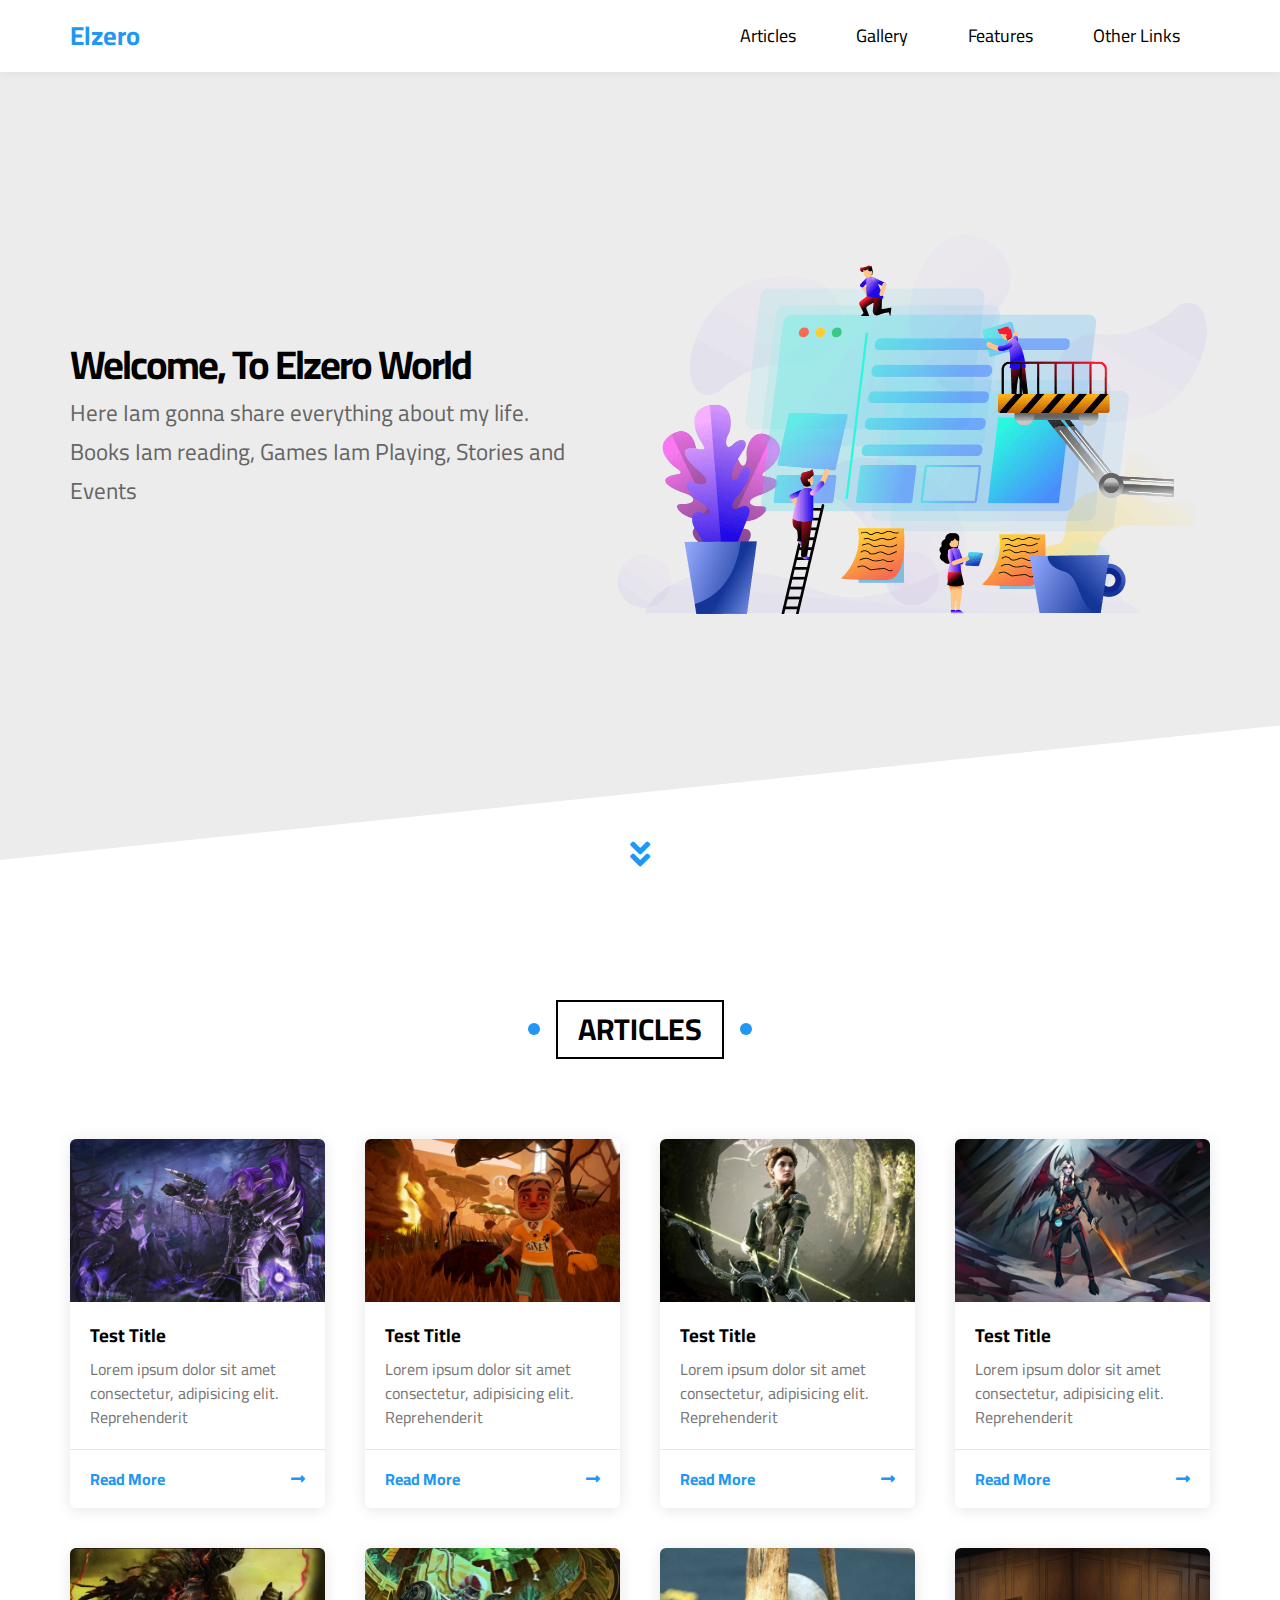
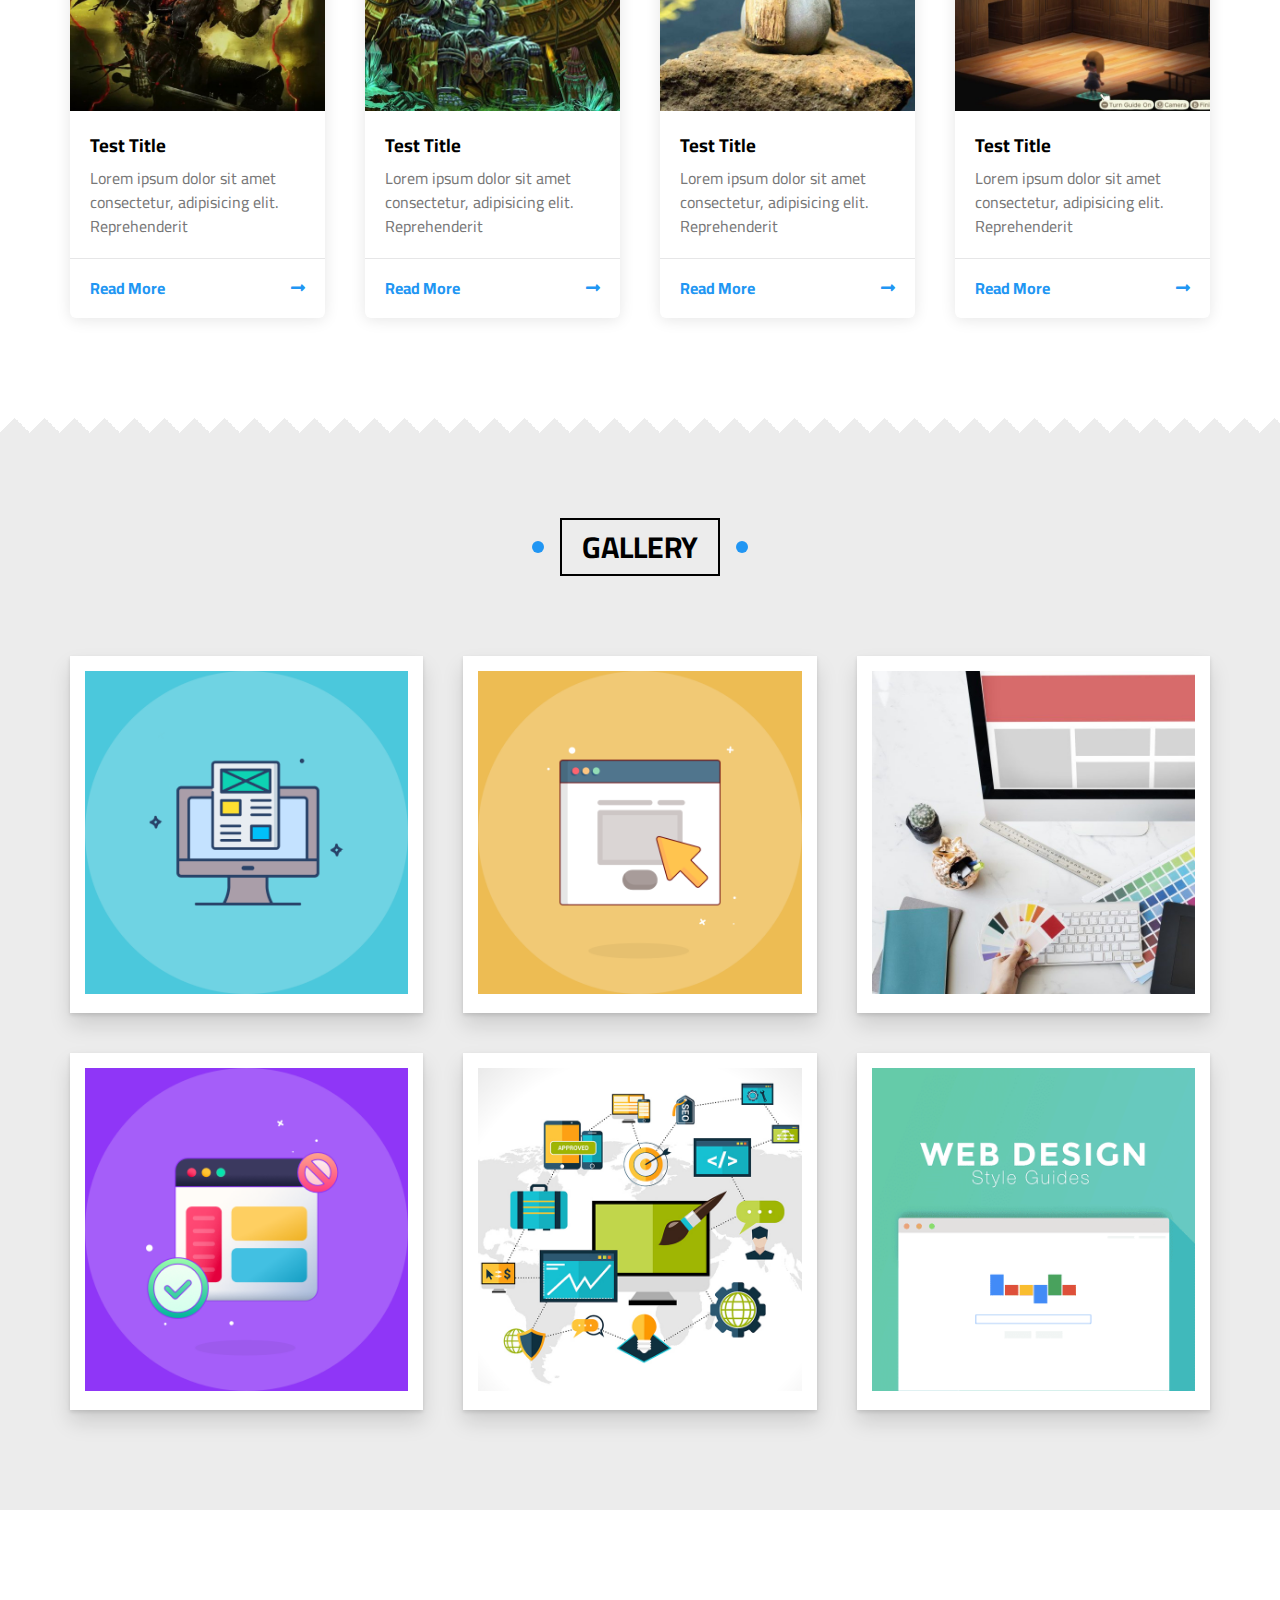
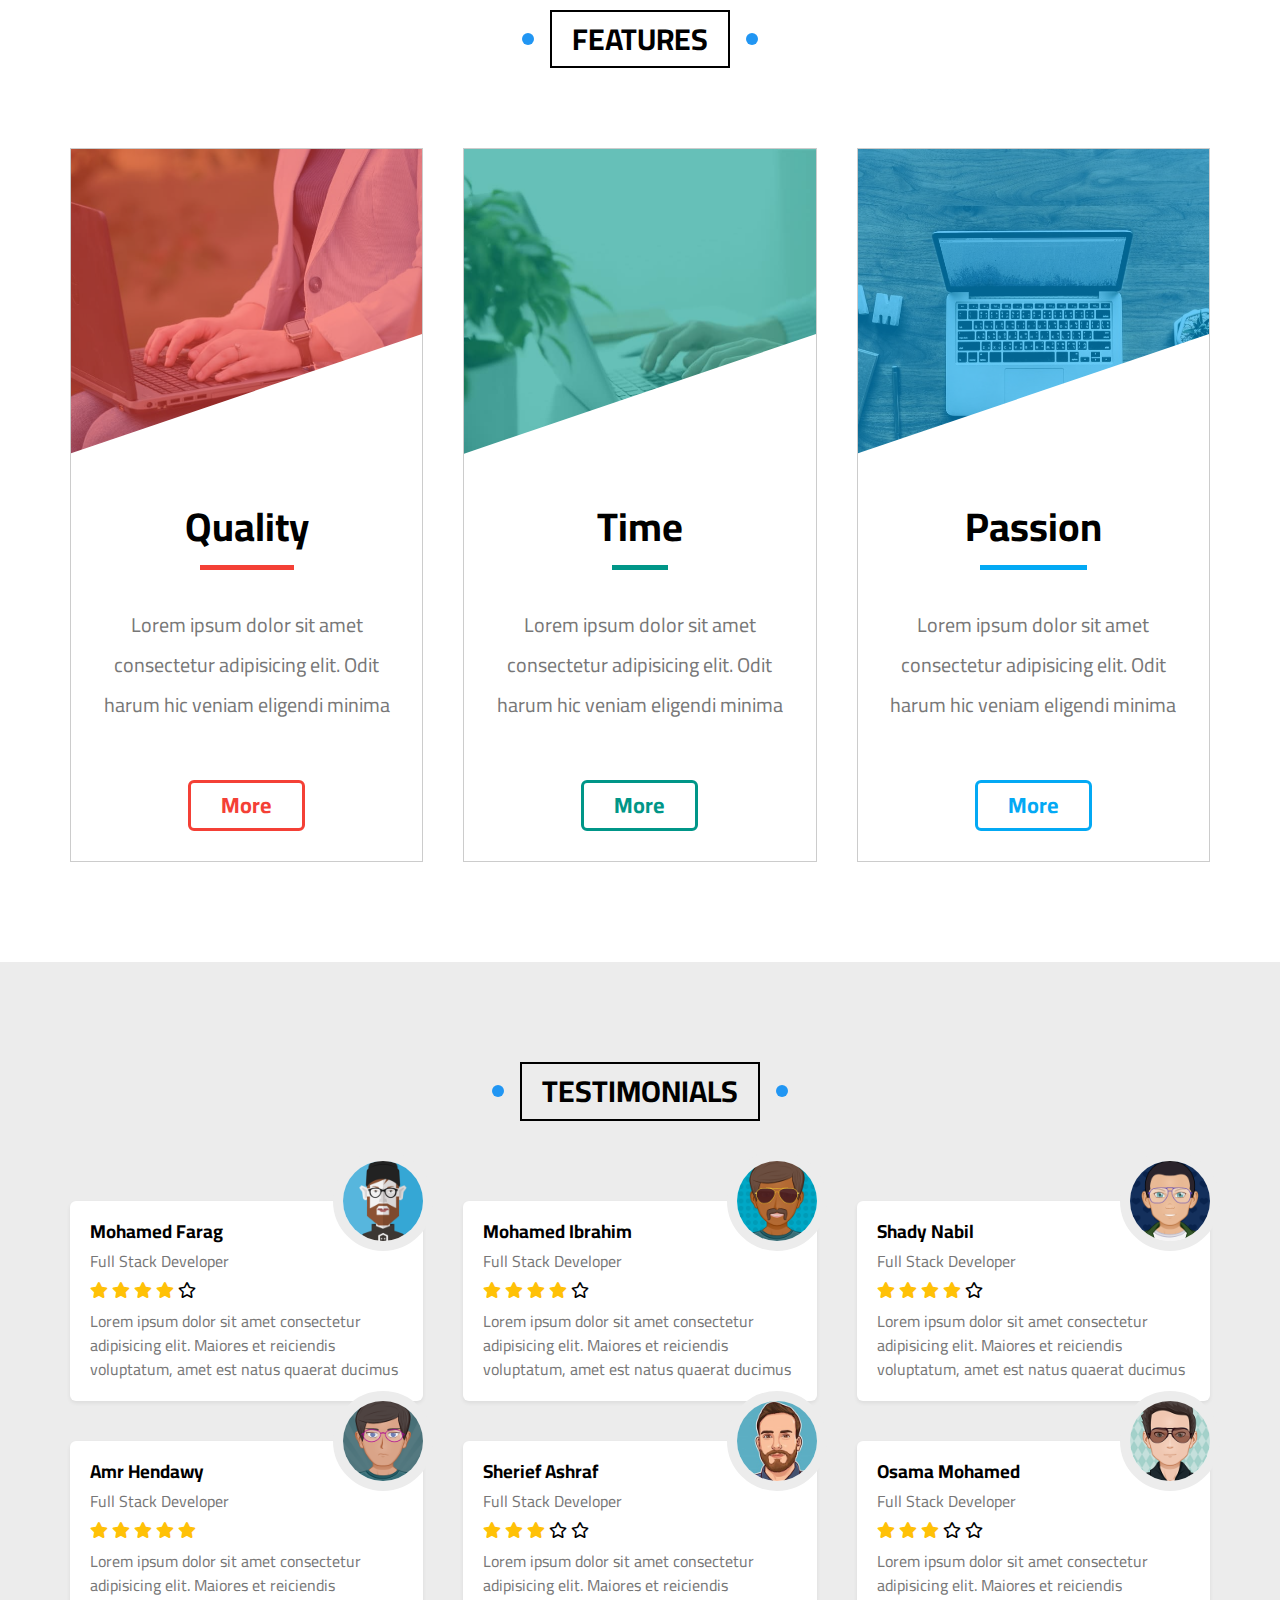
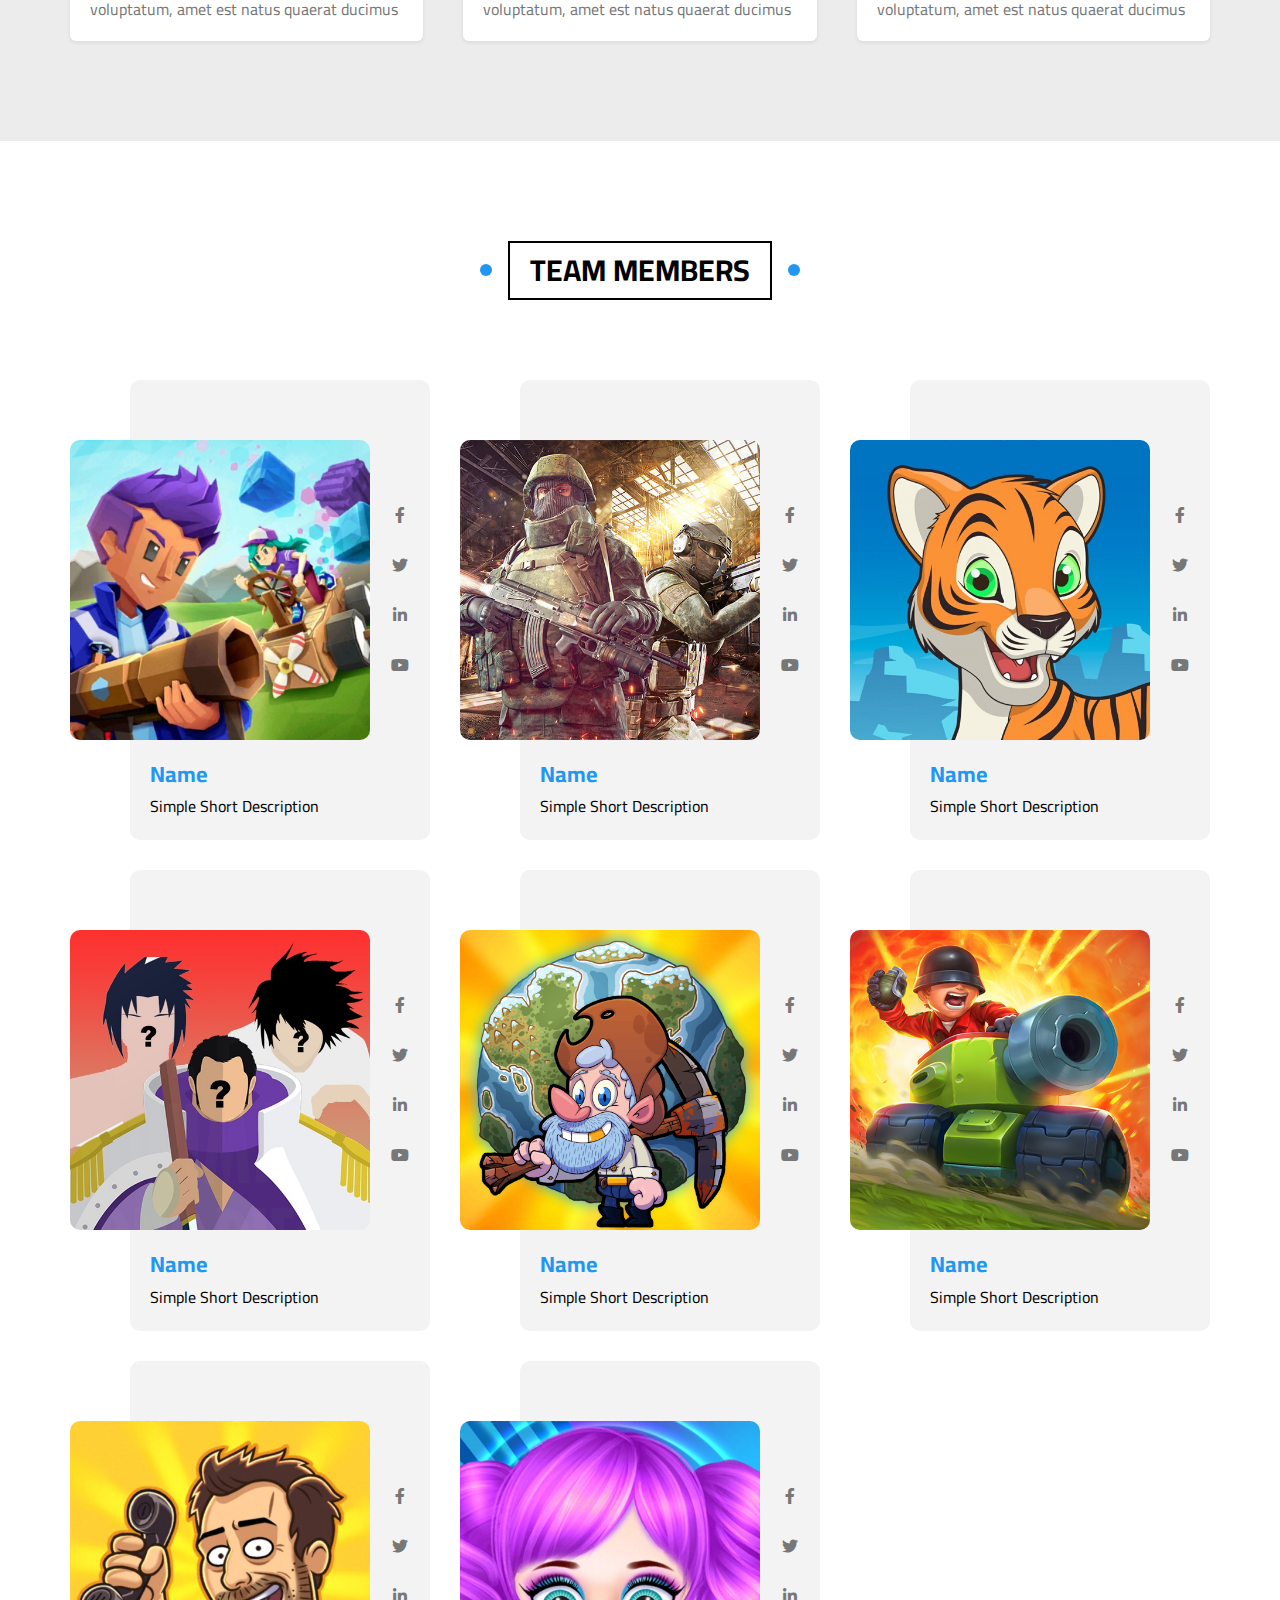
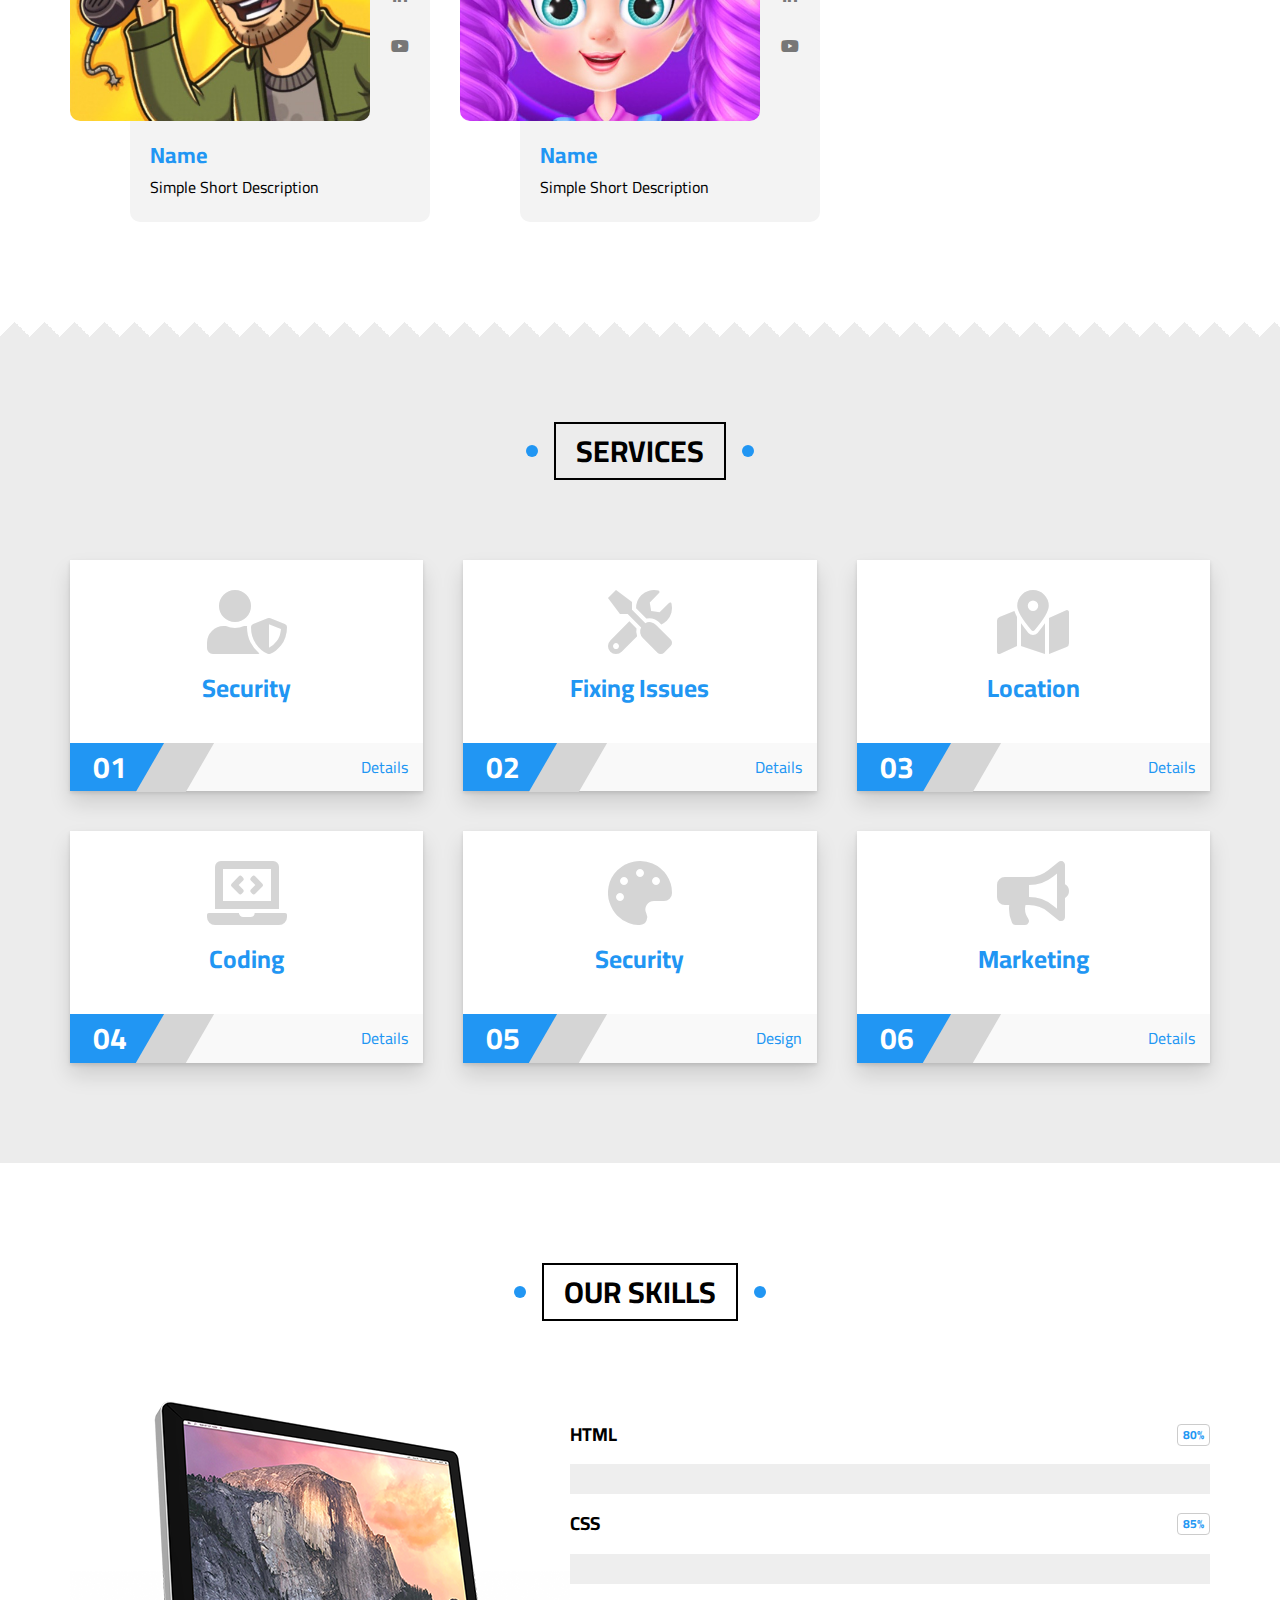
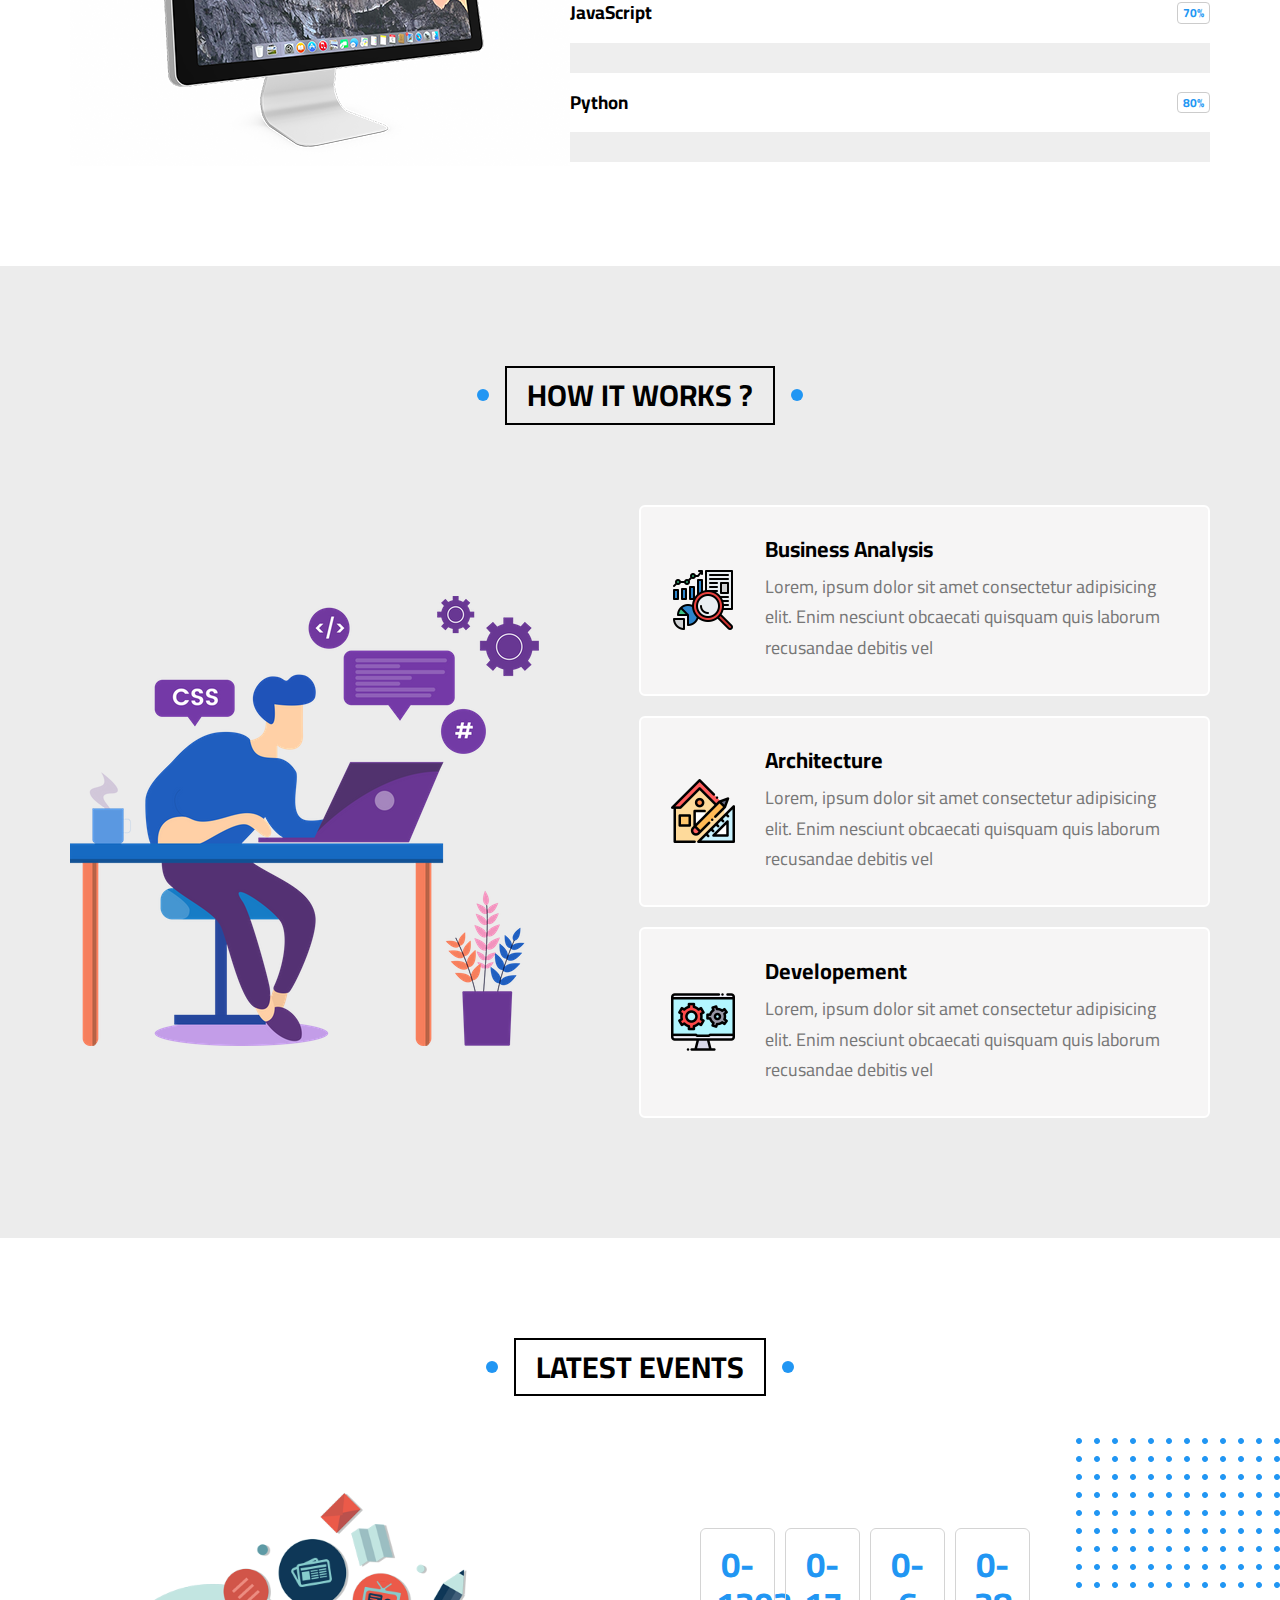
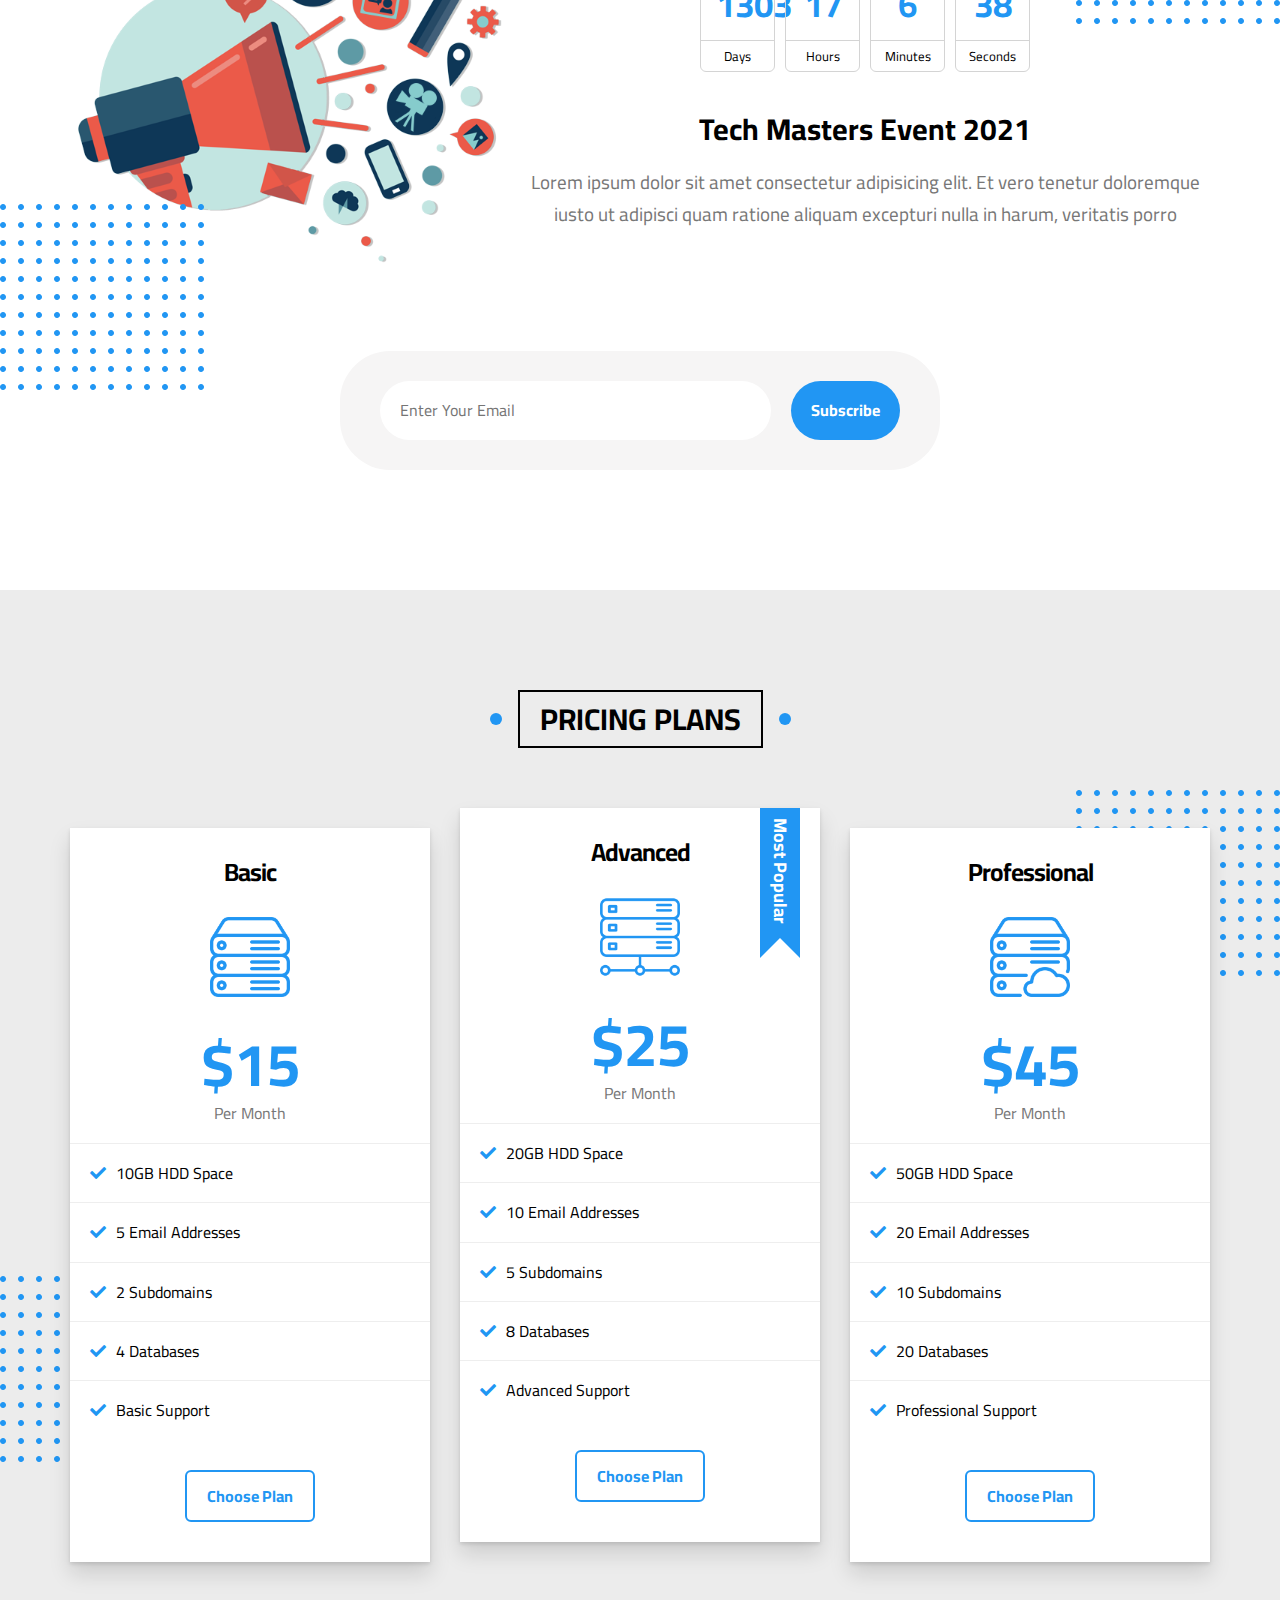
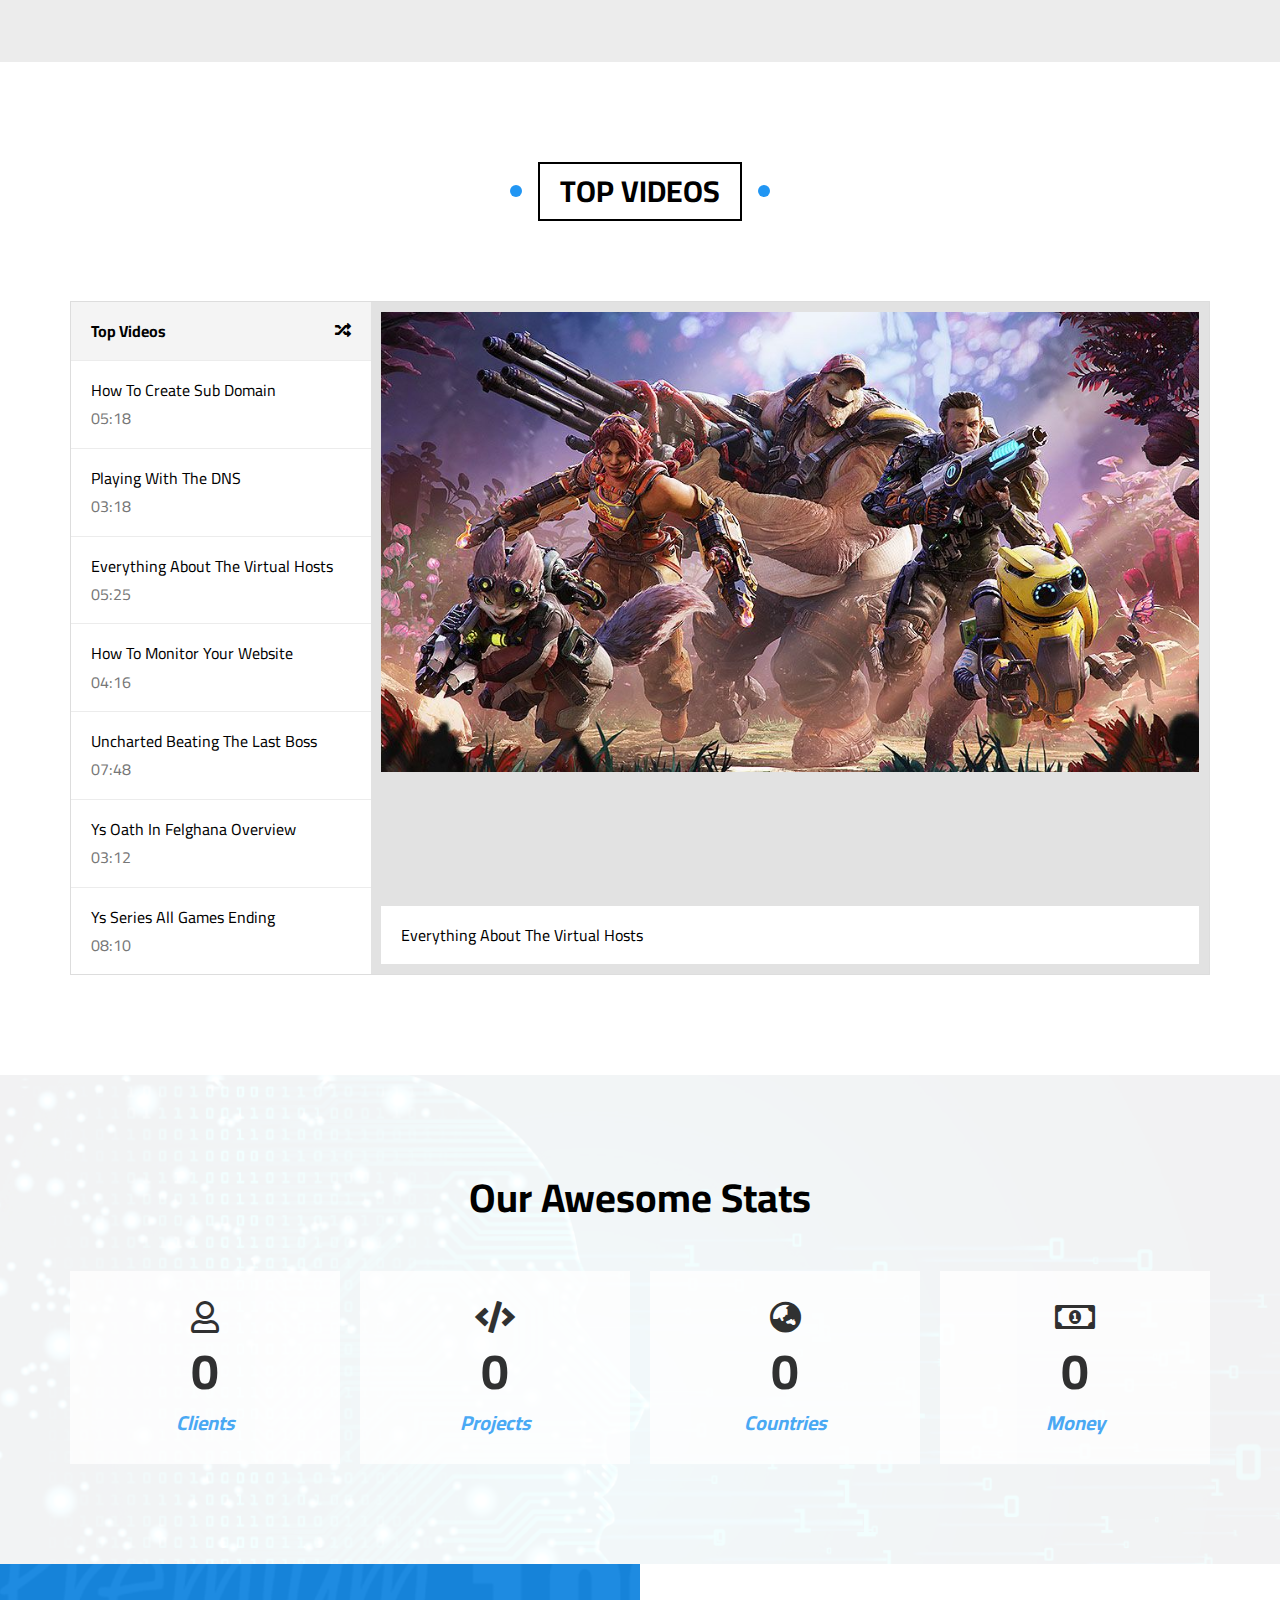
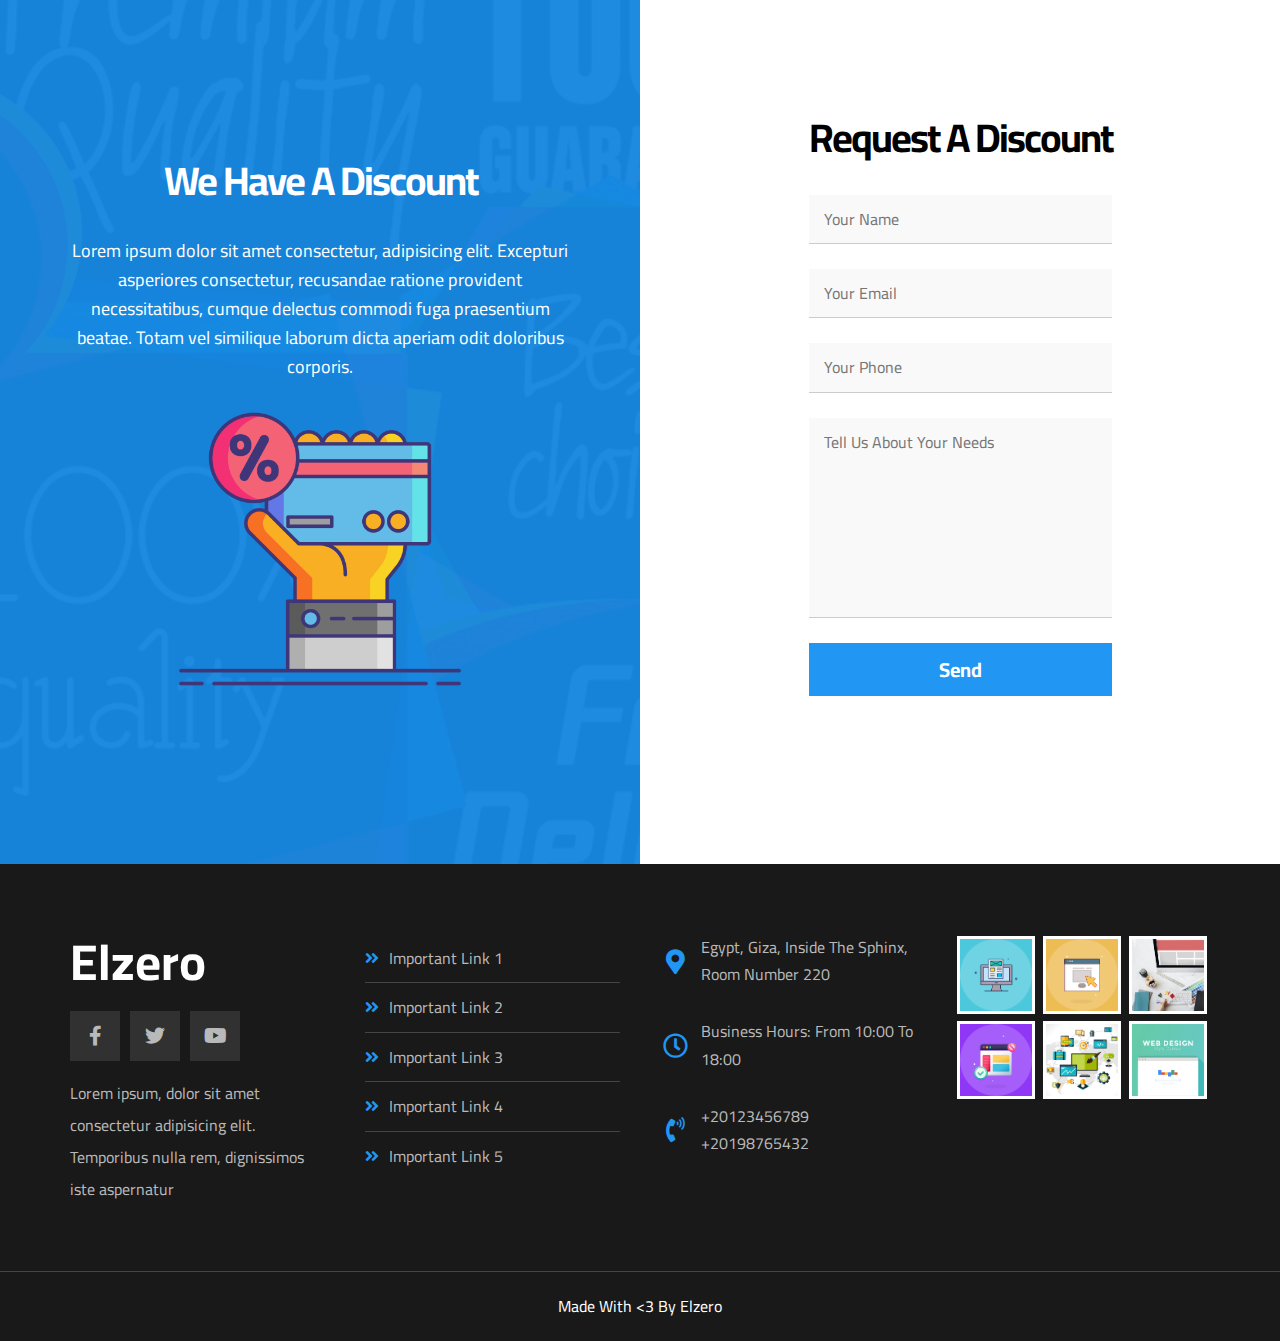
==== index.html @ 5d6bc22d "first commit" ====
<!DOCTYPE html>
<html lang="en">
  <head>
    <meta charset="UTF-8" />
    <meta http-equiv="X-UA-Compatible" content="IE=edge" />
    <meta name="viewport" content="width=device-width, initial-scale=1.0" />
    <title>Elzero</title>
    <link rel="stylesheet" href="css/normalize.css" />
    <link rel="stylesheet" href="css/elzero.css" />
    <!-- Font Awesome -->
    <link rel="stylesheet" href="css/all.min.css" />
    <!-- Google Fonts -->
    <link rel="preconnect" href="https://fonts.googleapis.com" />
    <link rel="preconnect" href="https://fonts.gstatic.com" crossorigin />
    <link href="https://fonts.googleapis.com/css2?family=Cairo:wght@300;400;700&display=swap" rel="stylesheet" />
  </head>
  <body>
    <!-- Start Header -->
    <div class="header" id="header">
      <div class="container">
        <a href="#" class="logo">Elzero</a>
        <ul class="main-nav">
          <li><a href="#articles">Articles</a></li>
          <li><a href="#gallery">Gallery</a></li>
          <li><a href="#features">Features</a></li>
          <li>
            <a href="#">Other Links</a>
            <!-- Start Megamenu -->
            <div class="mega-menu">
              <div class="image">
                <img src="imgs/megamenu.png" alt="" />
              </div>
              <ul class="links">
                <li>
                  <a href="#testimonials"><i class="far fa-comments fa-fw"></i> Testimonials</a>
                </li>
                <li>
                  <a href="#team"><i class="far fa-user fa-fw"></i> Team Members</a>
                </li>
                <li>
                  <a href="#services"><i class="far fa-building fa-fw"></i> Services</a>
                </li>
                <li>
                  <a href="#our-skills"><i class="far fa-check-circle fa-fw"></i> Our Skills</a>
                </li>
                <li>
                  <a href="#work-steps"><i class="far fa-clipboard fa-fw"></i> How It Works</a>
                </li>
              </ul>
              <ul class="links">
                <li>
                  <a href="#events"><i class="far fa-calendar-alt fa-fw"></i> Events</a>
                </li>
                <li>
                  <a href="#pricing"><i class="fas fa-server fa-fw"></i> Pricing Plans</a>
                </li>
                <li>
                  <a href="#video"><i class="far fa-play-circle fa-fw"></i> Top Videos</a>
                </li>
                <li>
                  <a href="#stats"><i class="far fa-chart-bar fa-fw"></i> Stats</a>
                </li>
                <li>
                  <a href="#discount"><i class="fas fa-percent fa-fw"></i> Request A Discount</a>
                </li>
              </ul>
            </div>
            <!-- End Megamenu -->
          </li>
        </ul>
      </div>
    </div>
    <!-- End Header -->
    <!-- Start Landing -->
    <div class="landing">
      <div class="container">
        <div class="text">
          <h1>Welcome, To Elzero World</h1>
          <p>Here Iam gonna share everything about my life. Books Iam reading, Games Iam Playing, Stories and Events</p>
        </div>
        <div class="image">
          <img src="imgs/landing-image.png" alt="" />
        </div>
      </div>
      <a href="#articles" class="go-down">
        <i class="fas fa-angle-double-down fa-2x"></i>
      </a>
    </div>
    <!-- End Landing -->
    <!-- Start Articles -->
    <div class="articles" id="articles">
      <h2 class="main-title">Articles</h2>
      <div class="container">
        <div class="box">
          <img src="imgs/cat-01.jpg" alt="" />
          <div class="content">
            <h3>Test Title</h3>
            <p>Lorem ipsum dolor sit amet consectetur, adipisicing elit. Reprehenderit</p>
          </div>
          <div class="info">
            <a href="">Read More</a>
            <i class="fas fa-long-arrow-alt-right"></i>
          </div>
        </div>
        <div class="box">
          <img src="imgs/cat-02.jpg" alt="" />
          <div class="content">
            <h3>Test Title</h3>
            <p>Lorem ipsum dolor sit amet consectetur, adipisicing elit. Reprehenderit</p>
          </div>
          <div class="info">
            <a href="">Read More</a>
            <i class="fas fa-long-arrow-alt-right"></i>
          </div>
        </div>
        <div class="box">
          <img src="imgs/cat-03.jpg" alt="" />
          <div class="content">
            <h3>Test Title</h3>
            <p>Lorem ipsum dolor sit amet consectetur, adipisicing elit. Reprehenderit</p>
          </div>
          <div class="info">
            <a href="">Read More</a>
            <i class="fas fa-long-arrow-alt-right"></i>
          </div>
        </div>
        <div class="box">
          <img src="imgs/cat-04.jpg" alt="" />
          <div class="content">
            <h3>Test Title</h3>
            <p>Lorem ipsum dolor sit amet consectetur, adipisicing elit. Reprehenderit</p>
          </div>
          <div class="info">
            <a href="">Read More</a>
            <i class="fas fa-long-arrow-alt-right"></i>
          </div>
        </div>
        <div class="box">
          <img src="imgs/cat-05.jpg" alt="" />
          <div class="content">
            <h3>Test Title</h3>
            <p>Lorem ipsum dolor sit amet consectetur, adipisicing elit. Reprehenderit</p>
          </div>
          <div class="info">
            <a href="">Read More</a>
            <i class="fas fa-long-arrow-alt-right"></i>
          </div>
        </div>
        <div class="box">
          <img src="imgs/cat-06.jpg" alt="" />
          <div class="content">
            <h3>Test Title</h3>
            <p>Lorem ipsum dolor sit amet consectetur, adipisicing elit. Reprehenderit</p>
          </div>
          <div class="info">
            <a href="">Read More</a>
            <i class="fas fa-long-arrow-alt-right"></i>
          </div>
        </div>
        <div class="box">
          <img src="imgs/cat-07.jpg" alt="" />
          <div class="content">
            <h3>Test Title</h3>
            <p>Lorem ipsum dolor sit amet consectetur, adipisicing elit. Reprehenderit</p>
          </div>
          <div class="info">
            <a href="">Read More</a>
            <i class="fas fa-long-arrow-alt-right"></i>
          </div>
        </div>
        <div class="box">
          <img src="imgs/cat-08.jpg" alt="" />
          <div class="content">
            <h3>Test Title</h3>
            <p>Lorem ipsum dolor sit amet consectetur, adipisicing elit. Reprehenderit</p>
          </div>
          <div class="info">
            <a href="">Read More</a>
            <i class="fas fa-long-arrow-alt-right"></i>
          </div>
        </div>
      </div>
    </div>
    <div class="spikes"></div>
    <!-- End Articles -->
    <!-- Start Gallery -->
    <div class="gallery" id="gallery">
      <h2 class="main-title">Gallery</h2>
      <div class="container">
        <div class="box">
          <div class="image">
            <img src="imgs/gallery-01.png" alt="" />
          </div>
        </div>
        <div class="box">
          <div class="image">
            <img src="imgs/gallery-02.png" alt="" />
          </div>
        </div>
        <div class="box">
          <div class="image">
            <img src="imgs/gallery-03.jpg" alt="" />
          </div>
        </div>
        <div class="box">
          <div class="image">
            <img src="imgs/gallery-04.png" alt="" />
          </div>
        </div>
        <div class="box">
          <div class="image">
            <img src="imgs/gallery-05.jpg" alt="" />
          </div>
        </div>
        <div class="box">
          <div class="image">
            <img src="imgs/gallery-06.png" alt="" />
          </div>
        </div>
      </div>
    </div>
    <!-- End Gallery -->
    <!-- Start Features -->
    <div class="features" id="features">
      <h2 class="main-title">Features</h2>
      <div class="container">
        <div class="box quality">
          <div class="img-holder"><img src="imgs/features-01.jpg" alt="" /></div>
          <h2>Quality</h2>
          <p>Lorem ipsum dolor sit amet consectetur adipisicing elit. Odit harum hic veniam eligendi minima</p>
          <a href="#">More</a>
        </div>
        <div class="box time">
          <div class="img-holder"><img src="imgs/features-02.jpg" alt="" /></div>
          <h2>Time</h2>
          <p>Lorem ipsum dolor sit amet consectetur adipisicing elit. Odit harum hic veniam eligendi minima</p>
          <a href="#">More</a>
        </div>
        <div class="box passion">
          <div class="img-holder"><img src="imgs/features-03.jpg" alt="" /></div>
          <h2>Passion</h2>
          <p>Lorem ipsum dolor sit amet consectetur adipisicing elit. Odit harum hic veniam eligendi minima</p>
          <a href="#">More</a>
        </div>
      </div>
    </div>
    <!-- End Features -->
    <!-- Start Testimonials -->
    <div class="testimonials" id="testimonials">
      <h2 class="main-title">Testimonials</h2>
      <div class="container">
        <div class="box">
          <img src="imgs/avatar-01.png" alt="" />
          <h3>Mohamed Farag</h3>
          <span class="title">Full Stack Developer</span>
          <div class="rate">
            <i class="filled fas fa-star"></i>
            <i class="filled fas fa-star"></i>
            <i class="filled fas fa-star"></i>
            <i class="filled fas fa-star"></i>
            <i class="far fa-star"></i>
          </div>
          <p>
            Lorem ipsum dolor sit amet consectetur adipisicing elit. Maiores et reiciendis voluptatum, amet est natus
            quaerat ducimus
          </p>
        </div>
        <div class="box">
          <img src="imgs/avatar-02.png" alt="" />
          <h3>Mohamed Ibrahim</h3>
          <span class="title">Full Stack Developer</span>
          <div class="rate">
            <i class="filled fas fa-star"></i>
            <i class="filled fas fa-star"></i>
            <i class="filled fas fa-star"></i>
            <i class="filled fas fa-star"></i>
            <i class="far fa-star"></i>
          </div>
          <p>
            Lorem ipsum dolor sit amet consectetur adipisicing elit. Maiores et reiciendis voluptatum, amet est natus
            quaerat ducimus
          </p>
        </div>
        <div class="box">
          <img src="imgs/avatar-03.png" alt="" />
          <h3>Shady Nabil</h3>
          <span class="title">Full Stack Developer</span>
          <div class="rate">
            <i class="filled fas fa-star"></i>
            <i class="filled fas fa-star"></i>
            <i class="filled fas fa-star"></i>
            <i class="filled fas fa-star"></i>
            <i class="far fa-star"></i>
          </div>
          <p>
            Lorem ipsum dolor sit amet consectetur adipisicing elit. Maiores et reiciendis voluptatum, amet est natus
            quaerat ducimus
          </p>
        </div>
        <div class="box">
          <img src="imgs/avatar-04.png" alt="" />
          <h3>Amr Hendawy</h3>
          <span class="title">Full Stack Developer</span>
          <div class="rate">
            <i class="filled fas fa-star"></i>
            <i class="filled fas fa-star"></i>
            <i class="filled fas fa-star"></i>
            <i class="filled fas fa-star"></i>
            <i class="filled fas fa-star"></i>
          </div>
          <p>
            Lorem ipsum dolor sit amet consectetur adipisicing elit. Maiores et reiciendis voluptatum, amet est natus
            quaerat ducimus
          </p>
        </div>
        <div class="box">
          <img src="imgs/avatar-05.png" alt="" />
          <h3>Sherief Ashraf</h3>
          <span class="title">Full Stack Developer</span>
          <div class="rate">
            <i class="filled fas fa-star"></i>
            <i class="filled fas fa-star"></i>
            <i class="filled fas fa-star"></i>
            <i class="far fa-star"></i>
            <i class="far fa-star"></i>
          </div>
          <p>
            Lorem ipsum dolor sit amet consectetur adipisicing elit. Maiores et reiciendis voluptatum, amet est natus
            quaerat ducimus
          </p>
        </div>
        <div class="box">
          <img src="imgs/avatar-06.png" alt="" />
          <h3>Osama Mohamed</h3>
          <span class="title">Full Stack Developer</span>
          <div class="rate">
            <i class="filled fas fa-star"></i>
            <i class="filled fas fa-star"></i>
            <i class="filled fas fa-star"></i>
            <i class="far fa-star"></i>
            <i class="far fa-star"></i>
          </div>
          <p>
            Lorem ipsum dolor sit amet consectetur adipisicing elit. Maiores et reiciendis voluptatum, amet est natus
            quaerat ducimus
          </p>
        </div>
      </div>
    </div>
    <!-- End Testimonials -->
    <!-- Start Team -->
    <div class="team" id="team">
      <h2 class="main-title">Team Members</h2>
      <div class="container">
        <div class="box">
          <div class="data">
            <img src="imgs/team-01.jpg" alt="" />
            <div class="social">
              <a href="#">
                <i class="fab fa-facebook-f"></i>
              </a>
              <a href="#">
                <i class="fab fa-twitter"></i>
              </a>
              <a href="#">
                <i class="fab fa-linkedin-in"></i>
              </a>
              <a href="#">
                <i class="fab fa-youtube"></i>
              </a>
            </div>
          </div>
          <div class="info">
            <h3>Name</h3>
            <p>Simple Short Description</p>
          </div>
        </div>
        <div class="box">
          <div class="data">
            <img src="imgs/team-02.jpg" alt="" />
            <div class="social">
              <a href="#">
                <i class="fab fa-facebook-f"></i>
              </a>
              <a href="#">
                <i class="fab fa-twitter"></i>
              </a>
              <a href="#">
                <i class="fab fa-linkedin-in"></i>
              </a>
              <a href="#">
                <i class="fab fa-youtube"></i>
              </a>
            </div>
          </div>
          <div class="info">
            <h3>Name</h3>
            <p>Simple Short Description</p>
          </div>
        </div>
        <div class="box">
          <div class="data">
            <img src="imgs/team-03.jpg" alt="" />
            <div class="social">
              <a href="#">
                <i class="fab fa-facebook-f"></i>
              </a>
              <a href="#">
                <i class="fab fa-twitter"></i>
              </a>
              <a href="#">
                <i class="fab fa-linkedin-in"></i>
              </a>
              <a href="#">
                <i class="fab fa-youtube"></i>
              </a>
            </div>
          </div>
          <div class="info">
            <h3>Name</h3>
            <p>Simple Short Description</p>
          </div>
        </div>
        <div class="box">
          <div class="data">
            <img src="imgs/team-04.jpg" alt="" />
            <div class="social">
              <a href="#">
                <i class="fab fa-facebook-f"></i>
              </a>
              <a href="#">
                <i class="fab fa-twitter"></i>
              </a>
              <a href="#">
                <i class="fab fa-linkedin-in"></i>
              </a>
              <a href="#">
                <i class="fab fa-youtube"></i>
              </a>
            </div>
          </div>
          <div class="info">
            <h3>Name</h3>
            <p>Simple Short Description</p>
          </div>
        </div>
        <div class="box">
          <div class="data">
            <img src="imgs/team-05.png" alt="" />
            <div class="social">
              <a href="#">
                <i class="fab fa-facebook-f"></i>
              </a>
              <a href="#">
                <i class="fab fa-twitter"></i>
              </a>
              <a href="#">
                <i class="fab fa-linkedin-in"></i>
              </a>
              <a href="#">
                <i class="fab fa-youtube"></i>
              </a>
            </div>
          </div>
          <div class="info">
            <h3>Name</h3>
            <p>Simple Short Description</p>
          </div>
        </div>
        <div class="box">
          <div class="data">
            <img src="imgs/team-06.png" alt="" />
            <div class="social">
              <a href="#">
                <i class="fab fa-facebook-f"></i>
              </a>
              <a href="#">
                <i class="fab fa-twitter"></i>
              </a>
              <a href="#">
                <i class="fab fa-linkedin-in"></i>
              </a>
              <a href="#">
                <i class="fab fa-youtube"></i>
              </a>
            </div>
          </div>
          <div class="info">
            <h3>Name</h3>
            <p>Simple Short Description</p>
          </div>
        </div>
        <div class="box">
          <div class="data">
            <img src="imgs/team-07.jpg" alt="" />
            <div class="social">
              <a href="#">
                <i class="fab fa-facebook-f"></i>
              </a>
              <a href="#">
                <i class="fab fa-twitter"></i>
              </a>
              <a href="#">
                <i class="fab fa-linkedin-in"></i>
              </a>
              <a href="#">
                <i class="fab fa-youtube"></i>
              </a>
            </div>
          </div>
          <div class="info">
            <h3>Name</h3>
            <p>Simple Short Description</p>
          </div>
        </div>
        <div class="box">
          <div class="data">
            <img src="imgs/team-08.jpg" alt="" />
            <div class="social">
              <a href="#">
                <i class="fab fa-facebook-f"></i>
              </a>
              <a href="#">
                <i class="fab fa-twitter"></i>
              </a>
              <a href="#">
                <i class="fab fa-linkedin-in"></i>
              </a>
              <a href="#">
                <i class="fab fa-youtube"></i>
              </a>
            </div>
          </div>
          <div class="info">
            <h3>Name</h3>
            <p>Simple Short Description</p>
          </div>
        </div>
      </div>
    </div>
    <div class="spikes"></div>
    <!-- End Team -->
    <!-- Start Services -->
    <div class="services" id="services">
      <h2 class="main-title">Services</h2>
      <div class="container">
        <div class="box">
          <i class="fas fa-user-shield fa-4x"></i>
          <h3>Security</h3>
          <div class="info">
            <a href="#">Details</a>
          </div>
        </div>
        <div class="box">
          <i class="fas fa-tools fa-4x"></i>
          <h3>Fixing Issues</h3>
          <div class="info">
            <a href="#">Details</a>
          </div>
        </div>
        <div class="box">
          <i class="fas fa-map-marked-alt fa-4x"></i>
          <h3>Location</h3>
          <div class="info">
            <a href="#">Details</a>
          </div>
        </div>
        <div class="box">
          <i class="fas fa-laptop-code fa-4x"></i>
          <h3>Coding</h3>
          <div class="info">
            <a href="#">Details</a>
          </div>
        </div>
        <div class="box">
          <i class="fas fa-palette fa-4x"></i>
          <h3>Security</h3>
          <div class="info">
            <a href="#">Design</a>
          </div>
        </div>
        <div class="box">
          <i class="fas fa-bullhorn fa-4x"></i>
          <h3>Marketing</h3>
          <div class="info">
            <a href="#">Details</a>
          </div>
        </div>
      </div>
    </div>
    <!-- End Services -->
    <!-- Start Skills -->
    <div class="our-skills" id="our-skills">
      <h2 class="main-title">Our Skills</h2>
      <div class="container">
        <img src="imgs/skills.png" alt="" />
        <div class="skills">
          <div class="skill">
            <h3>HTML <span>80%</span></h3>
            <div class="the-progress">
              <span style="width: 0" data-width="80%"></span>
            </div>
          </div>
          <div class="skill">
            <h3>CSS <span>85%</span></h3>
            <div class="the-progress">
              <span style="width: 0" data-width="85%"></span>
            </div>
          </div>
          <div class="skill">
            <h3>JavaScript <span>70%</span></h3>
            <div class="the-progress">
              <span style="width: 0" data-width="70%"></span>
            </div>
          </div>
          <div class="skill">
            <h3>Python <span>80%</span></h3>
            <div class="the-progress">
              <span style="width: 0" data-width="80%"></span>
            </div>
          </div>
        </div>
      </div>
    </div>
    <!-- End Skills -->
    <!-- Start Work Steps -->
    <div class="work-steps" id="work-steps">
      <h2 class="main-title">How It Works ?</h2>
      <div class="container">
        <img src="imgs/work-steps.png" alt="" class="image" />
        <div class="info">
          <div class="box">
            <img src="imgs/work-steps-1.png" alt="" />
            <div class="text">
              <h3>Business Analysis</h3>
              <p>
                Lorem, ipsum dolor sit amet consectetur adipisicing elit. Enim nesciunt obcaecati quisquam quis laborum
                recusandae debitis vel
              </p>
            </div>
          </div>
          <div class="box">
            <img src="imgs/work-steps-2.png" alt="" />
            <div class="text">
              <h3>Architecture</h3>
              <p>
                Lorem, ipsum dolor sit amet consectetur adipisicing elit. Enim nesciunt obcaecati quisquam quis laborum
                recusandae debitis vel
              </p>
            </div>
          </div>
          <div class="box">
            <img src="imgs/work-steps-3.png" alt="" />
            <div class="text">
              <h3>Developement</h3>
              <p>
                Lorem, ipsum dolor sit amet consectetur adipisicing elit. Enim nesciunt obcaecati quisquam quis laborum
                recusandae debitis vel
              </p>
            </div>
          </div>
        </div>
      </div>
    </div>
    <!-- End Work Steps -->
    <!-- Start Events -->
    <div class="events" id="events">
      <div class="dots dots-up"></div>
      <div class="dots dots-down"></div>
      <h2 class="main-title">Latest Events</h2>
      <div class="container">
        <img src="imgs/events.png" alt="" />
        <div class="info">
          <div class="time">
            <div class="unit">
              <span class="days">15</span>
              <span>Days</span>
            </div>
            <div class="unit">
              <span class="hours">08</span>
              <span>Hours</span>
            </div>
            <div class="unit">
              <span class="minutes">45</span>
              <span>Minutes</span>
            </div>
            <div class="unit">
              <span class="seconds">55</span>
              <span>Seconds</span>
            </div>
          </div>
          <h2 class="title">Tech Masters Event 2021</h2>
          <p class="description">
            Lorem ipsum dolor sit amet consectetur adipisicing elit. Et vero tenetur doloremque iusto ut adipisci quam
            ratione aliquam excepturi nulla in harum, veritatis porro
          </p>
        </div>
        <div class="subscribe">
          <form action="">
            <input type="email" placeholder="Enter Your Email" />
            <input type="submit" value="Subscribe" />
          </form>
        </div>
      </div>
    </div>
    <!-- End Events -->
    <!-- Start Pricing -->
    <div class="pricing" id="pricing">
      <div class="dots dots-up"></div>
      <div class="dots dots-down"></div>
      <h2 class="main-title">Pricing Plans</h2>
      <div class="container">
        <div class="box">
          <div class="title">Basic</div>
          <img src="imgs/hosting-basic.png" alt="" />
          <div class="price">
            <span class="amount">$15</span>
            <span class="time">Per Month</span>
          </div>
          <ul>
            <li>10GB HDD Space</li>
            <li>5 Email Addresses</li>
            <li>2 Subdomains</li>
            <li>4 Databases</li>
            <li>Basic Support</li>
          </ul>
          <a href="#">Choose Plan</a>
        </div>
        <div class="box popular">
          <div class="label">Most Popular</div>
          <div class="title">Advanced</div>
          <img src="imgs/hosting-advanced.png" alt="" />
          <div class="price">
            <span class="amount">$25</span>
            <span class="time">Per Month</span>
          </div>
          <ul>
            <li>20GB HDD Space</li>
            <li>10 Email Addresses</li>
            <li>5 Subdomains</li>
            <li>8 Databases</li>
            <li>Advanced Support</li>
          </ul>
          <a href="#">Choose Plan</a>
        </div>
        <div class="box">
          <div class="title">Professional</div>
          <img src="imgs/hosting-professional.png" alt="" />
          <div class="price">
            <span class="amount">$45</span>
            <span class="time">Per Month</span>
          </div>
          <ul>
            <li>50GB HDD Space</li>
            <li>20 Email Addresses</li>
            <li>10 Subdomains</li>
            <li>20 Databases</li>
            <li>Professional Support</li>
          </ul>
          <a href="#">Choose Plan</a>
        </div>
      </div>
    </div>
    <!-- End Pricing -->
    <!-- Start Videos -->
    <div class="videos" id="videos">
      <h2 class="main-title">Top Videos</h2>
      <div class="container">
        <div class="holder">
          <div class="list">
            <div class="name">
              Top Videos
              <i class="fas fa-random"></i>
            </div>
            <ul>
              <li>How To Create Sub Domain<span>05:18</span></li>
              <li>Playing With The DNS <span>03:18</span></li>
              <li>Everything About The Virtual Hosts <span>05:25</span></li>
              <li>How To Monitor Your Website <span>04:16</span></li>
              <li>Uncharted Beating The Last Boss <span>07:48</span></li>
              <li>Ys Oath In Felghana Overview <span>03:12</span></li>
              <li>Ys Series All Games Ending <span>08:10</span></li>
            </ul>
          </div>
          <div class="preview">
            <img src="imgs/video-preview.jpg" alt="" />
            <div class="info">Everything About The Virtual Hosts</div>
          </div>
        </div>
      </div>
    </div>
    <!-- End Videos -->
    <!-- Start Stats -->
    <div class="stats" id="stats">
      <h2>Our Awesome Stats</h2>
      <div class="container">
        <div class="box">
          <i class="far fa-user fa-2x fa-fw"></i>
          <span class="number" data-goal="150">0</span>
          <span class="text">Clients</span>
        </div>
        <div class="box">
          <i class="fas fa-code fa-2x fa-fw"></i>
          <span class="number" data-goal="135">0</span>
          <span class="text">Projects</span>
        </div>
        <div class="box">
          <i class="fas fa-globe-asia fa-2x fa-fw"></i>
          <span class="number" data-goal="50">0</span>
          <span class="text">Countries</span>
        </div>
        <div class="box">
          <i class="far fa-money-bill-alt fa-2x fa-fw"></i>
          <span class="number" data-goal="500">0</span>
          <span class="text">Money</span>
        </div>
      </div>
    </div>
    <!-- End Stats -->
    <!-- Start Discount -->
    <div class="discount" id="discount">
      <div class="image">
        <div class="content">
          <h2>We Have A Discount</h2>
          <p>
            Lorem ipsum dolor sit amet consectetur, adipisicing elit. Excepturi asperiores consectetur, recusandae
            ratione provident necessitatibus, cumque delectus commodi fuga praesentium beatae. Totam vel similique
            laborum dicta aperiam odit doloribus corporis.
          </p>
          <img src="imgs/discount.png" alt="" />
        </div>
      </div>
      <div class="form">
        <div class="content">
          <h2>Request A Discount</h2>
          <form action="">
            <input class="input" type="text" placeholder="Your Name" name="name" />
            <input class="input" type="email" placeholder="Your Email" name="email" />
            <input class="input" type="text" placeholder="Your Phone" name="mobile" />
            <textarea class="input" placeholder="Tell Us About Your Needs" name="message"></textarea>
            <input type="submit" value="Send" />
          </form>
        </div>
      </div>
    </div>
    <!-- End Discount -->
    <!-- Start Footer -->
    <div class="footer">
      <div class="container">
        <div class="box">
          <h3>Elzero</h3>
          <ul class="social">
            <li>
              <a href="#" class="facebook">
                <i class="fab fa-facebook-f"></i>
              </a>
            </li>
            <li>
              <a href="#" class="twitter">
                <i class="fab fa-twitter"></i>
              </a>
            </li>
            <li>
              <a href="#" class="youtube">
                <i class="fab fa-youtube"></i>
              </a>
            </li>
          </ul>
          <p class="text">
            Lorem ipsum, dolor sit amet consectetur adipisicing elit. Temporibus nulla rem, dignissimos iste aspernatur
          </p>
        </div>
        <div class="box">
          <ul class="links">
            <li><a href="#">Important Link 1</a></li>
            <li><a href="#">Important Link 2</a></li>
            <li><a href="#">Important Link 3</a></li>
            <li><a href="#">Important Link 4</a></li>
            <li><a href="#">Important Link 5</a></li>
          </ul>
        </div>
        <div class="box">
          <div class="line">
            <i class="fas fa-map-marker-alt fa-fw"></i>
            <div class="info">Egypt, Giza, Inside The Sphinx, Room Number 220</div>
          </div>
          <div class="line">
            <i class="far fa-clock fa-fw"></i>
            <div class="info">Business Hours: From 10:00 To 18:00</div>
          </div>
          <div class="line">
            <i class="fas fa-phone-volume fa-fw"></i>
            <div class="info">
              <span>+20123456789</span>
              <span>+20198765432</span>
            </div>
          </div>
        </div>
        <div class="box footer-gallery">
          <img src="imgs/gallery-01.png" alt="" />
          <img src="imgs/gallery-02.png" alt="" />
          <img src="imgs/gallery-03.jpg" alt="" />
          <img src="imgs/gallery-04.png" alt="" />
          <img src="imgs/gallery-05.jpg" alt="" />
          <img src="imgs/gallery-06.png" alt="" />
        </div>
      </div>
      <p class="copyright">Made With &lt;3 By Elzero</p>
    </div>
    <!-- End Footer -->
    <script src="js/main.js"></script>
  </body>
</html>
---- css/elzero.css ----
/* Start Global Rules */
* {
  -webkit-box-sizing: border-box;
  -moz-box-sizing: border-box;
  box-sizing: border-box;
}
:root {
  --main-color: #2196f3;
  --main-color-alt: #1787e0;
  --main-transition: 0.3s;
  --main-padding-top: 100px;
  --main-padding-bottom: 100px;
  --section-background: #ececec;
}
html {
  scroll-behavior: smooth;
}
body {
  font-family: "Cairo", sans-serif;
}
a {
  text-decoration: none;
}
ul {
  list-style: none;
  margin: 0;
  padding: 0;
}
.container {
  padding-left: 15px;
  padding-right: 15px;
  margin-left: auto;
  margin-right: auto;
}
/* Small */
@media (min-width: 768px) {
  .container {
    width: 750px;
  }
}
/* Medium */
@media (min-width: 992px) {
  .container {
    width: 970px;
  }
}
/* Large */
@media (min-width: 1200px) {
  .container {
    width: 1170px;
  }
}
.main-title {
  text-transform: uppercase;
  margin: 0 auto 80px;
  border: 2px solid black;
  padding: 10px 20px;
  font-size: 30px;
  width: fit-content;
  position: relative;
  z-index: 1;
  transition: var(--main-transition);
}
.main-title::before,
.main-title::after {
  content: "";
  width: 12px;
  height: 12px;
  background-color: var(--main-color);
  position: absolute;
  border-radius: 50%;
  top: 50%;
  transform: translateY(-50%);
}
.main-title::before {
  left: -30px;
}
.main-title::after {
  right: -30px;
}
.main-title:hover::before {
  z-index: -1;
  animation: left-move 0.5s linear forwards;
}
.main-title:hover::after {
  z-index: -1;
  animation: right-move 0.5s linear forwards;
}
.main-title:hover {
  color: white;
  border: 2px solid white;
  transition-delay: 0.5s;
}
.spikes {
  position: relative;
}
.spikes::after {
  content: "";
  position: absolute;
  right: 0;
  width: 100%;
  height: 30px;
  z-index: 1;
  background-image: linear-gradient(135deg, white 25%, transparent 25%),
    linear-gradient(225deg, white 25%, transparent 25%);
  background-size: 30px 30px;
}
.dots {
  background-image: url("../imgs/dots.png");
  height: 186px;
  width: 204px;
  background-repeat: no-repeat;
  position: absolute;
}
.dots-up {
  top: 200px;
  right: 0;
}
.dots-down {
  bottom: 200px;
  left: 0;
}
/* End Global Rules */
/* Start Header */
.header {
  background-color: white;
  position: relative;
  -webkit-box-shadow: 0 0 10px #ddd;
  -moz-box-shadow: 0 0 10px #ddd;
  box-shadow: 0 0 10px #ddd;
}
.header .container {
  display: flex;
  justify-content: space-between;
  align-items: center;
  flex-wrap: wrap;
  position: relative;
}
.header .logo {
  color: var(--main-color);
  font-size: 26px;
  font-weight: bold;
  height: 72px;
  display: flex;
  justify-content: center;
  align-items: center;
}
@media (max-width: 767px) {
  .header .logo {
    width: 100%;
    height: 50px;
  }
}
.header .main-nav {
  display: flex;
}
@media (max-width: 767px) {
  .header .main-nav {
    margin: auto;
  }
}
.header .main-nav > li:hover .mega-menu {
  opacity: 1;
  z-index: 100;
  top: calc(100% + 1px);
}
.header .main-nav > li > a {
  display: flex;
  justify-content: center;
  align-items: center;
  height: 72px;
  position: relative;
  color: black;
  padding: 0 30px;
  overflow: hidden;
  font-size: 18px;
  transition: var(--main-transition);
}
@media (max-width: 767px) {
  .header .main-nav > li > a {
    padding: 10px;
    font-size: 14px;
    height: 40px;
  }
}
.header .main-nav > li > a::before {
  content: "";
  position: absolute;
  width: 100%;
  height: 4px;
  background-color: var(--main-color);
  top: 0;
  left: -100%;
  transition: var(--main-transition);
}
.header .main-nav > li > a:hover {
  color: var(--main-color);
  background-color: #fafafa;
}
.header .main-nav > li > a:hover::before {
  left: 0;
}
.header .mega-menu {
  position: absolute;
  width: 100%;
  left: 0;
  padding: 30px;
  background-color: white;
  border-bottom: 3px solid var(--main-color);
  z-index: -1;
  display: flex;
  gap: 40px;
  top: calc(100% + 50px);
  opacity: 0;
  transition: top var(--main-transition), opacity var(--main-transition);
}
@media (max-width: 767px) {
  .header .mega-menu {
    flex-direction: column;
    gap: 0;
    padding: 5px;
  }
}
.header .mega-menu .image img {
  max-width: 100%;
}
@media (max-width: 991px) {
  .header .mega-menu .image {
    display: none;
  }
}
.header .mega-menu .links {
  min-width: 250px;
  flex: 1;
}
.header .mega-menu .links li {
  position: relative;
}
.header .mega-menu .links li:not(:last-child) {
  border-bottom: 1px solid #e9e6e6;
}
@media (max-width: 767px) {
  .header .mega-menu .links:first-of-type li:last-child {
    border-bottom: 1px solid #e9e6e6;
  }
}
.header .mega-menu .links li::before {
  content: "";
  position: absolute;
  left: 0;
  top: 0;
  width: 0;
  height: 100%;
  background-color: #fafafa;
  z-index: -1;
  transition: var(--main-transition);
}
.header .mega-menu .links li:hover::before {
  width: 100%;
}
.header .mega-menu .links li a {
  color: var(--main-color);
  padding: 15px;
  display: block;
  font-size: 18px;
  font-weight: bold;
}
.header .mega-menu .links li a i {
  margin-right: 10px;
}
/* End Header */
/* Start Landing */
.landing {
  position: relative;
}
.landing::before {
  content: "";
  position: absolute;
  left: 0;
  top: -40px;
  width: 100%;
  height: 100%;
  background-color: #ececec;
  z-index: -1;
  transform: skewY(-6deg);
  transform-origin: top left;
}
.landing .container {
  min-height: calc(100vh - 72px);
  display: flex;
  align-items: center;
  padding-bottom: 120px;
}
.landing .text {
  flex: 1;
}
@media (max-width: 991px) {
  .landing .text {
    text-align: center;
  }
}
.landing .text h1 {
  font-size: 40px;
  margin: 0;
  letter-spacing: -2px;
}
@media (max-width: 767px) {
  .landing .text h1 {
    font-size: 28px;
  }
}
.landing .text p {
  font-size: 23px;
  line-height: 1.7;
  margin: 5px 0 0;
  color: #666;
  max-width: 500px;
}
@media (max-width: 991px) {
  .landing .text p {
    margin: 10px auto;
  }
}
@media (max-width: 767px) {
  .landing .text p {
    font-size: 18px;
  }
}
.landing .image img {
  position: relative;
  width: 600px;
  animation: up-and-down 5s linear infinite;
}
@media (max-width: 991px) {
  .landing .image {
    display: none;
  }
}
.landing .go-down {
  color: var(--main-color);
  position: absolute;
  bottom: 30px;
  left: 50%;
  transform: translateX(-50%);
  transition: var(--main-transition);
}
.landing .go-down:hover {
  color: var(--main-color-alt);
}
.landing .go-down i {
  animation: bouncing 1.5s infinite;
}
/* End Landing */
/* Start Articles */
.articles {
  padding-top: var(--main-padding-top);
  padding-bottom: var(--main-padding-bottom);
  position: relative;
}
.articles .container {
  display: grid;
  grid-template-columns: repeat(auto-fill, minmax(250px, 1fr));
  gap: 40px;
}
.articles .box {
  box-shadow: 0 2px 15px rgb(0 0 0 / 10%);
  background-color: white;
  border-radius: 6px;
  overflow: hidden;
  transition: transform var(--main-transition), box-shadow var(--main-transition);
}
.articles .box:hover {
  transform: translateY(-10px);
  box-shadow: 0 2px 15px rgb(0 0 0 / 20%);
}
.articles .box img {
  width: 100%;
  max-width: 100%;
}
.articles .box .content {
  padding: 20px;
}
.articles .box .content h3 {
  margin: 0;
}
.articles .box .content p {
  margin: 10px 0 0;
  line-height: 1.5;
  color: #777;
}
.articles .box .info {
  padding: 20px;
  border-top: 1px solid #e6e6e7;
  display: flex;
  justify-content: space-between;
  align-items: center;
}
.articles .box .info a {
  color: var(--main-color);
  font-weight: bold;
}
.articles .box .info i {
  color: var(--main-color);
}
.articles .box:hover .info i {
  animation: moving-arrow 0.6s linear infinite;
}
/* End Articles */
/* Start Gallery */
.gallery {
  padding-top: var(--main-padding-top);
  padding-bottom: var(--main-padding-bottom);
  position: relative;
  background-color: var(--section-background);
}
.gallery .container {
  display: grid;
  grid-template-columns: repeat(auto-fill, minmax(300px, 1fr));
  gap: 40px;
}
.gallery .box {
  padding: 15px;
  background-color: white;
  box-shadow: 0px 12px 20px 0px rgb(0 0 0 / 13%), 0px 2px 4px 0px rgb(0 0 0 / 12%);
}
.gallery .box .image {
  position: relative;
  overflow: hidden;
}
.gallery .box .image::before {
  content: "";
  position: absolute;
  top: 50%;
  left: 50%;
  transform: translate(-50%, -50%);
  background-color: rgb(255 255 255 / 20%);
  width: 0;
  height: 0;
  opacity: 0;
  z-index: 2;
}
.gallery .box .image:hover::before {
  animation: flashing 0.7s;
}
.gallery .box img {
  max-width: 100%;
  transition: var(--main-transition);
}
.gallery .box .image:hover img {
  transform: rotate(5deg) scale(1.1);
}
/* End Gallery */
/* Start Features */
.features {
  padding-top: var(--main-padding-top);
  padding-bottom: var(--main-padding-bottom);
  position: relative;
  background-color: white;
}
.features .container {
  display: grid;
  grid-template-columns: repeat(auto-fill, minmax(300px, 1fr));
  gap: 40px;
}
.features .box {
  text-align: center;
  border: 1px solid #ccc;
}
.features .box .img-holder {
  position: relative;
  overflow: hidden;
}
.features .box .img-holder::before {
  content: "";
  position: absolute;
  left: 0;
  top: -1px;
  width: 100%;
  height: 100%;
}
.features .box .img-holder::after {
  content: "";
  position: absolute;
  bottom: 0;
  right: 0;
  border-style: solid;
  border-width: 0px 0px 170px 500px;
  border-color: transparent transparent white transparent;
  transition: var(--main-transition);
}
.features .box .img-holder img {
  max-width: 100%;
}
.features .box:hover .img-holder::after {
  border-width: 170px 500px 170px 0;
}
.features .box h2 {
  position: relative;
  font-size: 40px;
  margin: auto;
  width: fit-content;
}
.features .box h2::after {
  content: "";
  position: absolute;
  bottom: -20px;
  left: 15px;
  height: 5px;
  width: calc(100% - 30px);
}
.features .box p {
  line-height: 2;
  font-size: 20px;
  margin: 30px 0;
  padding: 25px;
  color: #777;
}
.features .box a {
  display: block;
  border: 3px solid transparent;
  width: fit-content;
  margin: 0 auto 30px;
  font-weight: bold;
  font-size: 22px;
  padding: 10px 30px;
  border-radius: 6px;
  transition: var(--main-transition);
}
.features .quality .img-holder::before {
  background-color: rgb(244 64 54 / 60%);
}
.features .quality h2::after {
  background-color: #f44036;
}
.features .quality a {
  color: #f44036;
  border-color: #f44036;
  background: linear-gradient(to right, #f44036 50%, white 50%);
  background-size: 200% 100%;
  background-position: right bottom;
}
.features .time .img-holder::before {
  background-color: rgb(0 150 136 / 60%);
}
.features .time h2::after {
  background-color: #009688;
}
.features .time a {
  color: #009688;
  border-color: #009688;
  background: linear-gradient(to right, #009688 50%, white 50%);
  background-size: 200% 100%;
  background-position: right bottom;
}
.features .passion .img-holder::before {
  background-color: rgb(3 169 244 / 60%);
}
.features .passion h2::after {
  background-color: #03a9f4;
}
.features .passion a {
  color: #03a9f4;
  border-color: #03a9f4;
  background: linear-gradient(to right, #03a9f4 50%, white 50%);
  background-size: 200% 100%;
  background-position: right bottom;
}
.features .box:hover a {
  background-position: left bottom;
  color: white;
}
/* End Features */
/* Start Testimonials */
.testimonials {
  padding-top: var(--main-padding-top);
  padding-bottom: var(--main-padding-bottom);
  position: relative;
  background-color: var(--section-background);
}
.testimonials .container {
  display: grid;
  grid-template-columns: repeat(auto-fill, minmax(300px, 1fr));
  gap: 40px;
}
.testimonials .box {
  padding: 20px;
  background-color: white;
  box-shadow: 0 2px 4px rgb(0 0 0 / 7%);
  border-radius: 6px;
  position: relative;
}
.testimonials .box img {
  position: absolute;
  right: -10px;
  top: -50px;
  width: 100px;
  height: 100px;
  border-radius: 50%;
  border: 10px solid var(--section-background);
}
.testimonials .box h3 {
  margin: 0 0 10px;
}
.testimonials .box .title {
  color: #777;
  margin-bottom: 10px;
  display: block;
}
.testimonials .box .rate .filled {
  color: #ffc107;
}
.testimonials .box p {
  line-height: 1.5;
  color: #777;
  margin-top: 10px;
  margin-bottom: 0;
}
/* End Testimonials */
/* Start Team */
.team {
  padding-top: var(--main-padding-top);
  padding-bottom: var(--main-padding-bottom);
  position: relative;
}
.team .container {
  display: grid;
  grid-template-columns: repeat(auto-fill, minmax(300px, 1fr));
  gap: 30px;
}
.team .box {
  position: relative;
}
.team .box::before,
.team .box::after {
  content: "";
  background-color: #f3f3f3;
  position: absolute;
  right: 0;
  top: 0;
  height: 100%;
  border-radius: 10px;
  transition: var(--main-transition);
}
.team .box::before {
  width: calc(100% - 60px);
  z-index: -2;
}
.team .box::after {
  z-index: -1;
  background-color: #e4e4e4;
  width: 0;
}
.team .box:hover::after {
  width: calc(100% - 60px);
}
.team .box .data {
  display: flex;
  align-items: center;
  padding-top: 60px;
}
.team .box .data img {
  width: calc(100% - 60px);
  transition: var(--main-transition);
  border-radius: 10px;
}
.team .box:hover img {
  filter: grayscale(100%);
}
.team .box .data .social {
  width: 60px;
  display: flex;
  flex-direction: column;
  align-items: center;
  gap: 20px;
}
.team .box .data .social a {
  width: 60px;
  height: 30px;
  display: flex;
  justify-content: center;
  align-items: center;
}
.team .box .data .social a:hover i {
  color: var(--main-color);
}
.team .box .data .social i {
  color: #777;
  transition: var(--main-transition);
}
.team .box .info {
  padding-left: 80px;
}
.team .box .info h3 {
  margin-bottom: 0;
  color: var(--main-color);
  font-size: 22px;
  transition: var(--main-transition);
}
.team .box .info p {
  margin-top: 10px;
  margin-bottom: 25px;
}
.team .box:hover .info h3 {
  color: #777;
}
/* End Team */
/* Start Services */
.services {
  padding-top: var(--main-padding-top);
  padding-bottom: var(--main-padding-bottom);
  position: relative;
  background-color: var(--section-background);
}
.services .container {
  display: grid;
  grid-template-columns: repeat(auto-fill, minmax(300px, 1fr));
  gap: 40px;
}
.services .box {
  background-color: white;
  box-shadow: 0 12px 20px 0 rgb(0 0 0 / 13%), 0 2px 4px 0 rgb(0 0 0 / 12%);
  counter-increment: services;
  transition: var(--main-transition);
  position: relative;
}
.services .box::before {
  content: "";
  left: 50%;
  transform: translateX(-50%);
  height: 3px;
  top: -3px;
  background-color: var(--main-color);
  position: absolute;
  width: 0;
  transition: var(--main-transition);
}
.services .box:hover {
  transform: translateY(-10px);
}
.services .box:hover::before {
  width: 100%;
}
.services .box > i {
  margin: 30px auto 20px;
  display: block;
  text-align: center;
  color: #d5d5d5;
}
.services .box > h3 {
  text-align: center;
  margin: 20px 0 40px;
  font-size: 25px;
  color: var(--main-color);
}
.services .box .info {
  padding: 15px;
  position: relative;
  background-color: #f9f9f9;
  text-align: right;
}
.services .box .info::before {
  content: "0" counter(services);
  position: absolute;
  background-color: var(--main-color);
  color: white;
  left: 0;
  top: 0;
  height: 100%;
  width: 80px;
  font-size: 30px;
  font-weight: bold;
  display: flex;
  justify-content: center;
  align-items: center;
  padding-right: 15px;
}
.services .box .info::after {
  content: "";
  position: absolute;
  background-color: #d5d5d5;
  top: 0;
  left: 80px;
  width: 50px;
  height: calc(100% + 0.4px);
  transform: skewX(-30deg);
}
.services .box .info a {
  color: var(--main-color);
}
/* End Services */
/* Start Skills */
.our-skills {
  padding-top: var(--main-padding-top);
  padding-bottom: var(--main-padding-bottom);
  position: relative;
}
.our-skills .container {
  display: flex;
  align-items: center;
}
@media (max-width: 991px) {
  .our-skills img {
    display: none;
  }
}
.our-skills .skills {
  flex: 1;
}
.our-skills .skill h3 {
  display: flex;
  justify-content: space-between;
  align-items: center;
}
.our-skills .skill h3 span {
  font-size: 12px;
  border: 1px solid #ccc;
  padding: 3px 5px;
  border-radius: 4px;
  color: var(--main-color);
}
.our-skills .skill .the-progress {
  height: 30px;
  background-color: #eee;
  position: relative;
}
.our-skills .skill .the-progress span {
  position: absolute;
  left: 0;
  top: 0;
  height: 100%;
  background-color: var(--main-color);
  transition: width 0.5s linear;
}
/* End Skills */
/* Start Work Steps */
.work-steps {
  padding-top: var(--main-padding-top);
  padding-bottom: var(--main-padding-bottom);
  position: relative;
  background-color: var(--section-background);
}
.work-steps .container {
  display: flex;
  align-items: center;
  justify-content: space-between;
}
@media (max-width: 991px) {
  .work-steps .container {
    flex-direction: column;
  }
}
.work-steps .image {
  max-width: 100%;
  margin-right: 100px;
}
@media (max-width: 991px) {
  .work-steps .image {
    margin: 0 0 50px;
  }
}
.work-steps .info .box {
  background-color: #f6f5f5;
  padding: 30px;
  margin-bottom: 20px;
  border-radius: 6px;
  display: flex;
  align-items: center;
  border: 2px solid white;
  position: relative;
  z-index: 1;
}
@media (max-width: 767px) {
  .work-steps .info .box {
    flex-direction: column;
    text-align: center;
  }
}
.work-steps .info .box::before {
  content: "";
  left: 50%;
  top: 50%;
  position: absolute;
  width: 0;
  height: 0;
  transform: translate(-50%, -50%);
  background-color: #ededed;
  z-index: -1;
  transition: var(--main-transition);
}
.work-steps .info .box:hover::before {
  width: 100%;
  height: 100%;
}
.work-steps .info .box img {
  width: 64px;
  margin-right: 30px;
}
@media (max-width: 767px) {
  .work-steps .info .box img {
    margin: 0 0 30px;
  }
}
.work-steps .info .box h3 {
  margin: 0;
  font-size: 22px;
}
.work-steps .info .box p {
  color: #777;
  line-height: 1.7;
  margin: 10px 0 0;
  font-size: 18px;
}
/* End Work Steps */
/* Start Events */
.events {
  padding-top: var(--main-padding-top);
  padding-bottom: var(--main-padding-bottom);
  position: relative;
}
.events .container {
  display: flex;
  align-items: center;
  flex-wrap: wrap;
}
.events img {
  max-width: 450px;
}
@media (max-width: 991px) {
  .events img {
    display: none;
  }
}
.events .info {
  flex: 1;
}
.events .info .time {
  display: flex;
  align-items: center;
  margin: 20px auto;
  gap: 10px;
  justify-content: center;
}
.events .info .time .unit {
  border: 1px solid #d4d4d4;
  border-radius: 6px;
  text-align: center;
  width: 75px;
  transition: var(--main-transition);
}
.events .info .time .unit span {
  display: block;
  transition: var(--main-transition);
}
.events .info .time .unit span:first-child {
  font-size: 35px;
  padding: 15px;
  color: var(--main-color);
  font-weight: bold;
}
.events .info .time .unit span:last-child {
  padding: 8px 10px;
  font-size: 13px;
  border-top: 1px solid #d4d4d4;
}
.events .info .time .unit:hover,
.events .info .time .unit:hover span:last-child {
  border-color: var(--main-color);
}
.events .title {
  text-align: center;
  margin: 40px 0 0;
  font-size: 30px;
}
.events .description {
  text-align: center;
  line-height: 1.7;
  font-size: 19px;
  color: #777;
}
.events .subscribe {
  width: 100%;
  margin-top: 50px;
}
.events .subscribe form {
  width: 600px;
  margin: 20px auto;
  padding: 30px 40px;
  background-color: #f6f5f5;
  border-radius: 50px;
  display: flex;
  gap: 20px;
}
@media (max-width: 767px) {
  .events .subscribe form {
    max-width: 100%;
    padding: 20px;
    flex-direction: column;
    border-radius: 0;
  }
}
.events .subscribe form input[type="email"] {
  padding: 20px;
  border-radius: 50px;
  border: none;
  flex: 1;
  caret-color: var(--main-color);
}
@media (max-width: 767px) {
  .events .subscribe form input[type="email"] {
    border-radius: 0;
  }
}
.events .subscribe form input[type="email"]:focus {
  outline: none;
}
.events .subscribe form input[type="email"]::placeholder {
  transition: opacity var(--main-transition);
}
.events .subscribe form input[type="email"]:focus::placeholder {
  opacity: 0;
}
.events .subscribe form input[type="submit"] {
  border-radius: 50px;
  border: none;
  background-color: var(--main-color);
  color: white;
  font-weight: bold;
  padding: 20px;
  cursor: pointer;
  transition: var(--main-transition);
}
@media (max-width: 767px) {
  .events .subscribe form input[type="submit"] {
    border-radius: 0;
  }
}
.events .subscribe form input[type="submit"]:hover {
  background-color: var(--main-color-alt);
}
/* End Events */
/* Start Pricing */
.pricing {
  padding-top: var(--main-padding-top);
  padding-bottom: var(--main-padding-bottom);
  position: relative;
  background-color: var(--section-background);
}
.pricing .container {
  display: grid;
  grid-template-columns: repeat(auto-fill, minmax(300px, 1fr));
  gap: 30px;
}
.pricing .box {
  position: relative;
  box-shadow: 0 12px 20px 0 rgb(0 0 0 / 13%), 0 2px 4px 0 rgb(0 0 0 / 12%);
  transition: var(--main-transition);
  background: white;
  text-align: center;
  z-index: 1;
}
.pricing .box::before,
.pricing .box::after {
  content: "";
  width: 0;
  height: 50%;
  background-color: #f6f6f6;
  position: absolute;
  z-index: -1;
  transition: var(--main-transition);
}
.pricing .box::before {
  left: 0;
  top: 0;
}
.pricing .box::after {
  right: 0;
  bottom: 0;
}
.pricing .box:hover::before,
.pricing .box:hover::after {
  width: 100%;
}
@media (min-width: 1200px) {
  .pricing .box.popular {
    top: -20px;
  }
}
.pricing .box.popular .label {
  position: absolute;
  writing-mode: vertical-rl;
  background-color: var(--main-color);
  color: white;
  font-weight: bold;
  padding: 10px 10px 35px 10px;
  font-size: 18px;
  right: 20px;
  width: 40px;
}
.pricing .box.popular .label::before {
  content: "";
  position: absolute;
  bottom: 0;
  right: 0;
  border-style: solid;
  border-color: transparent transparent white;
  border-width: 20px;
}
.pricing .box .title {
  font-weight: bold;
  margin: 30px 0;
  font-size: 25px;
  letter-spacing: -1px;
}
.pricing .box img {
  width: 80px;
  margin-bottom: 30px;
}
.pricing .box .price {
  margin-bottom: 20px;
}
.pricing .box .amount {
  display: block;
  font-size: 60px;
  font-weight: bold;
  margin-bottom: 5px;
  color: var(--main-color);
}
.pricing .box .time {
  color: #777;
}
.pricing .box ul {
  text-align: left;
}
.pricing .box ul li {
  padding: 20px;
  border-top: 1px solid #eee;
}
.pricing .box ul li::before {
  font-family: "Font Awesome 5 Free";
  content: "\f00c";
  margin-right: 10px;
  font-weight: 900;
  color: var(--main-color);
}
.pricing .box a {
  display: block;
  width: fit-content;
  border: 2px solid var(--main-color);
  color: var(--main-color);
  margin: 30px auto 40px;
  padding: 15px 20px;
  border-radius: 6px;
  font-weight: bold;
  transition: var(--main-transition);
}
.pricing .box a:hover {
  background-color: var(--main-color-alt);
  border-color: var(--main-color-alt);
  color: white;
}
/* End Pricing */
/* Start Videos */
.videos {
  padding-top: var(--main-padding-top);
  padding-bottom: var(--main-padding-bottom);
}
.videos .holder {
  display: flex;
  justify-content: center;
  background-color: var(--section-background);
  border: 1px solid #ddd;
}
@media (max-width: 991px) {
  .videos .holder {
    flex-direction: column;
  }
}
.videos .holder .list {
  min-width: 300px;
  background-color: white;
}
.videos .holder .list .name {
  display: flex;
  justify-content: space-between;
  padding: 20px;
  background-color: #f4f4f4;
  font-weight: bold;
  /* color: var(--main-color);*/
}
.videos .holder .list ul li {
  padding: 20px;
  border-top: 1px solid var(--section-background);
  cursor: pointer;
  transition: var(--main-transition);
}
.videos .holder .list ul li:hover {
  background-color: #fafafa;
  color: var(--main-color);
}
.videos .holder .list ul li span {
  display: block;
  margin-top: 10px;
  color: #777;
}
.videos .holder .preview {
  background-color: #e2e2e2;
  padding: 10px;
  display: flex;
  flex-direction: column;
  justify-content: space-between;
}
.videos .holder .preview img {
  max-width: 100%;
}
.videos .holder .preview .info {
  padding: 20px;
  background-color: white;
  margin-top: 10px;
}
/* End Videos */
/* Start Stats */
.stats {
  padding-top: var(--main-padding-top);
  padding-bottom: var(--main-padding-bottom);
  position: relative;
  background-image: url("../imgs/stats.jpg");
  background-size: cover;
  min-height: 300px;
}
.stats::before {
  content: "";
  position: absolute;
  left: 0;
  top: 0;
  width: 100%;
  height: 100%;
  background-color: rgb(255 255 255 / 95%);
}
.stats h2 {
  font-weight: bold;
  font-size: 40px;
  width: fit-content;
  margin: 0 auto 50px;
  position: relative;
}
.stats .container {
  display: grid;
  grid-template-columns: repeat(auto-fill, minmax(250px, 1fr));
  gap: 20px;
}
.stats .box {
  background-color: white;
  padding: 30px 15px;
  text-align: center;
  position: relative;
  opacity: 0.8;
  transition: var(--main-transition);
}
.stats .box::before,
.stats .box::after {
  content: "";
  position: absolute;
  width: 2px;
  background-color: var(--main-color);
  transition: 1s;
  height: 0;
}
.stats .box::before {
  top: 0;
  right: 0;
}
.stats .box::after {
  left: 0;
  bottom: 0;
}
.stats .box:hover {
  opacity: 1;
}
.stats .box:hover::before,
.stats .box:hover::after {
  height: 100%;
}
.stats .box .number {
  display: block;
  font-size: 50px;
  font-weight: bold;
  margin-top: 10px;
  margin-bottom: 10px;
}
.stats .box .text {
  color: var(--main-color);
  font-style: italic;
  font-size: 20px;
  font-weight: bold;
}
/* End Stats */
/* Start Discount */
.discount {
  min-height: 100vh;
  display: flex;
  flex-wrap: wrap;
}
.discount .image {
  background-image: url(../imgs/discount-background1.jpg);
  background-size: cover;
  color: white;
  flex-basis: 50%;
  display: flex;
  align-items: center;
  justify-content: center;
  position: relative;
  z-index: 1;
  animation: change-background 10s linear infinite;
}
.discount .image::before {
  content: "";
  position: absolute;
  left: 0;
  top: 0;
  width: 100%;
  height: 100%;
  background-color: rgb(23 135 224 / 97%);
  z-index: -1;
}
@media (max-width: 991px) {
  .discount .image {
    flex-basis: 100%;
  }
}
.discount .form {
  display: flex;
  align-items: center;
  justify-content: center;
  flex-basis: 50%;
  padding-bottom: 50px;
}
@media (max-width: 991px) {
  .discount .form {
    flex-basis: 100%;
  }
}
.discount .form .input {
  display: block;
  width: 100%;
  margin-bottom: 25px;
  padding: 15px;
  border: none;
  border-bottom: 1px solid #ccc;
  background-color: #f9f9f9;
  caret-color: var(--main-color);
}
.discount .form textarea.input {
  resize: none;
  height: 200px;
}
.discount .form .input:focus {
  outline: none;
}
.discount .form [type="submit"] {
  display: block;
  width: 100%;
  padding: 15px;
  background-color: var(--main-color);
  color: white;
  font-weight: bold;
  font-size: 20px;
  border: none;
  cursor: pointer;
  transition: var(--main-transition);
}
.discount .form [type="submit"]:hover {
  background-color: var(--main-color-alt);
}
.discount .content {
  text-align: center;
  padding: 0 20px;
}
.discount .content h2 {
  font-size: 40px;
  letter-spacing: -2px;
}
.discount .content p {
  line-height: 1.6;
  font-size: 18px;
  max-width: 500px;
}
.discount .content img {
  width: 300px;
  max-width: 100%;
}
/* End Discount */
/* Start Footer */
.footer {
  background-color: #191919;
  padding: 70px 0 0;
}
@media (max-width: 767px) {
  .footer {
    text-align: center;
  }
}
.footer .container {
  display: grid;
  grid-template-columns: repeat(auto-fill, minmax(250px, 1fr));
  gap: 40px;
}
.footer .box h3 {
  color: white;
  font-size: 50px;
  margin: 0 0 20px;
}
.footer .box .social {
  display: flex;
}
@media (max-width: 767px) {
  .footer .box .social {
    justify-content: center;
  }
}
.footer .box .social li {
  margin-right: 10px;
}
.footer .box .social li a {
  background-color: #313131;
  color: #b9b9b9;
  display: inline-flex;
  justify-content: center;
  align-items: center;
  width: 50px;
  height: 50px;
  font-size: 20px;
  transition: var(--main-transition);
}
.footer .box .social .facebook:hover {
  background-color: #1877f2;
}
.footer .box .social .twitter:hover {
  background-color: #1da1f2;
}
.footer .box .social .youtube:hover {
  background-color: #ff0000;
}
.footer .box .text {
  line-height: 2;
  color: #b9b9b9;
}
.footer .box .links li {
  padding: 15px 0;
  transition: var(--main-transition);
}
.footer .box .links li:not(:last-child) {
  border-bottom: 1px solid #444;
}
.footer .box .links li:hover {
  padding-left: 10px;
}
.footer .box .links li:hover a {
  color: white;
}
.footer .box .links li a {
  color: #b9b9b9;
  transition: var(--main-transition);
}
.footer .box .links li a::before {
  font-family: "Font Awesome 5 Free";
  content: "\F101";
  font-weight: 900;
  margin-right: 10px;
  color: var(--main-color);
}
.footer .box .line {
  display: flex;
  align-items: center;
  color: #b9b9b9;
  margin-bottom: 30px;
}
@media (max-width: 767px) {
  .footer .box .line {
    flex-direction: column;
  }
}
.footer .box .line i {
  font-size: 25px;
  color: var(--main-color);
  margin-right: 10px;
}
@media (max-width: 767px) {
  .footer .box .line i {
    margin-right: 0;
    margin-bottom: 15px;
  }
}
.footer .box .line .info {
  line-height: 1.7;
  flex: 1;
}
.footer .box .line .info span {
  display: block;
}
.footer .footer-gallery img {
  width: 78px;
  border: 3px solid white;
  margin: 2px;
}
.footer .copyright {
  padding: 25px 0;
  text-align: center;
  color: white;
  margin: 50px 0 0;
  border-top: 1px solid #444;
}
/* End Footer */
/* Start Animation */
@keyframes up-and-down {
  0%,
  100% {
    top: 0;
  }
  50% {
    top: -50px;
  }
}
@keyframes bouncing {
  0%,
  10%,
  20%,
  50%,
  80%,
  100% {
    transform: translateY(0);
  }
  40%,
  60% {
    transform: translateY(-15px);
  }
}
@keyframes left-move {
  50% {
    left: 0;
    width: 12px;
    height: 12px;
  }
  100% {
    left: 0;
    border-radius: 0;
    width: 50%;
    height: 100%;
  }
}
@keyframes right-move {
  50% {
    right: 0;
    width: 12px;
    height: 12px;
  }
  100% {
    right: 0;
    border-radius: 0;
    width: 50%;
    height: 100%;
  }
}
@keyframes moving-arrow {
  100% {
    transform: translateX(10px);
  }
}
@keyframes flashing {
  0%,
  40% {
    opacity: 1;
  }
  100% {
    opacity: 0;
    width: 200%;
    height: 200%;
  }
}
@keyframes change-background {
  0%,
  100% {
    background-image: url("../imgs/discount-background1.jpg");
  }
  50% {
    background-image: url("../imgs/discount-background2.jpg");
  }
}
/* End Animation */
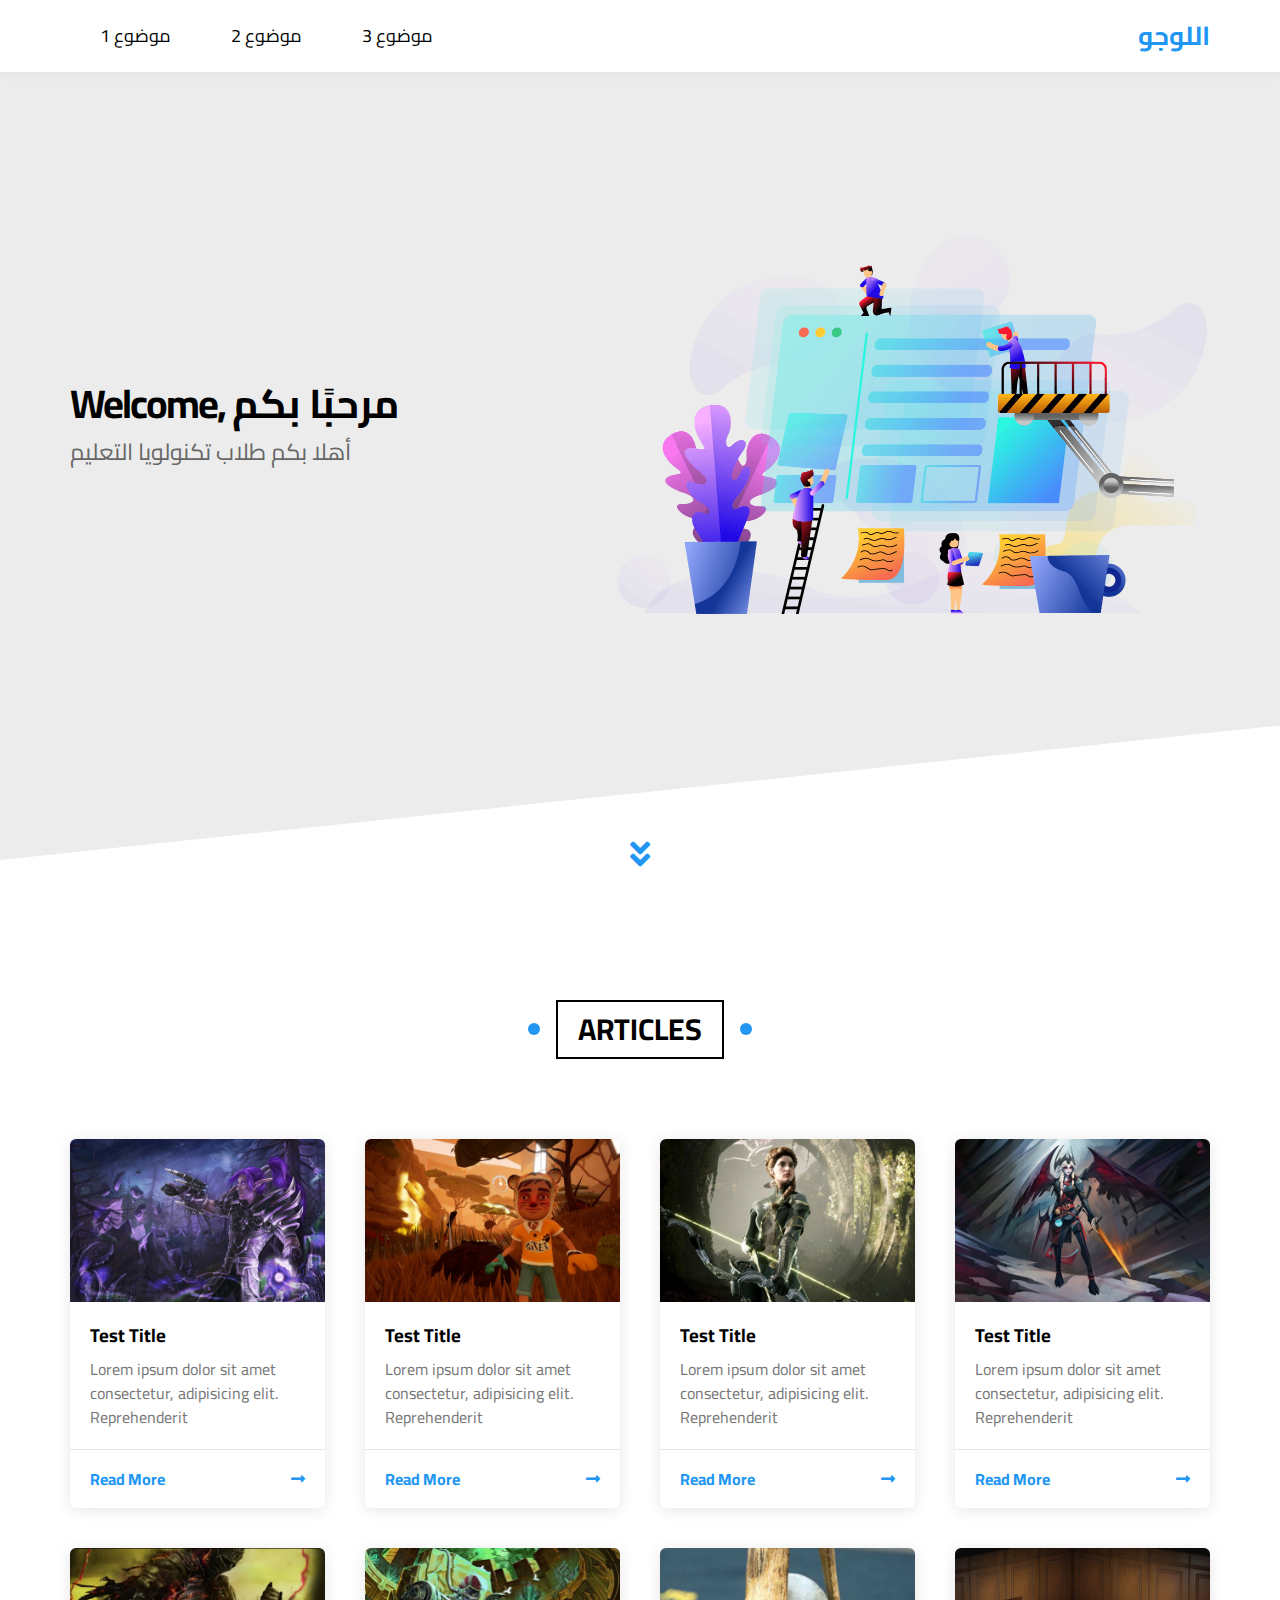
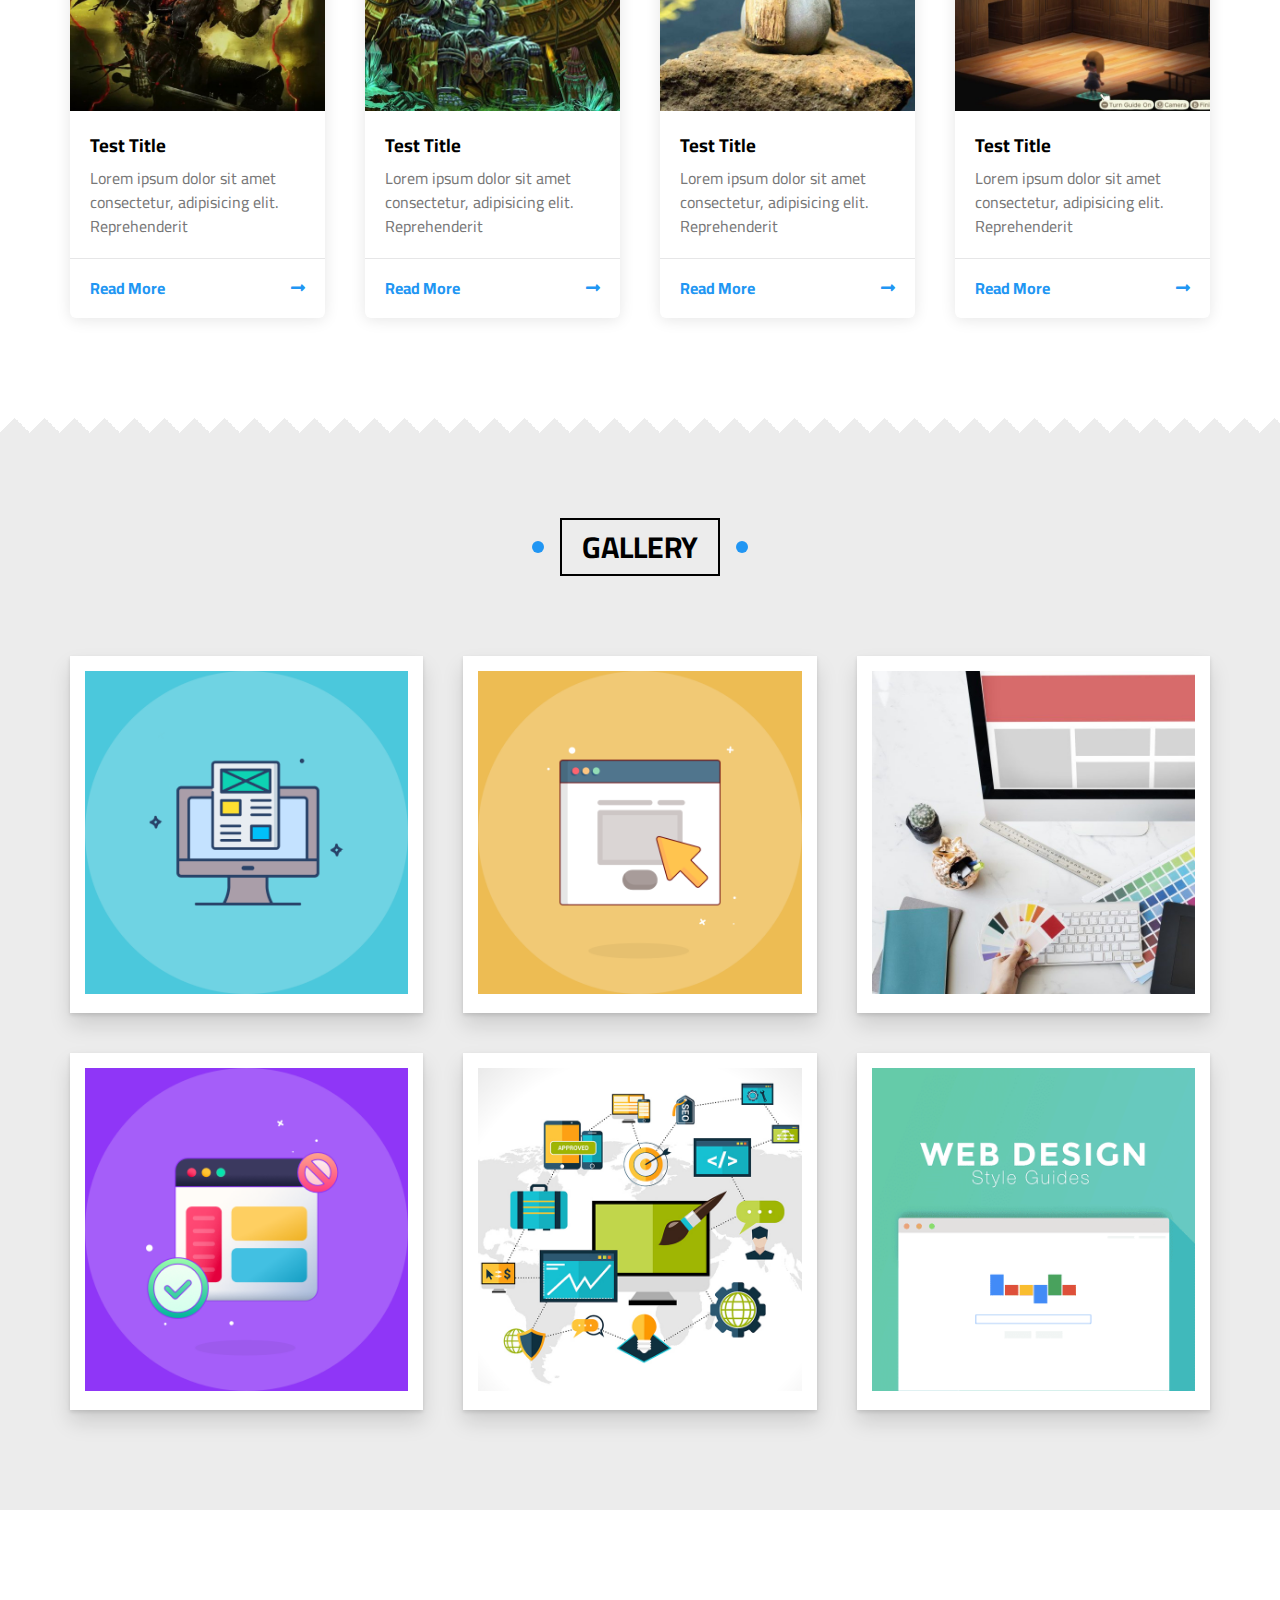
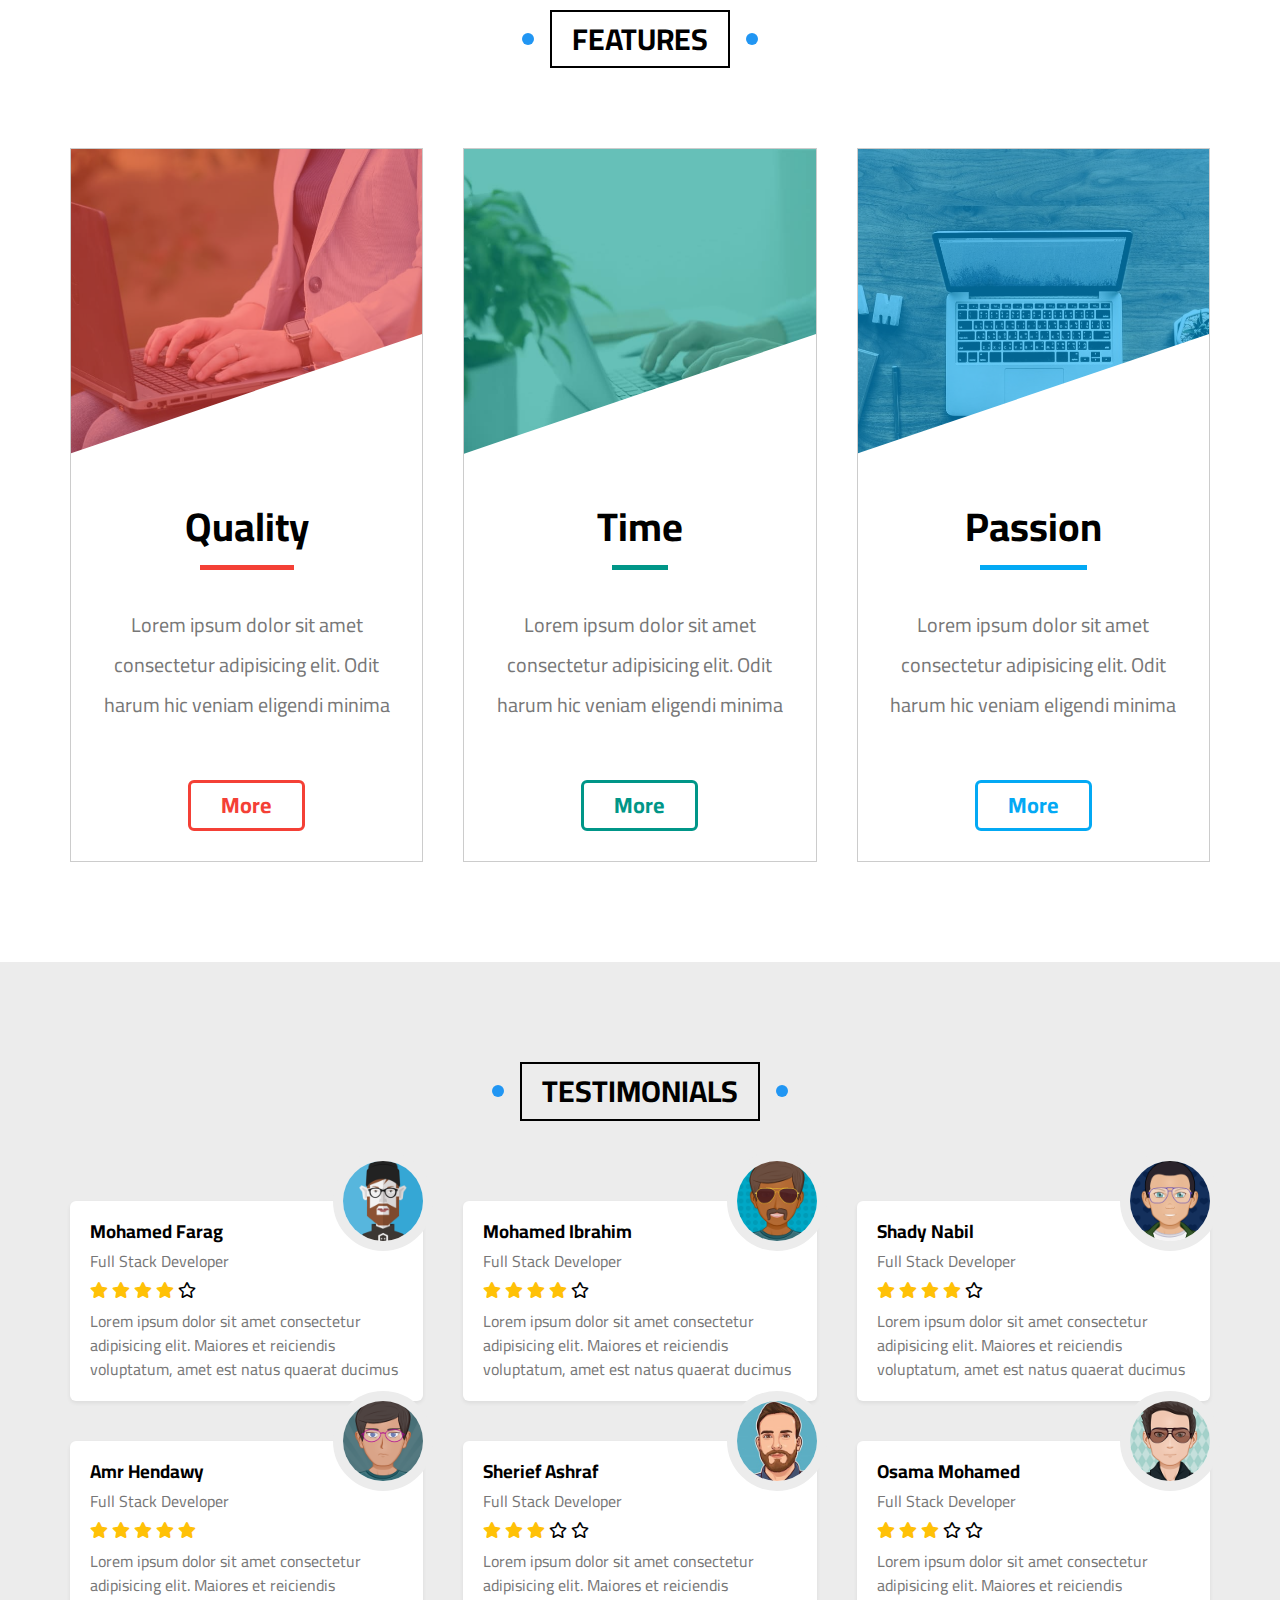
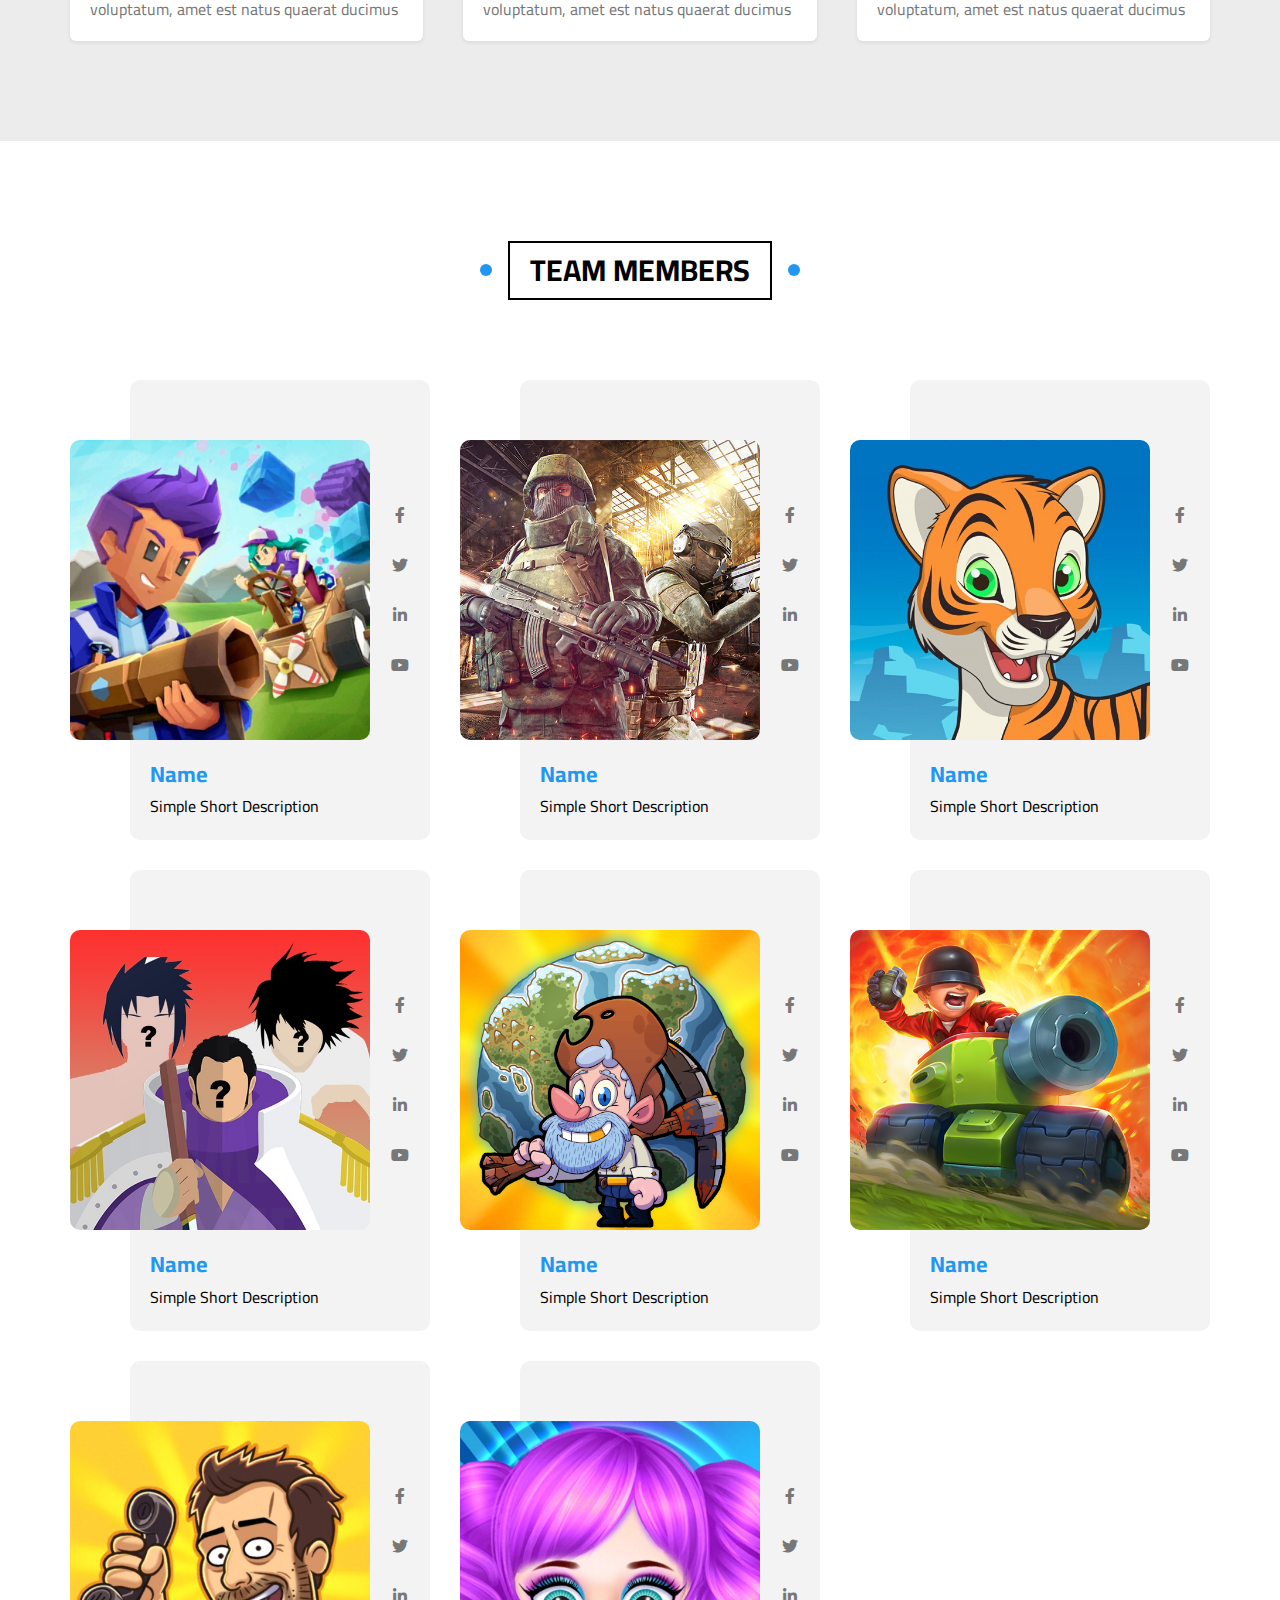
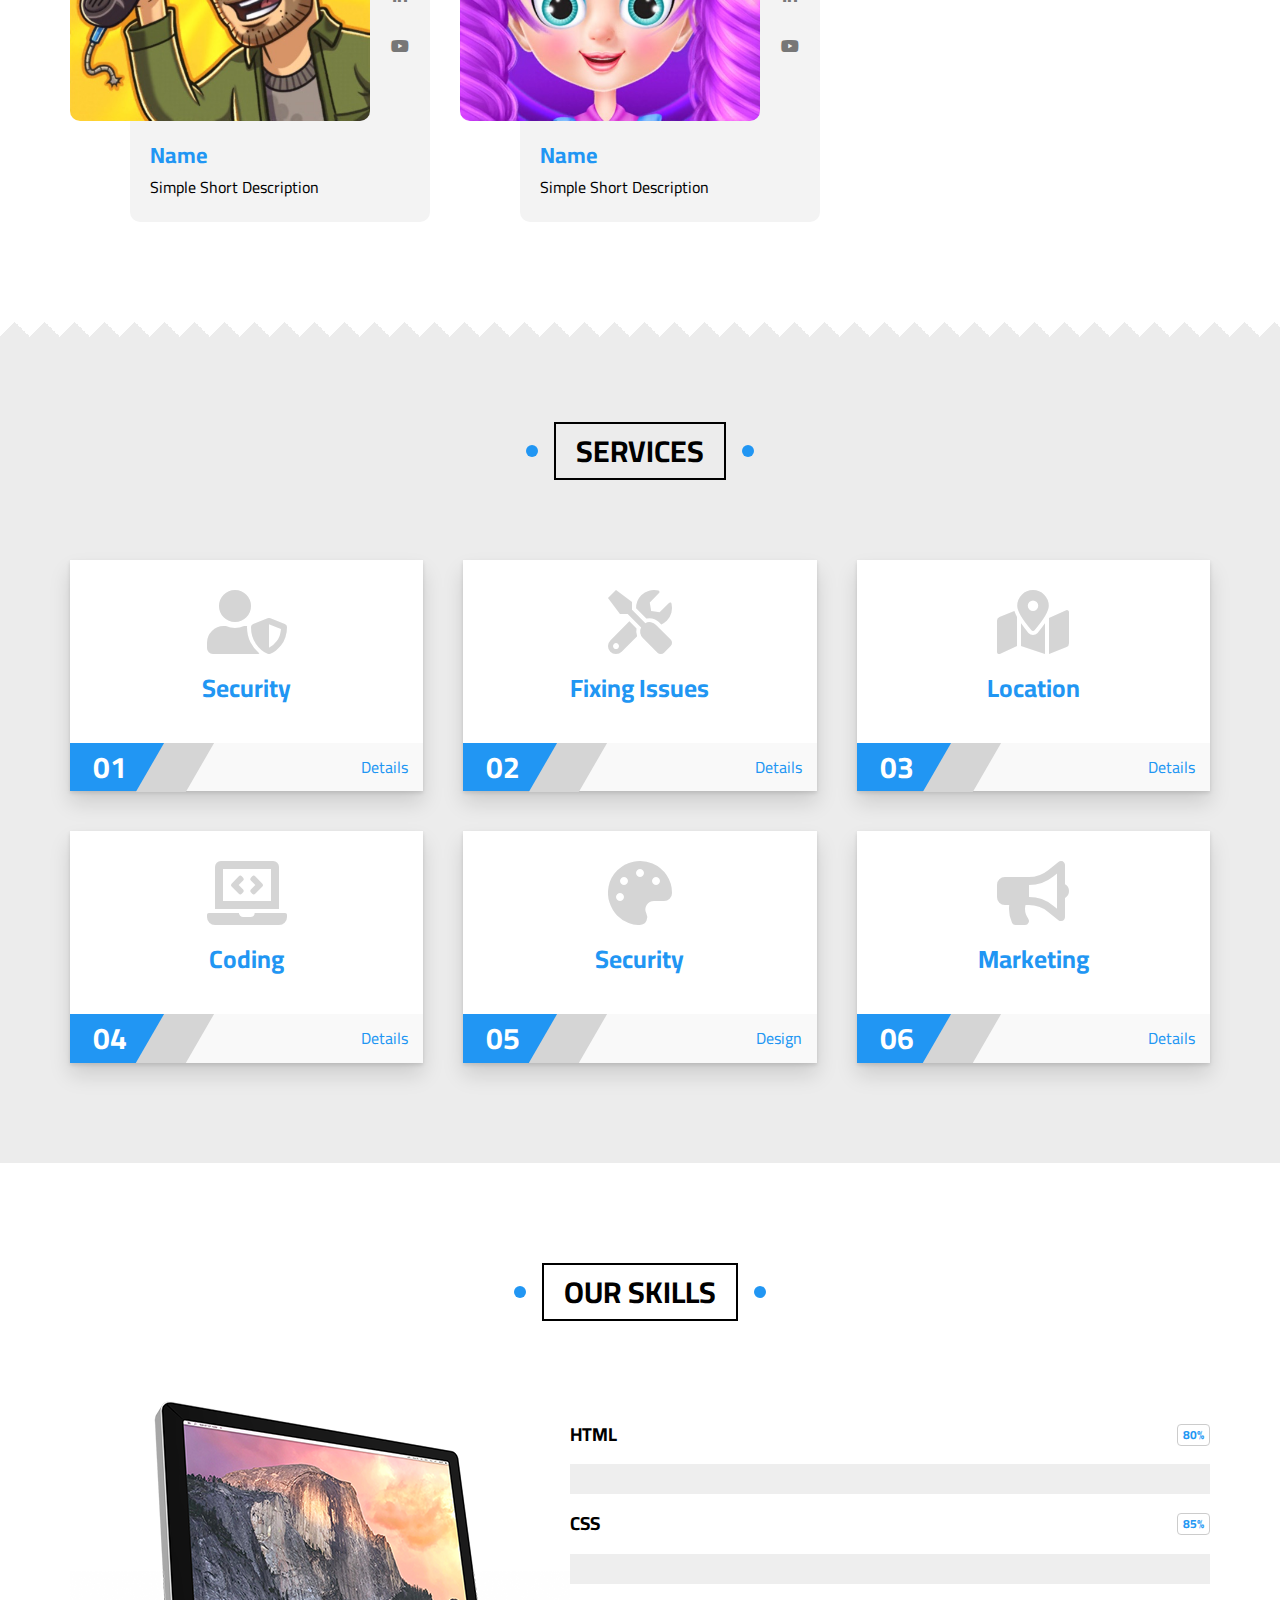
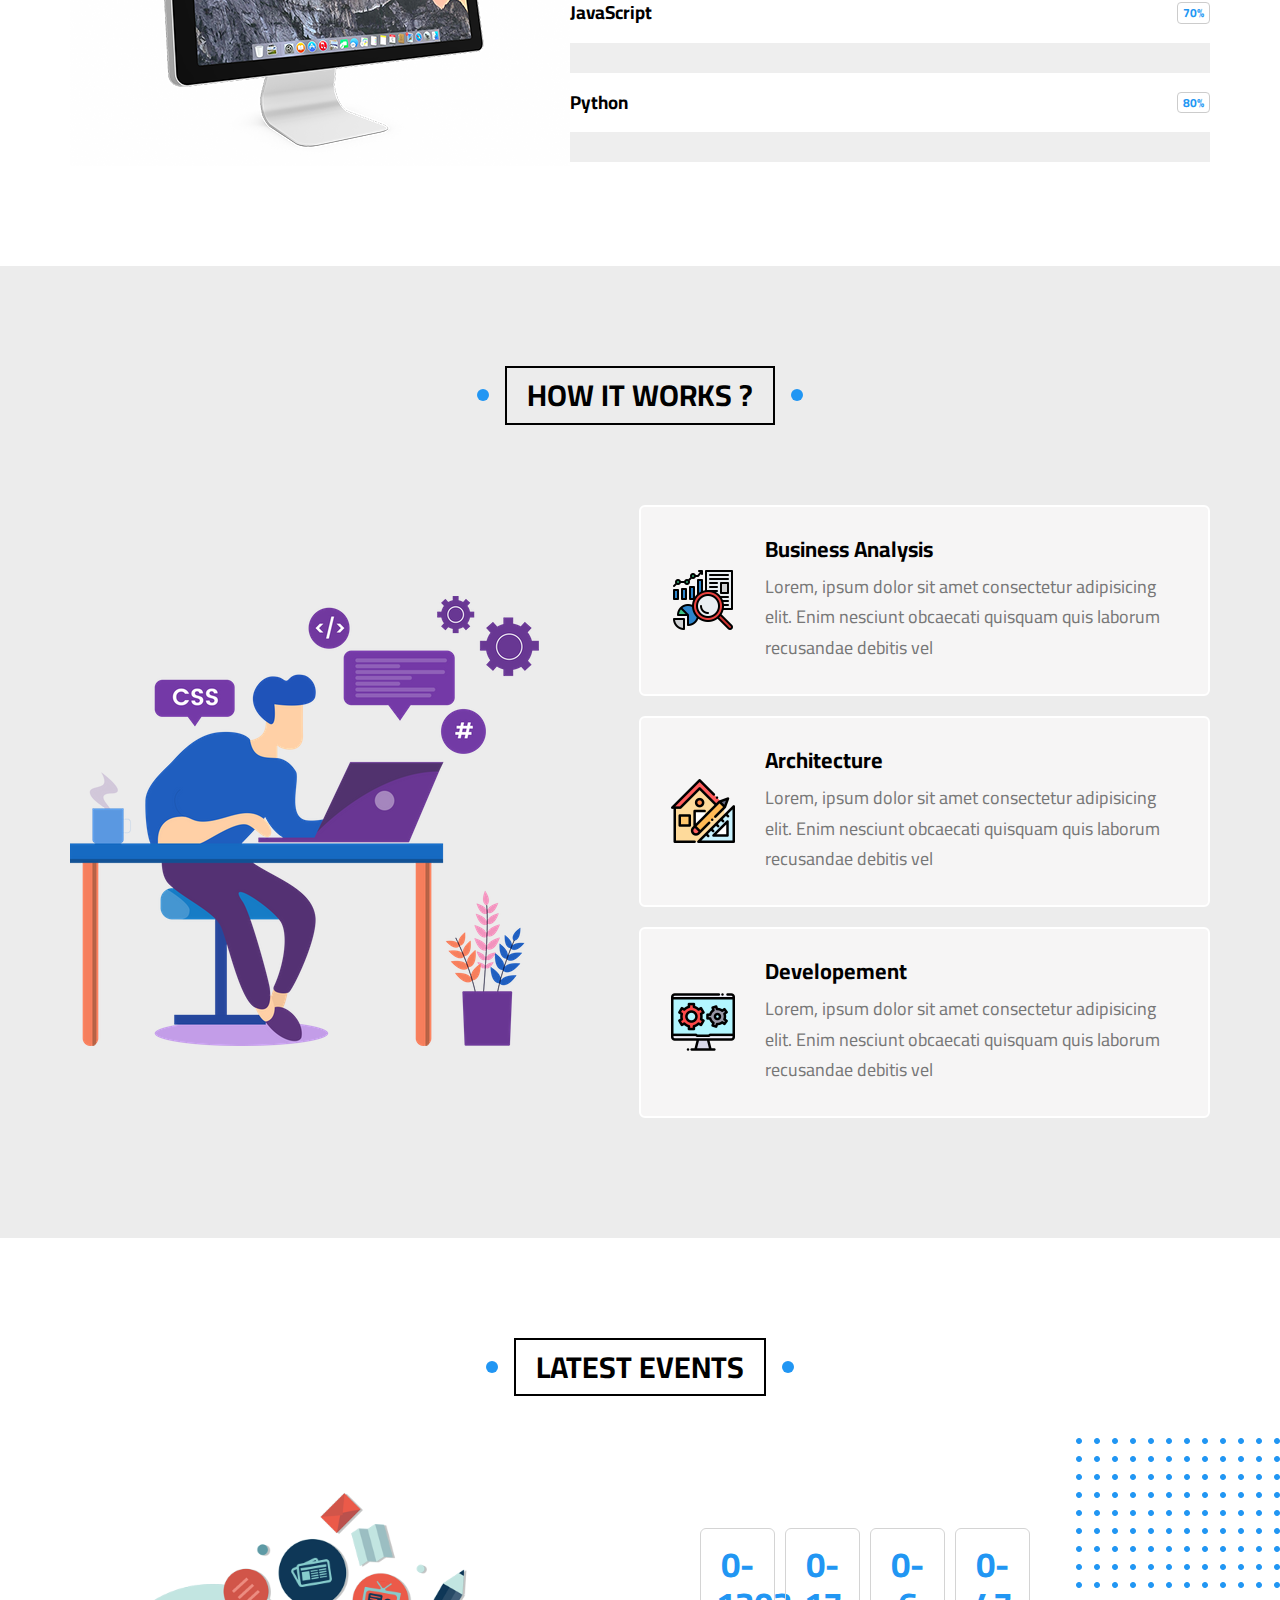
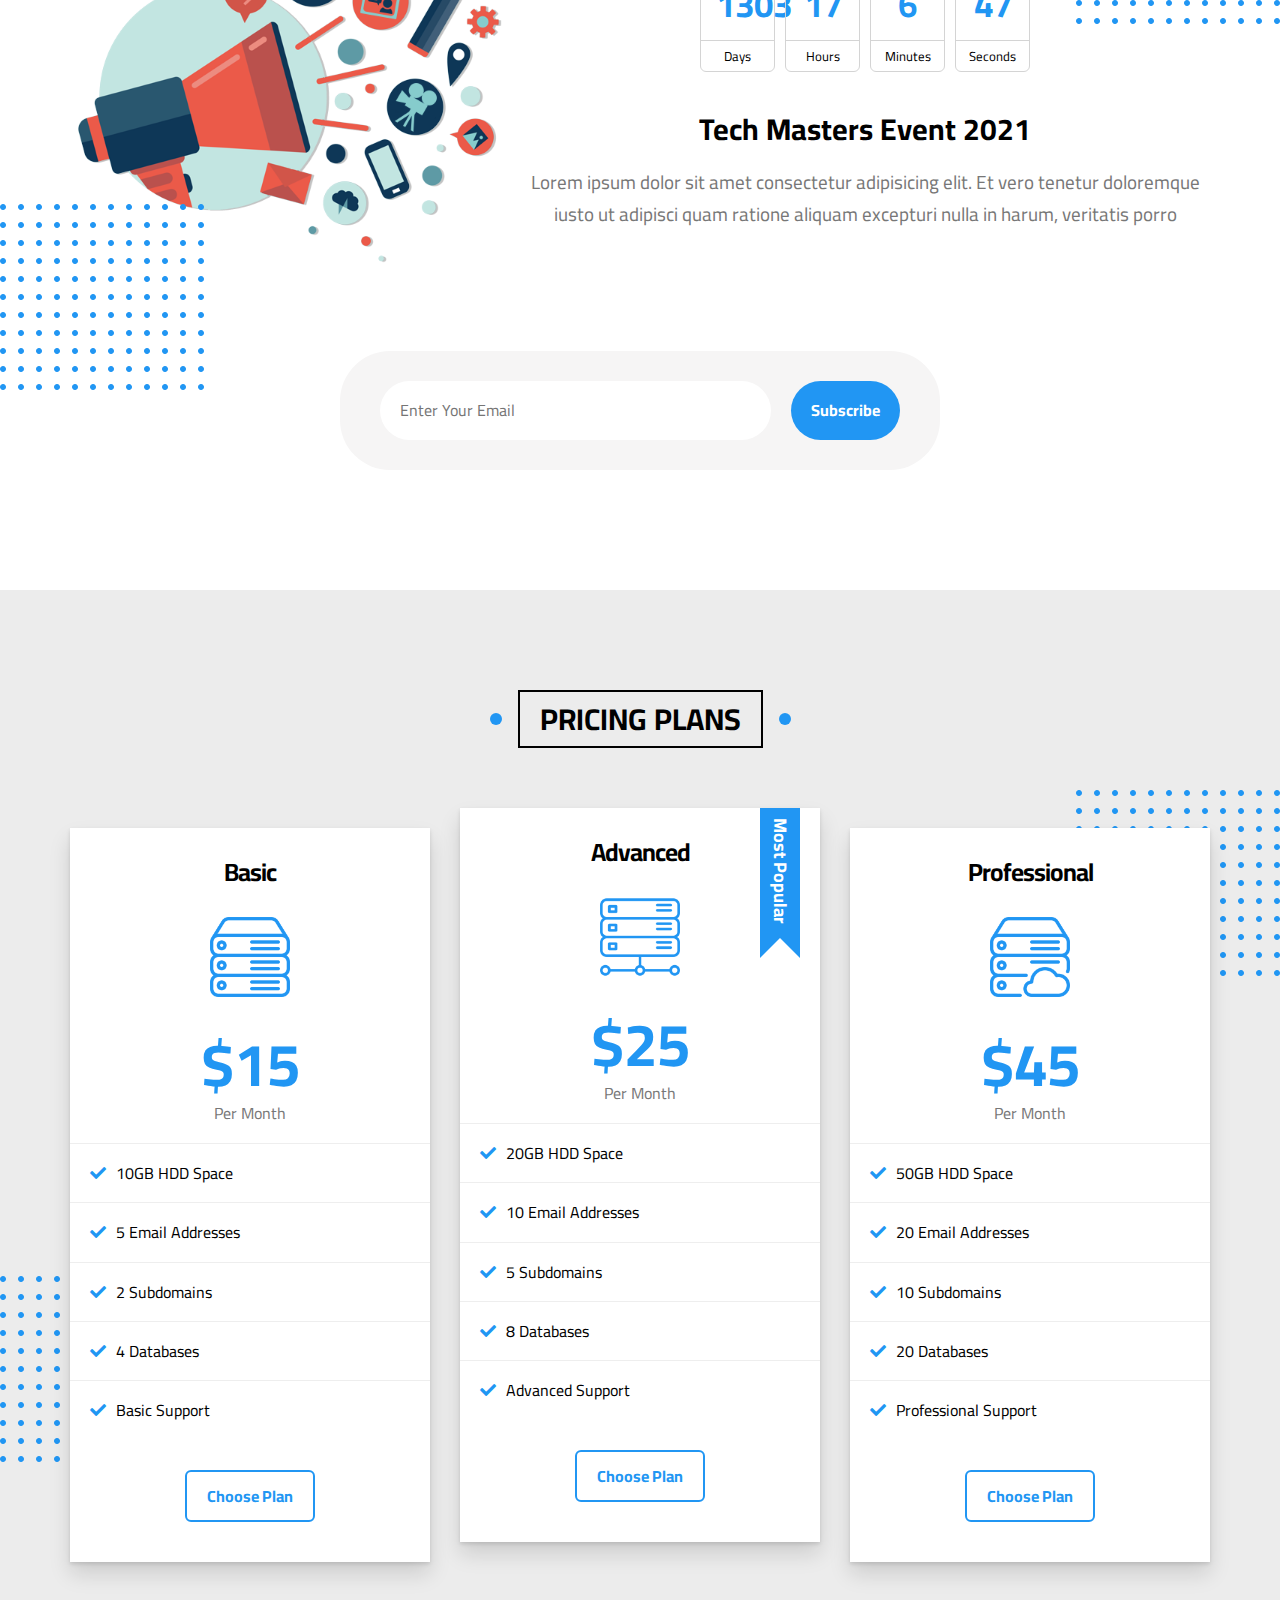
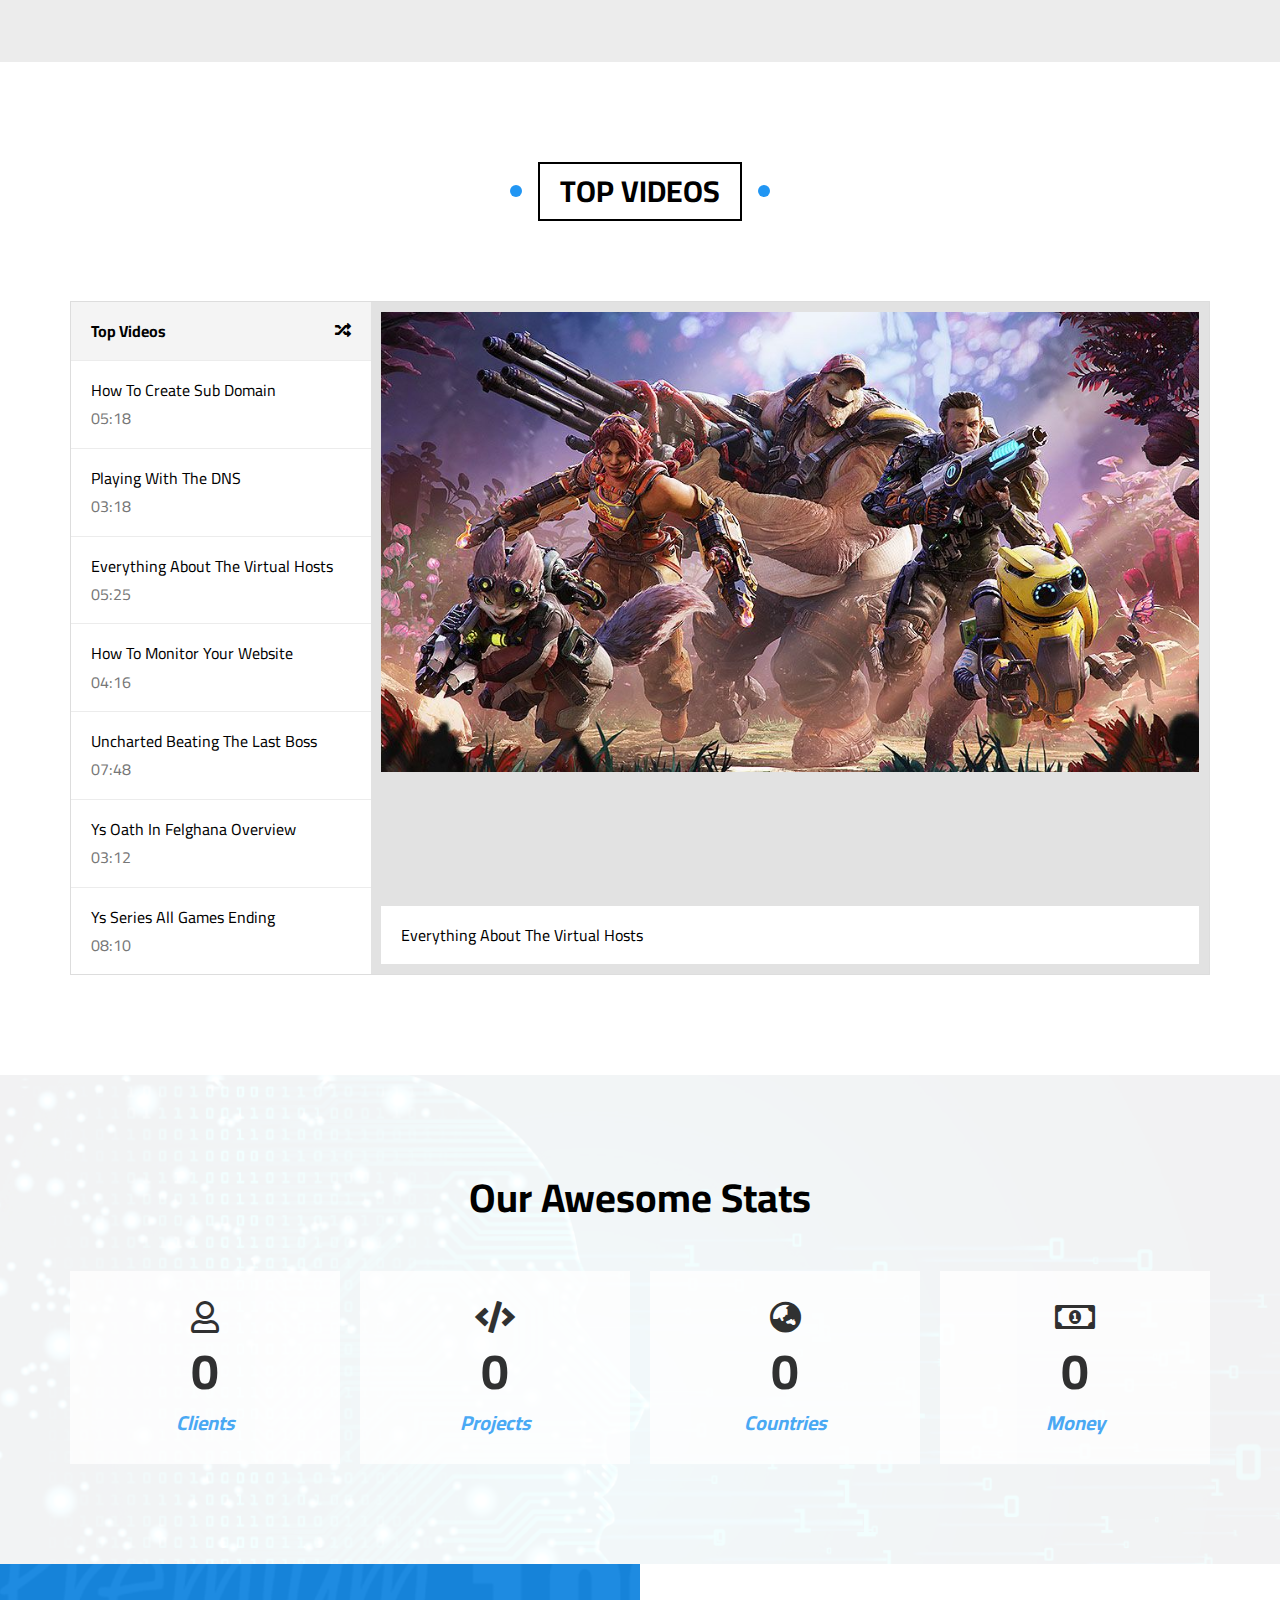
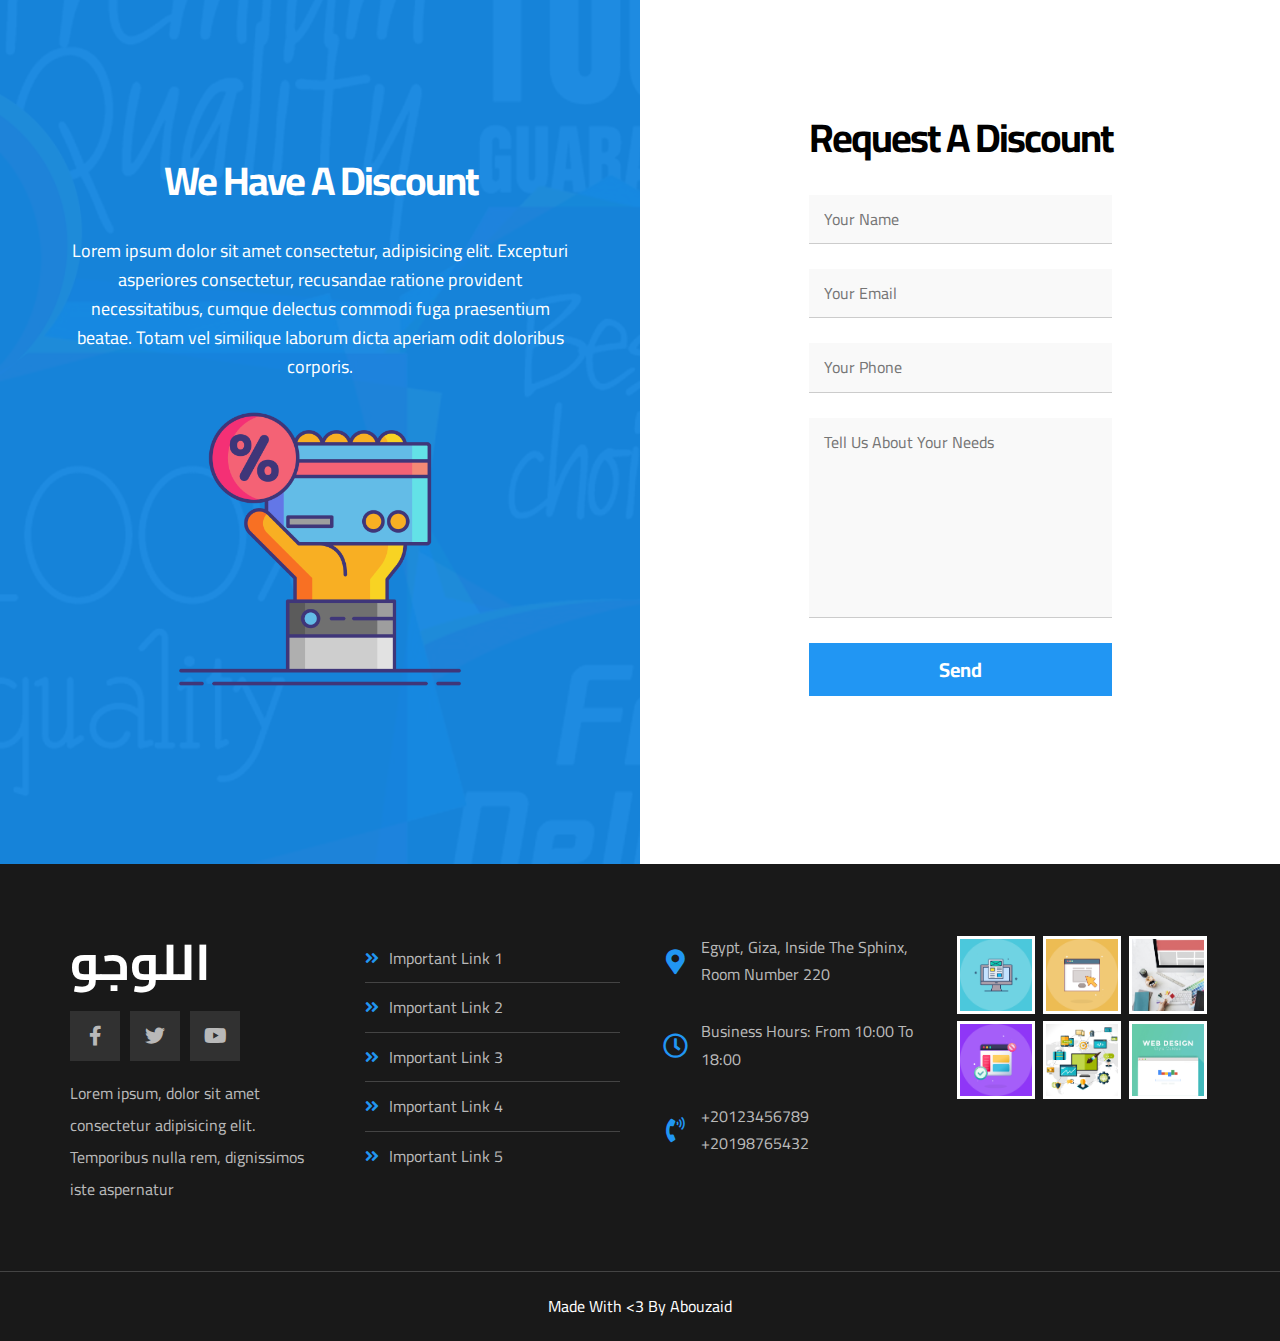
==== commit d9b940a7: "update text" ====
--- a/index.html
+++ b/index.html
@@ -4,7 +4,7 @@
     <meta charset="UTF-8" />
     <meta http-equiv="X-UA-Compatible" content="IE=edge" />
     <meta name="viewport" content="width=device-width, initial-scale=1.0" />
-    <title>Elzero</title>
+    <title>حسام</title>
     <link rel="stylesheet" href="css/normalize.css" />
     <link rel="stylesheet" href="css/elzero.css" />
     <!-- Font Awesome -->
@@ -18,14 +18,12 @@
     <!-- Start Header -->
     <div class="header" id="header">
       <div class="container">
-        <a href="#" class="logo">Elzero</a>
         <ul class="main-nav">
-          <li><a href="#articles">Articles</a></li>
-          <li><a href="#gallery">Gallery</a></li>
-          <li><a href="#features">Features</a></li>
-          <li>
+          <li><a href="#articles">موضوع 1</a></li>
+          <li><a href="#gallery">موضوع 2</a></li>
+          <li><a href="#features">موضوع 3</a></li>
+          <!-- <li>
             <a href="#">Other Links</a>
-            <!-- Start Megamenu -->
             <div class="mega-menu">
               <div class="image">
                 <img src="imgs/megamenu.png" alt="" />
@@ -65,9 +63,9 @@
                 </li>
               </ul>
             </div>
-            <!-- End Megamenu -->
-          </li>
+          </li> -->
         </ul>
+        <a href="#" class="logo">اللوجو</a>
       </div>
     </div>
     <!-- End Header -->
@@ -75,8 +73,8 @@
     <div class="landing">
       <div class="container">
         <div class="text">
-          <h1>Welcome, To Elzero World</h1>
-          <p>Here Iam gonna share everything about my life. Books Iam reading, Games Iam Playing, Stories and Events</p>
+          <h1>Welcome, مرحبًا بكم</h1>
+          <p>أهلا بكم طلاب تكنولويا التعليم</p>
         </div>
         <div class="image">
           <img src="imgs/landing-image.png" alt="" />
@@ -848,7 +846,7 @@
     <div class="footer">
       <div class="container">
         <div class="box">
-          <h3>Elzero</h3>
+          <h3>اللوجو</h3>
           <ul class="social">
             <li>
               <a href="#" class="facebook">
@@ -905,7 +903,7 @@
           <img src="imgs/gallery-06.png" alt="" />
         </div>
       </div>
-      <p class="copyright">Made With &lt;3 By Elzero</p>
+      <p class="copyright">Made With &lt;3 By Abouzaid</p>
     </div>
     <!-- End Footer -->
     <script src="js/main.js"></script>
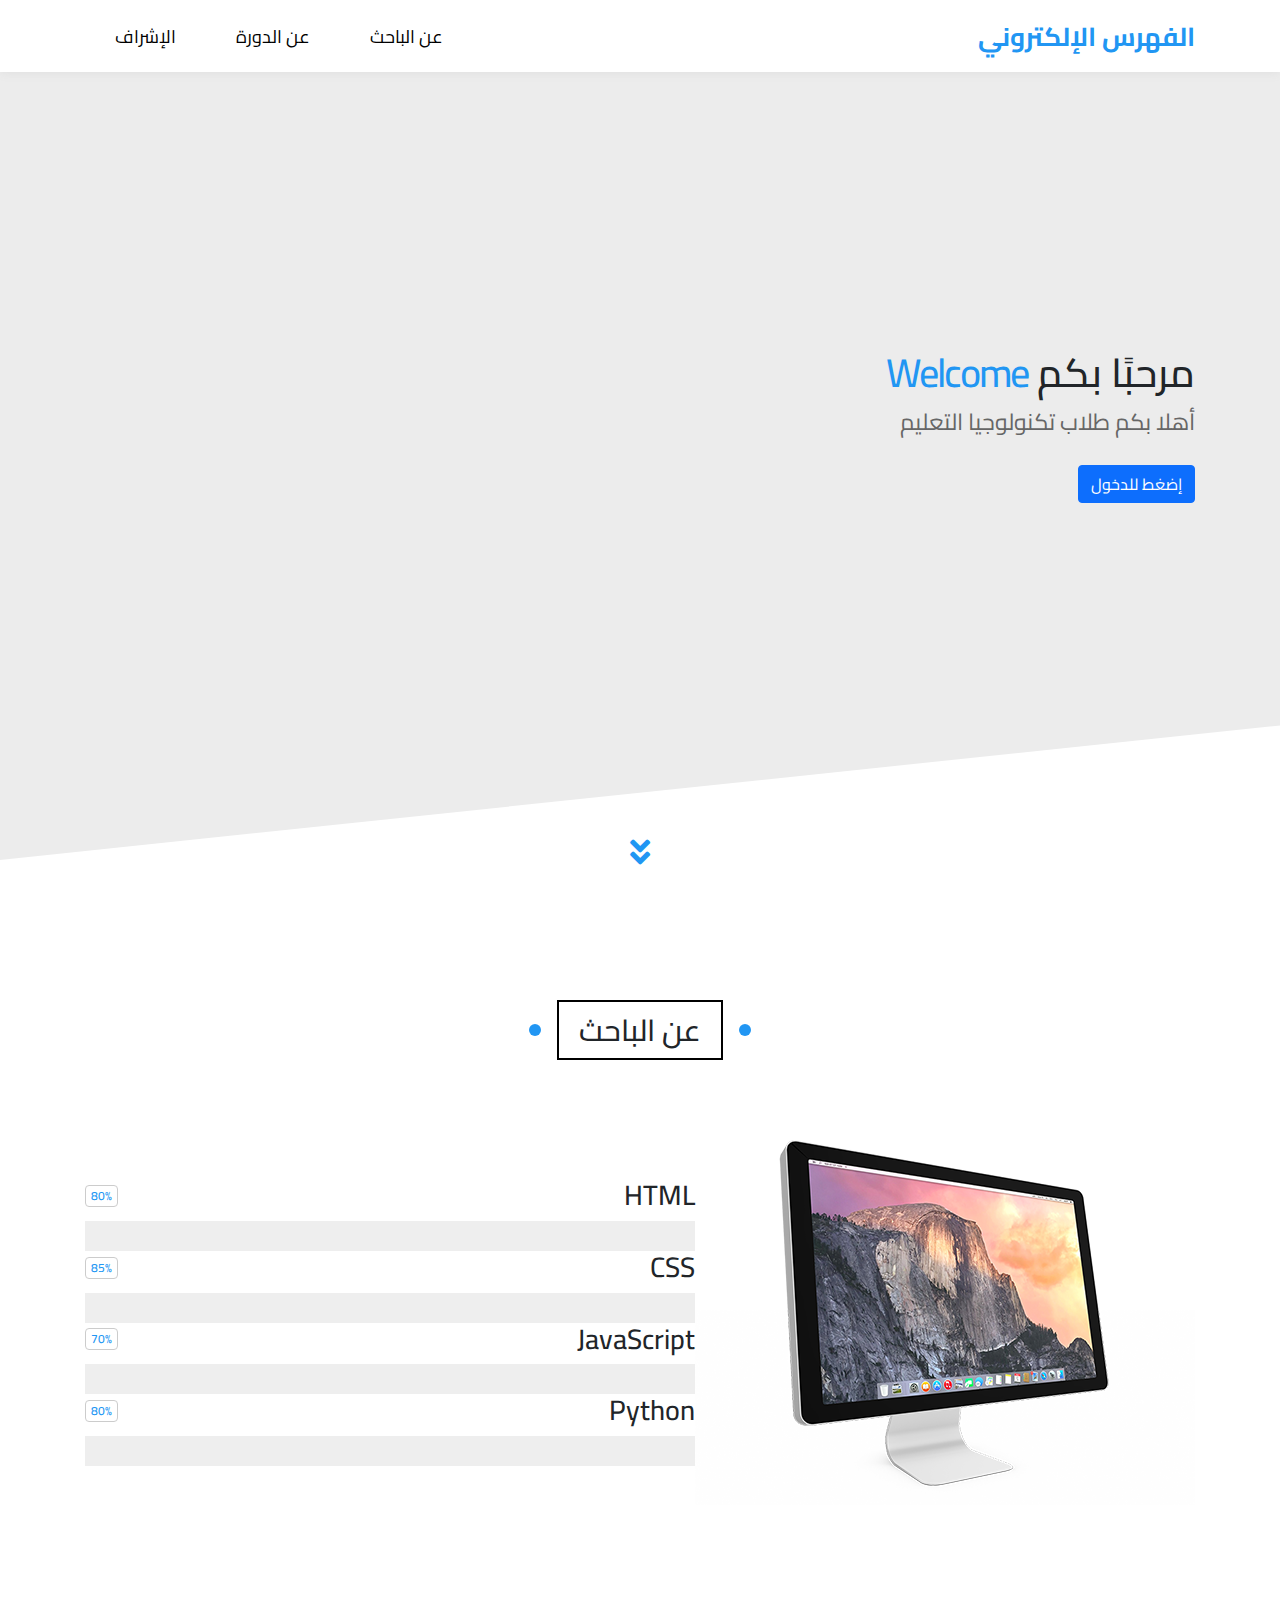
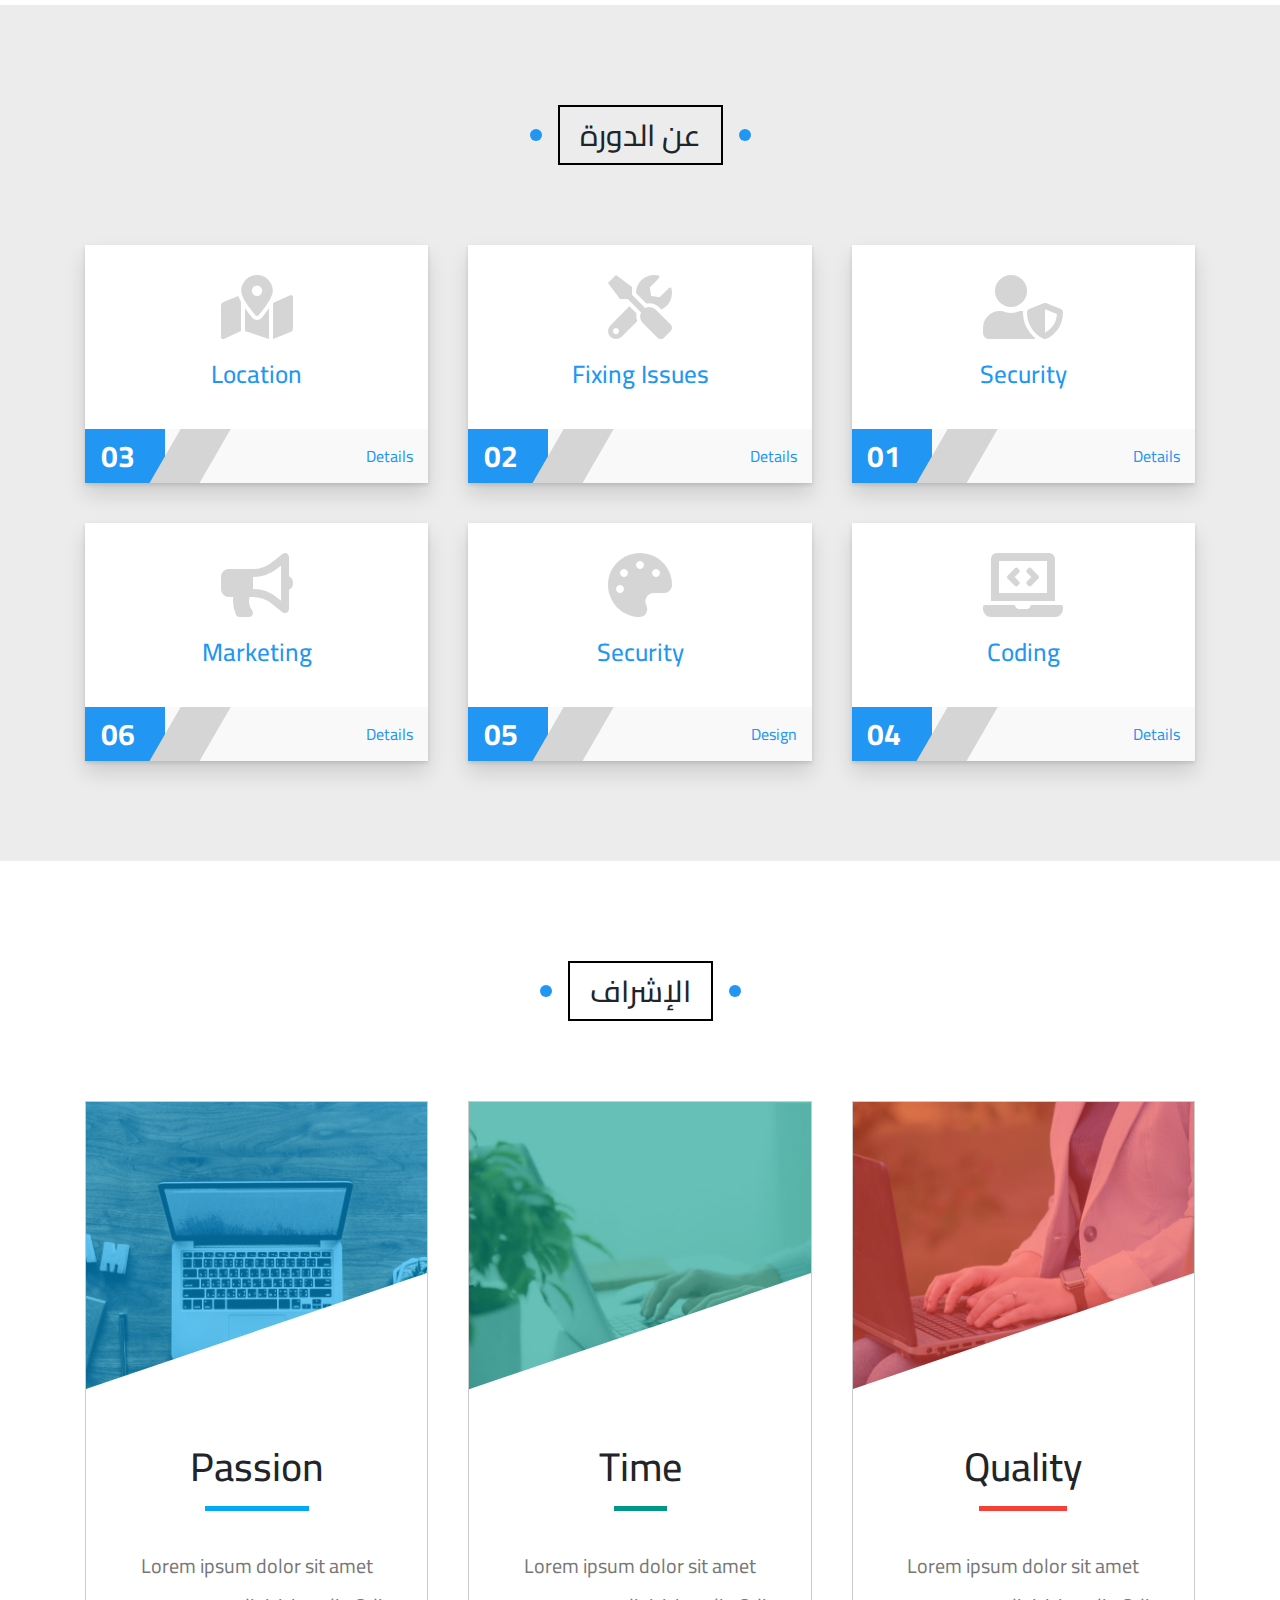
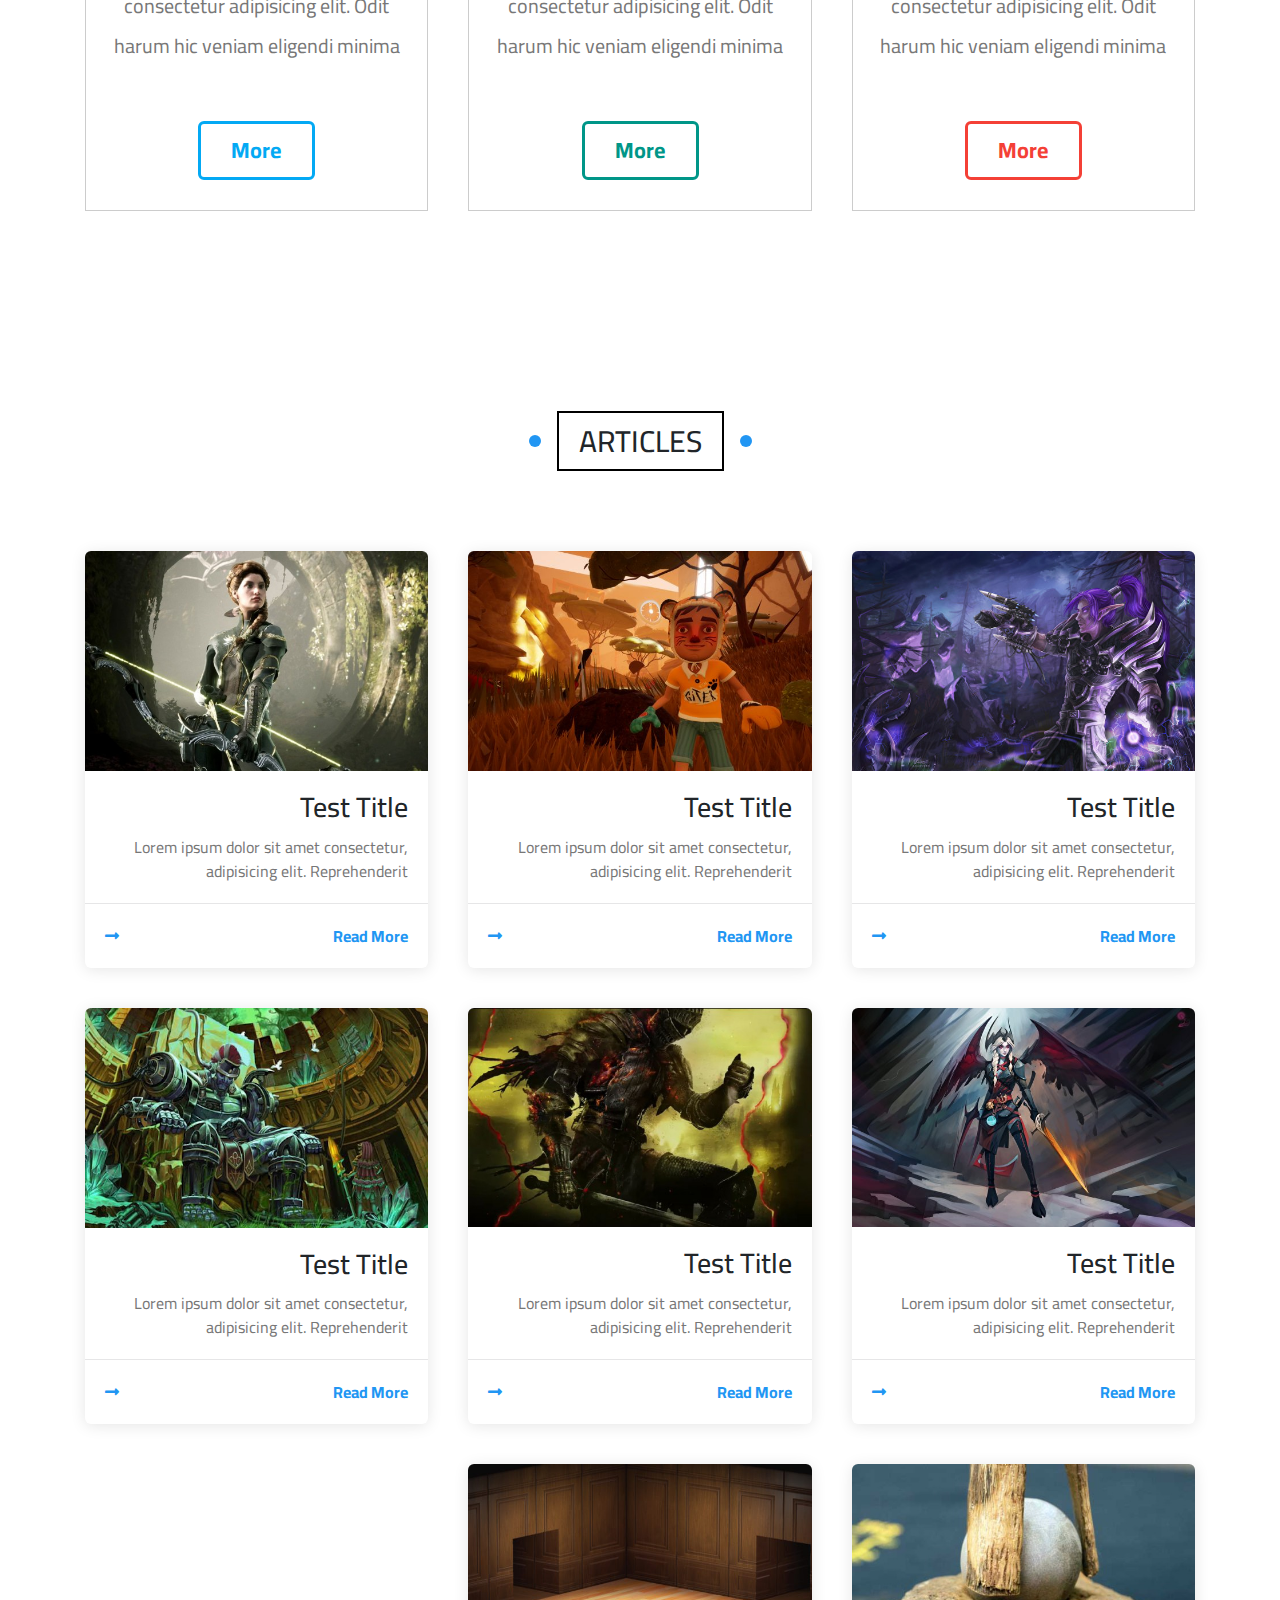
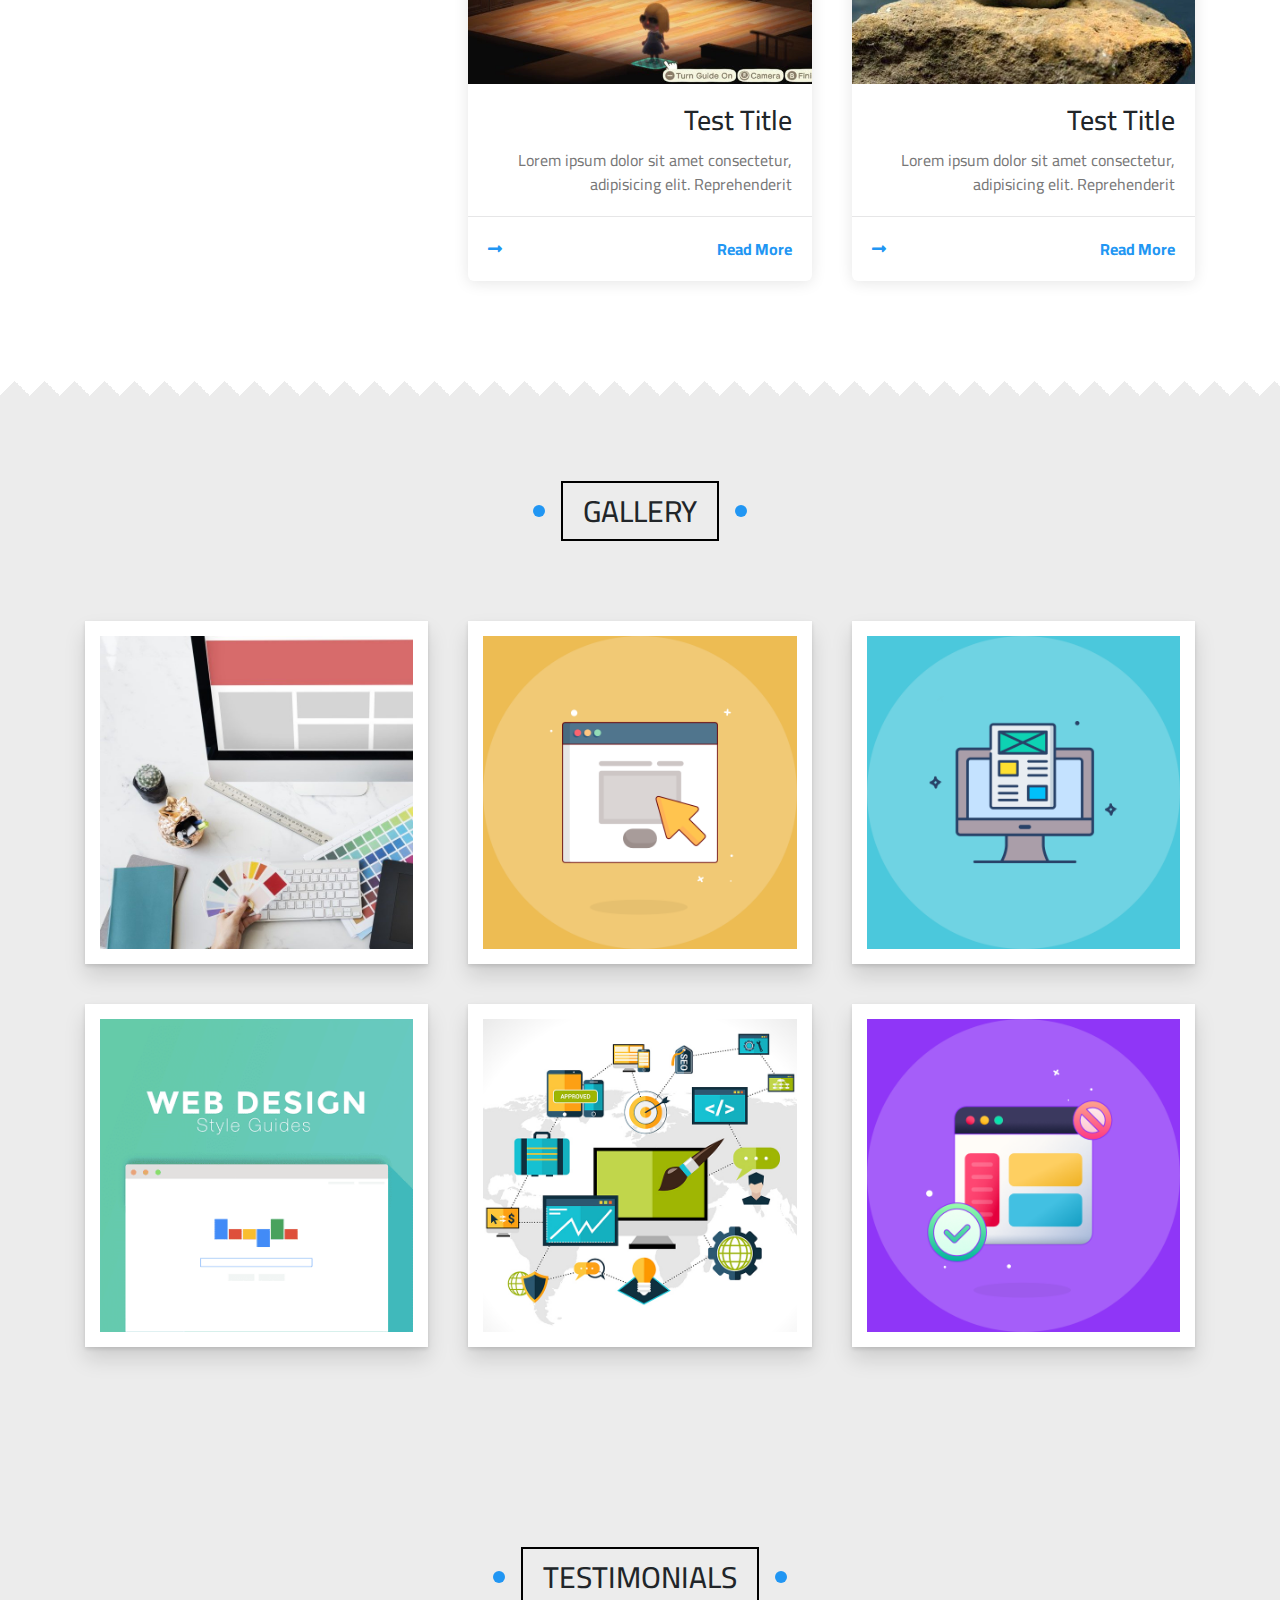
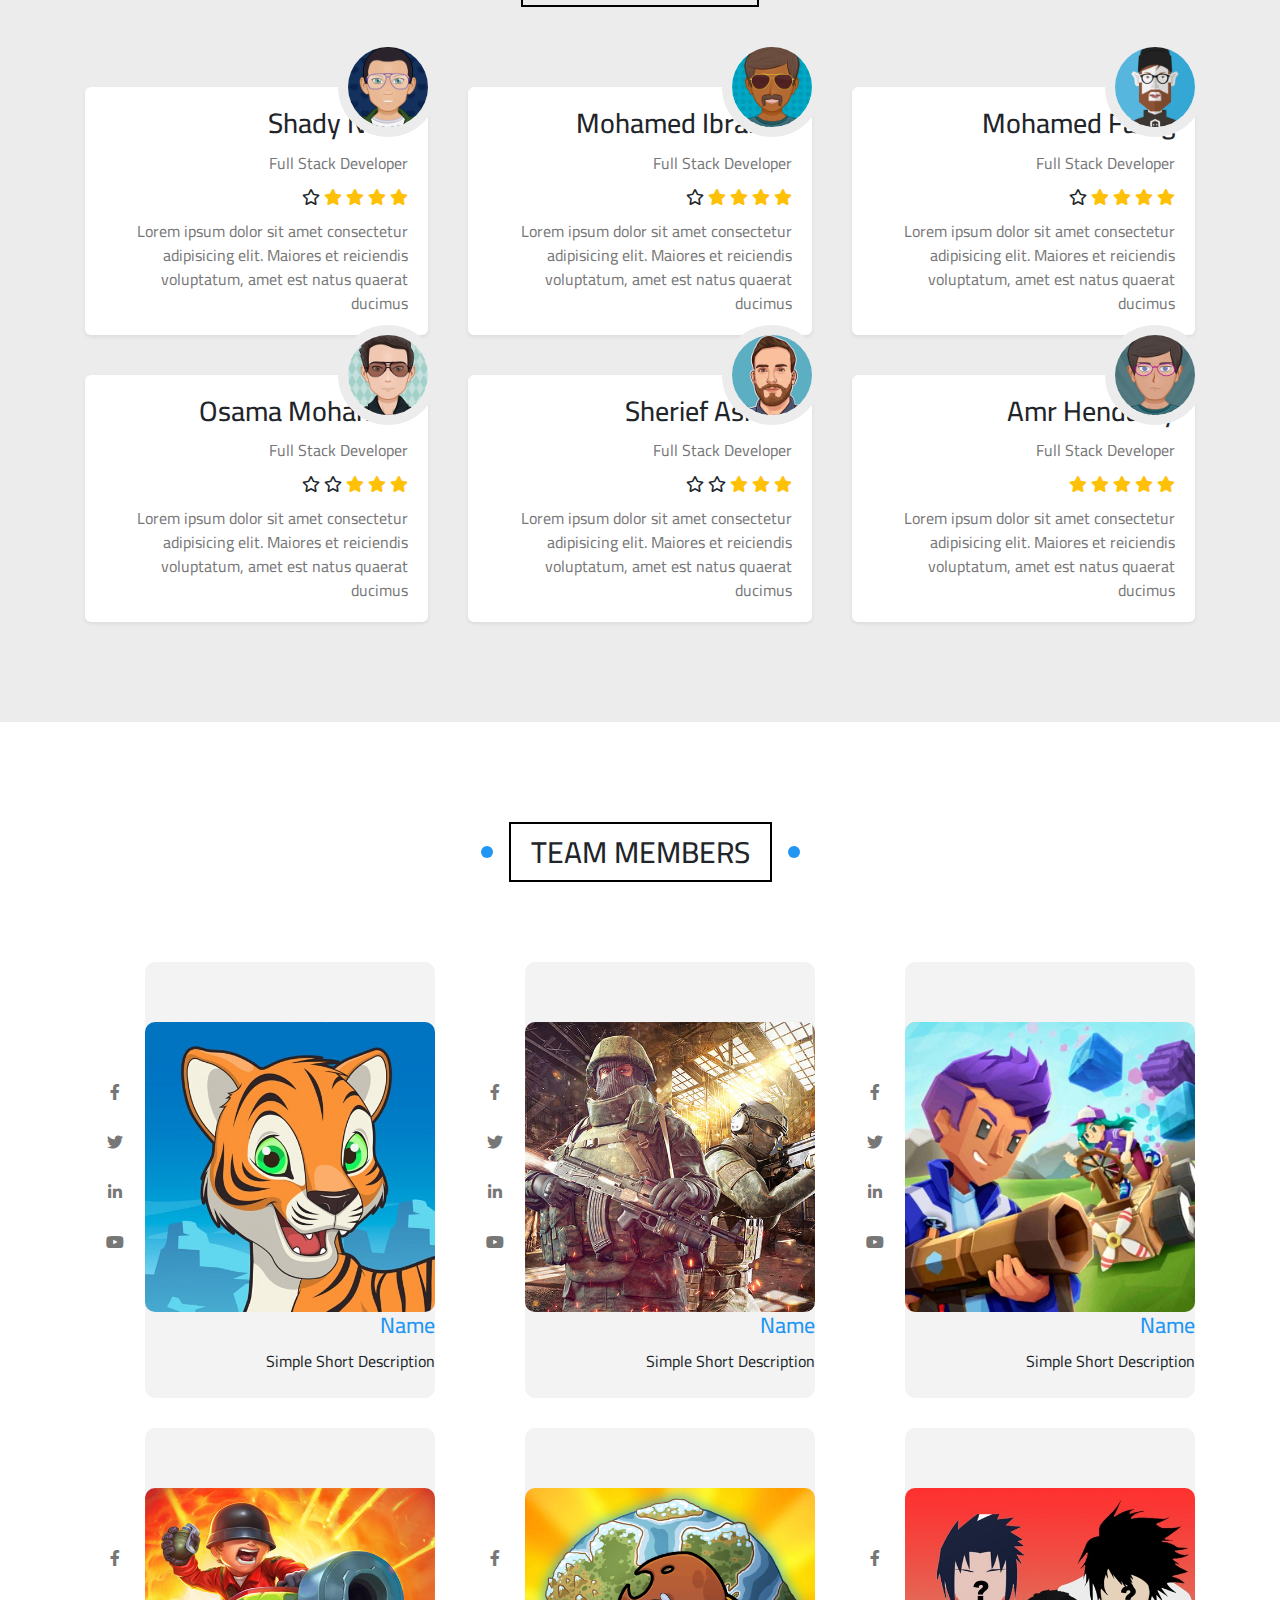
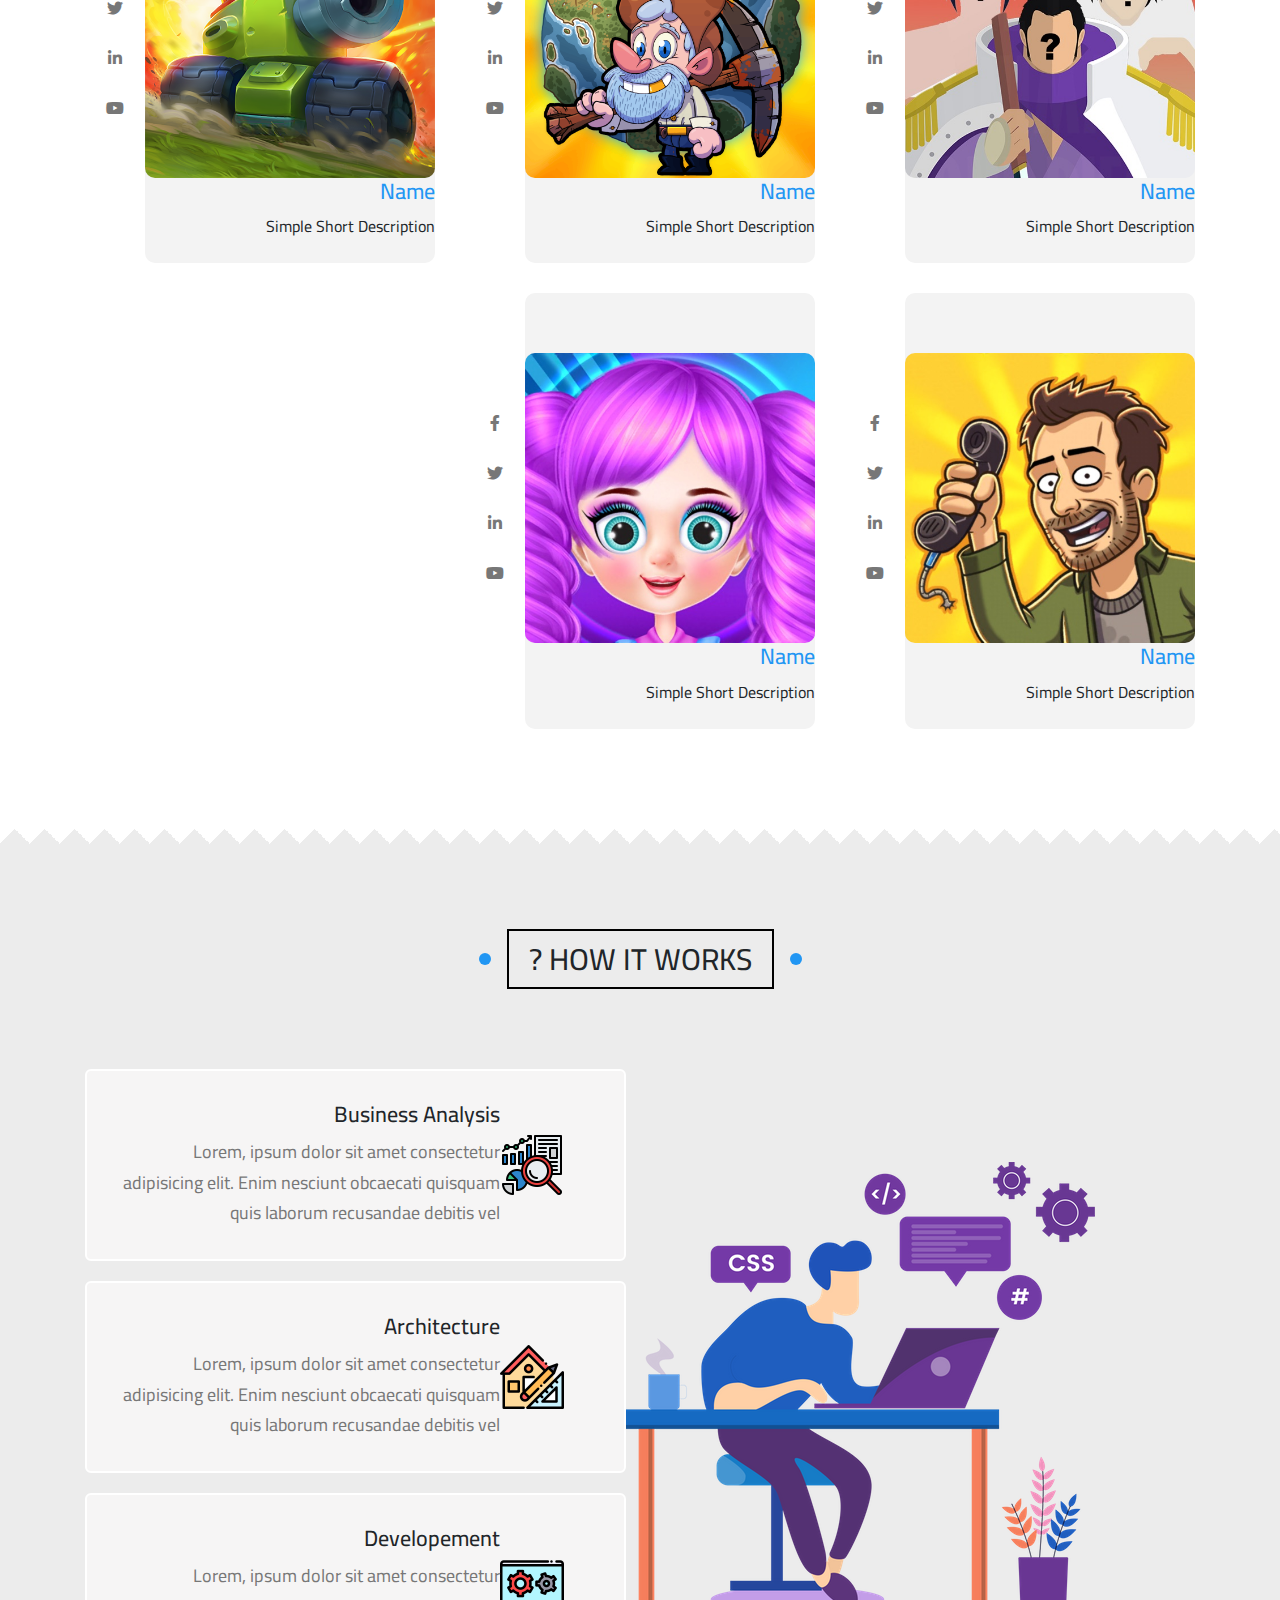
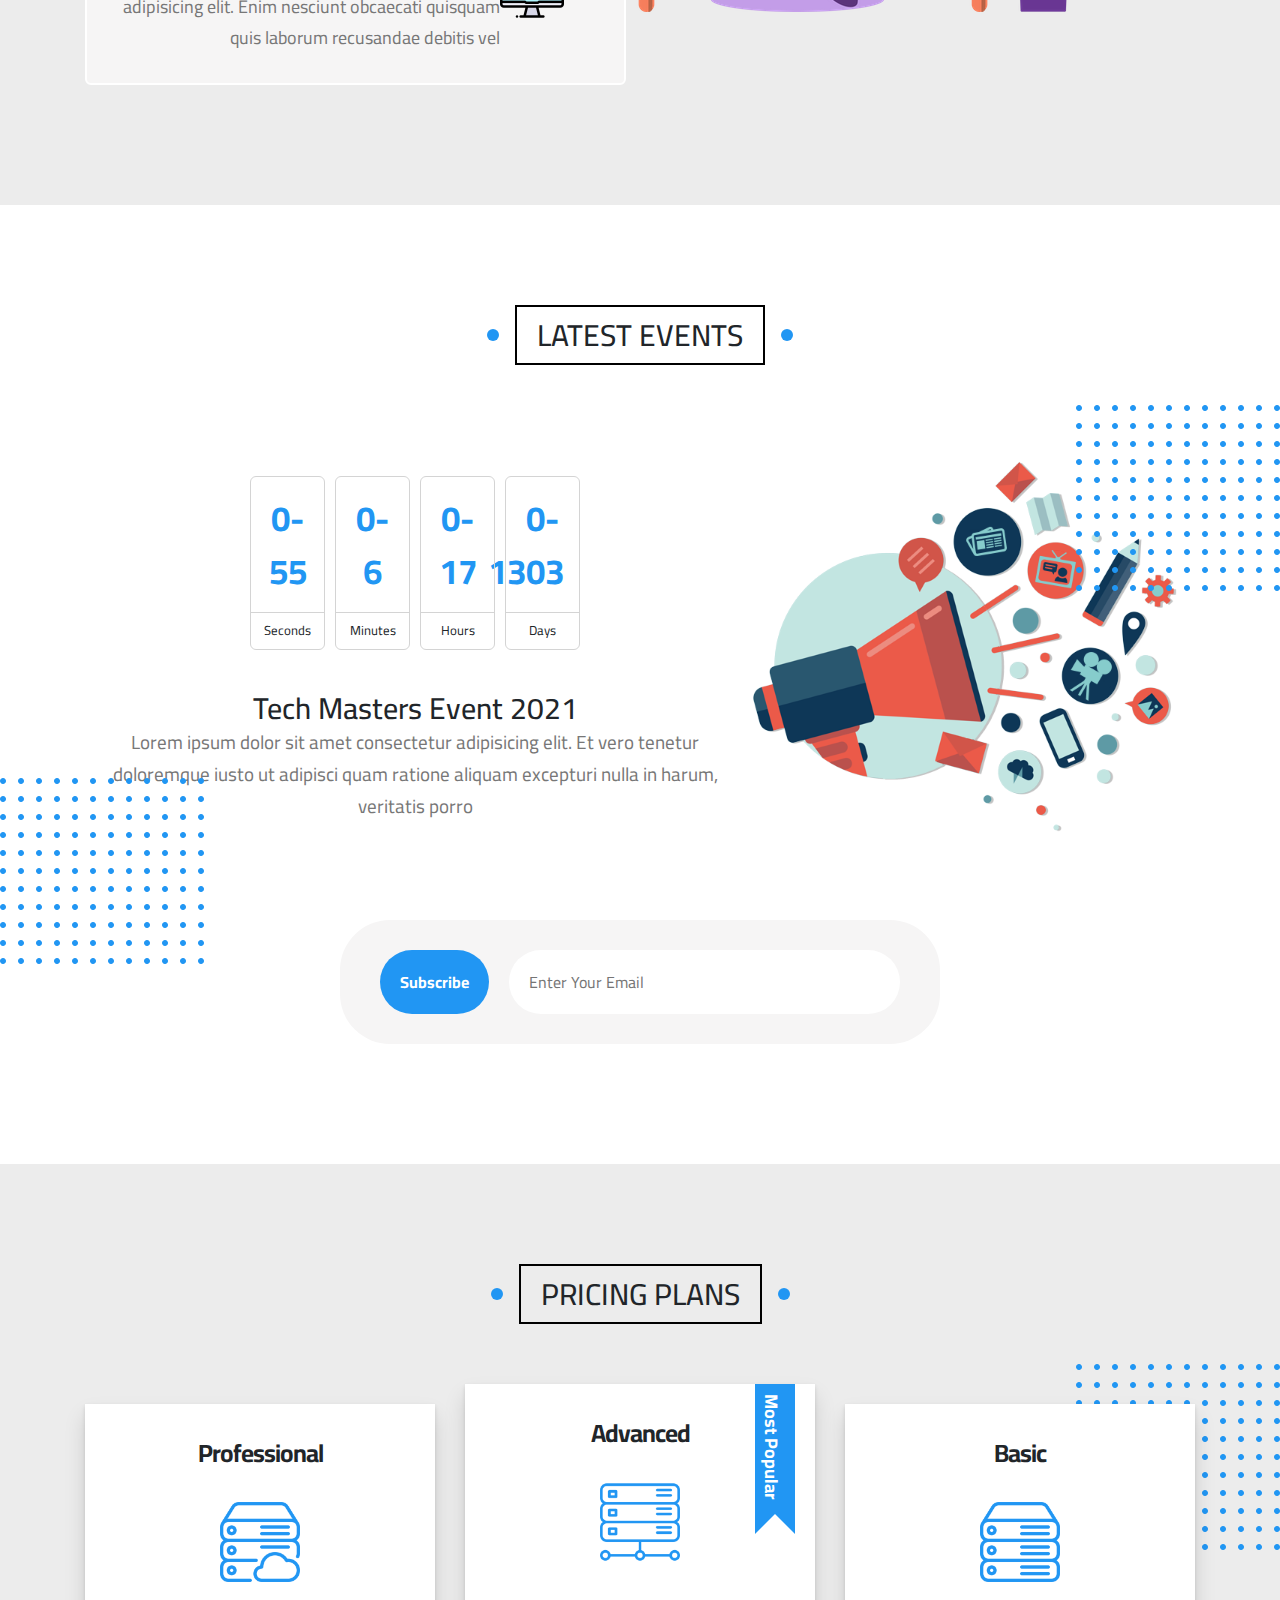
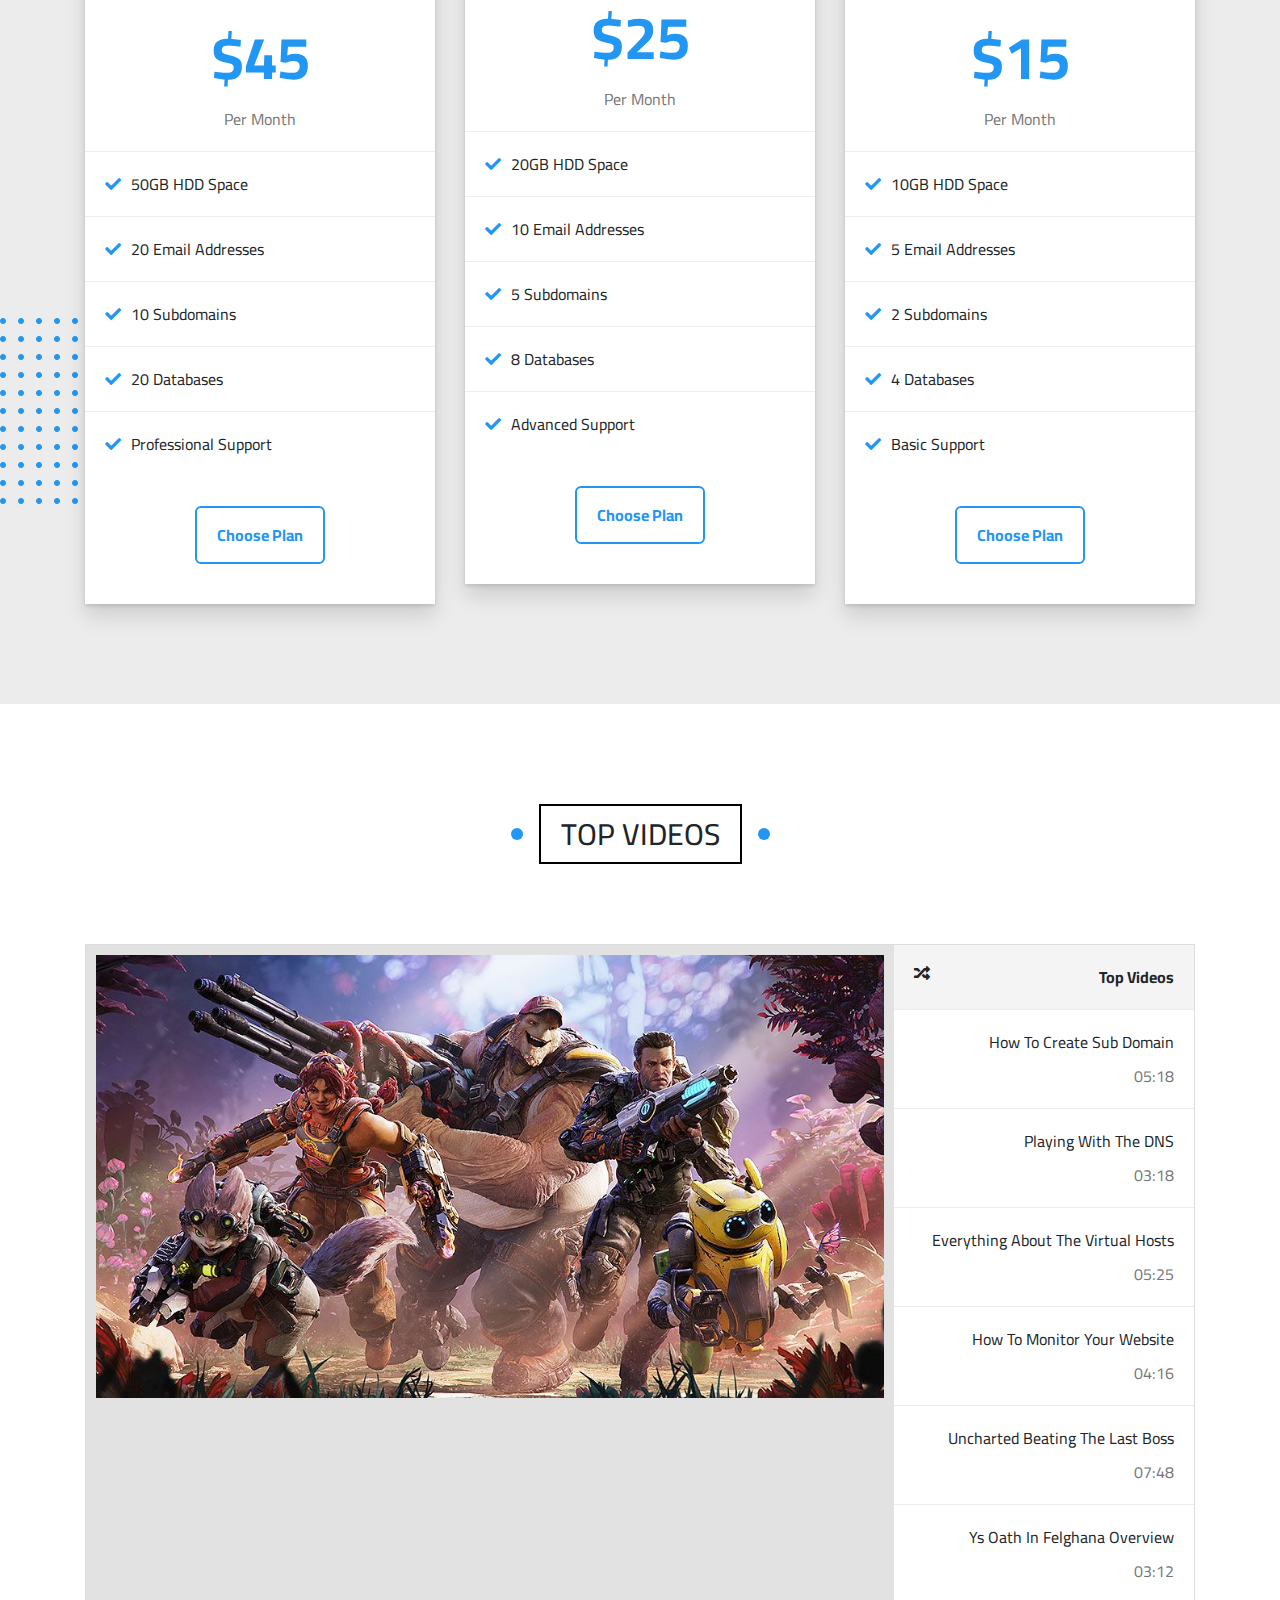
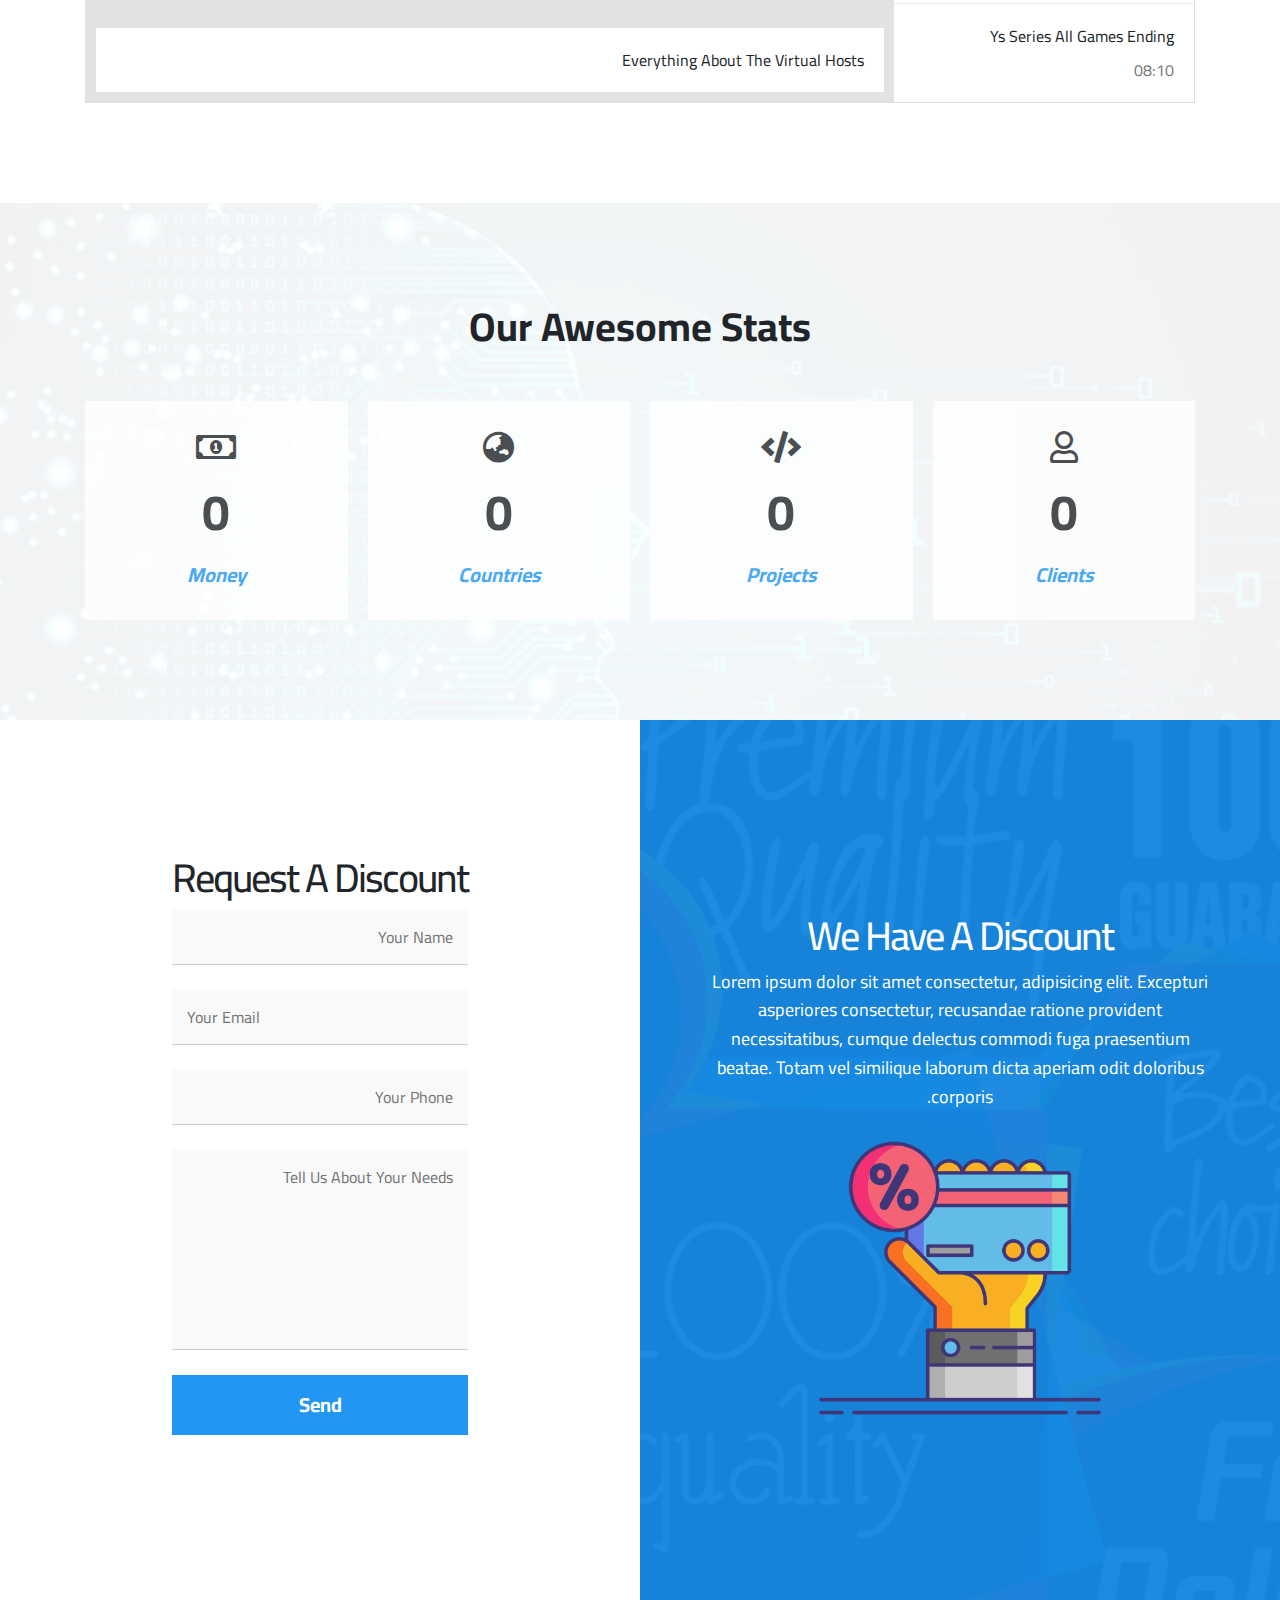
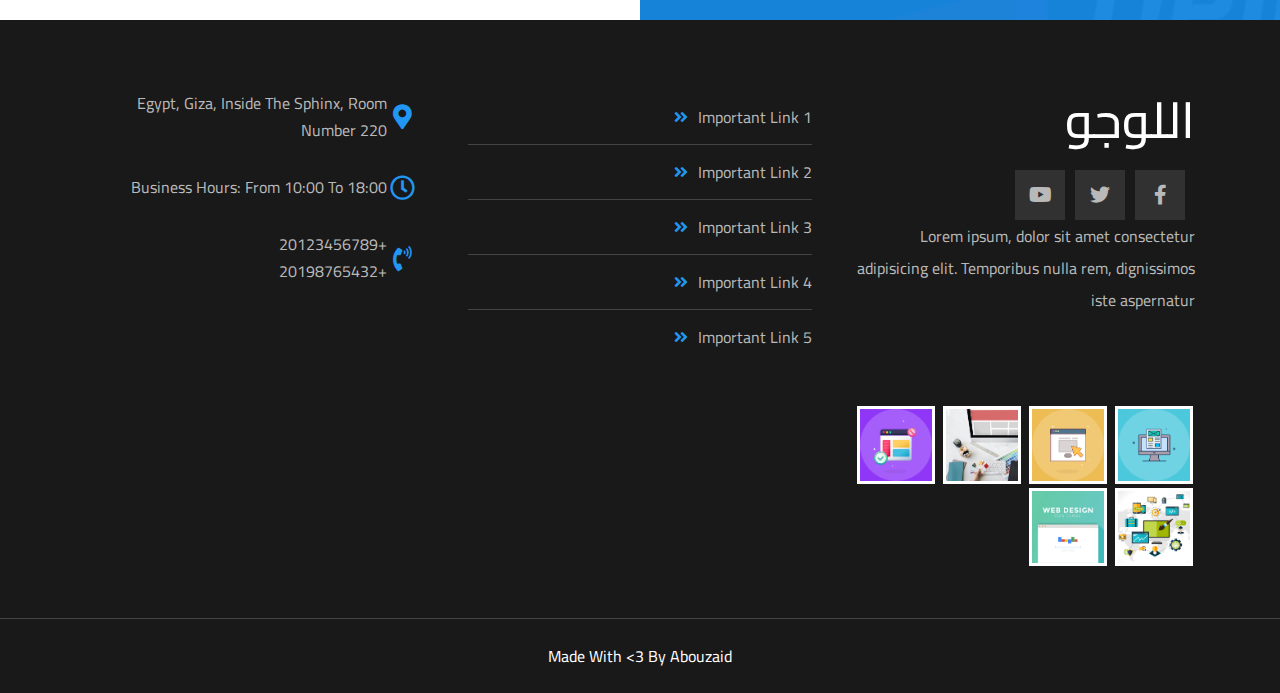
==== commit 01e7f05e: "handle sections" ====
--- a/index.html
+++ b/index.html
@@ -6,7 +6,8 @@
     <meta name="viewport" content="width=device-width, initial-scale=1.0" />
     <title>حسام</title>
     <link rel="stylesheet" href="css/normalize.css" />
-    <link rel="stylesheet" href="css/elzero.css" />
+    <link rel="stylesheet" href="css/bootstrap.css">
+    <link rel="stylesheet" href="css/style.css" />
     <!-- Font Awesome -->
     <link rel="stylesheet" href="css/all.min.css" />
     <!-- Google Fonts -->
@@ -14,58 +15,16 @@
     <link rel="preconnect" href="https://fonts.gstatic.com" crossorigin />
     <link href="https://fonts.googleapis.com/css2?family=Cairo:wght@300;400;700&display=swap" rel="stylesheet" />
   </head>
-  <body>
+  <body dir="rtl">
     <!-- Start Header -->
     <div class="header" id="header">
       <div class="container">
+        <a href="#" class="logo">الفهرس الإلكتروني</a>
         <ul class="main-nav">
-          <li><a href="#articles">موضوع 1</a></li>
-          <li><a href="#gallery">موضوع 2</a></li>
-          <li><a href="#features">موضوع 3</a></li>
-          <!-- <li>
-            <a href="#">Other Links</a>
-            <div class="mega-menu">
-              <div class="image">
-                <img src="imgs/megamenu.png" alt="" />
-              </div>
-              <ul class="links">
-                <li>
-                  <a href="#testimonials"><i class="far fa-comments fa-fw"></i> Testimonials</a>
-                </li>
-                <li>
-                  <a href="#team"><i class="far fa-user fa-fw"></i> Team Members</a>
-                </li>
-                <li>
-                  <a href="#services"><i class="far fa-building fa-fw"></i> Services</a>
-                </li>
-                <li>
-                  <a href="#our-skills"><i class="far fa-check-circle fa-fw"></i> Our Skills</a>
-                </li>
-                <li>
-                  <a href="#work-steps"><i class="far fa-clipboard fa-fw"></i> How It Works</a>
-                </li>
-              </ul>
-              <ul class="links">
-                <li>
-                  <a href="#events"><i class="far fa-calendar-alt fa-fw"></i> Events</a>
-                </li>
-                <li>
-                  <a href="#pricing"><i class="fas fa-server fa-fw"></i> Pricing Plans</a>
-                </li>
-                <li>
-                  <a href="#video"><i class="far fa-play-circle fa-fw"></i> Top Videos</a>
-                </li>
-                <li>
-                  <a href="#stats"><i class="far fa-chart-bar fa-fw"></i> Stats</a>
-                </li>
-                <li>
-                  <a href="#discount"><i class="fas fa-percent fa-fw"></i> Request A Discount</a>
-                </li>
-              </ul>
-            </div>
-          </li> -->
+          <li><a href="#our-skills">عن الباحث</a></li>
+          <li><a href="#services">عن الدورة</a></li>
+          <li><a href="#features">الإشراف</a></li>
         </ul>
-        <a href="#" class="logo">اللوجو</a>
       </div>
     </div>
     <!-- End Header -->
@@ -73,11 +32,15 @@
     <div class="landing">
       <div class="container">
         <div class="text">
-          <h1>Welcome, مرحبًا بكم</h1>
-          <p>أهلا بكم طلاب تكنولويا التعليم</p>
+          <h1>مرحبًا بكم <span class="main-colored">Welcome</span></h1>
+          <p>أهلا بكم طلاب تكنولوجيا التعليم</p>
+          <div class="mt-4">
+            <a class="btn btn-primary" href="#">إضغط للدخول</a>
+          </div>
         </div>
         <div class="image">
-          <img src="imgs/landing-image.png" alt="" />
+          <img src="./images/header.jpg" style="-webkit-mask-box-image: url(./images/border-svg.svg) 30 repeat;
+          mask-border: url(./images/border-svg.svg) 30 repeat;" alt="" />
         </div>
       </div>
       <a href="#articles" class="go-down">
@@ -85,511 +48,10 @@
       </a>
     </div>
     <!-- End Landing -->
-    <!-- Start Articles -->
-    <div class="articles" id="articles">
-      <h2 class="main-title">Articles</h2>
-      <div class="container">
-        <div class="box">
-          <img src="imgs/cat-01.jpg" alt="" />
-          <div class="content">
-            <h3>Test Title</h3>
-            <p>Lorem ipsum dolor sit amet consectetur, adipisicing elit. Reprehenderit</p>
-          </div>
-          <div class="info">
-            <a href="">Read More</a>
-            <i class="fas fa-long-arrow-alt-right"></i>
-          </div>
-        </div>
-        <div class="box">
-          <img src="imgs/cat-02.jpg" alt="" />
-          <div class="content">
-            <h3>Test Title</h3>
-            <p>Lorem ipsum dolor sit amet consectetur, adipisicing elit. Reprehenderit</p>
-          </div>
-          <div class="info">
-            <a href="">Read More</a>
-            <i class="fas fa-long-arrow-alt-right"></i>
-          </div>
-        </div>
-        <div class="box">
-          <img src="imgs/cat-03.jpg" alt="" />
-          <div class="content">
-            <h3>Test Title</h3>
-            <p>Lorem ipsum dolor sit amet consectetur, adipisicing elit. Reprehenderit</p>
-          </div>
-          <div class="info">
-            <a href="">Read More</a>
-            <i class="fas fa-long-arrow-alt-right"></i>
-          </div>
-        </div>
-        <div class="box">
-          <img src="imgs/cat-04.jpg" alt="" />
-          <div class="content">
-            <h3>Test Title</h3>
-            <p>Lorem ipsum dolor sit amet consectetur, adipisicing elit. Reprehenderit</p>
-          </div>
-          <div class="info">
-            <a href="">Read More</a>
-            <i class="fas fa-long-arrow-alt-right"></i>
-          </div>
-        </div>
-        <div class="box">
-          <img src="imgs/cat-05.jpg" alt="" />
-          <div class="content">
-            <h3>Test Title</h3>
-            <p>Lorem ipsum dolor sit amet consectetur, adipisicing elit. Reprehenderit</p>
-          </div>
-          <div class="info">
-            <a href="">Read More</a>
-            <i class="fas fa-long-arrow-alt-right"></i>
-          </div>
-        </div>
-        <div class="box">
-          <img src="imgs/cat-06.jpg" alt="" />
-          <div class="content">
-            <h3>Test Title</h3>
-            <p>Lorem ipsum dolor sit amet consectetur, adipisicing elit. Reprehenderit</p>
-          </div>
-          <div class="info">
-            <a href="">Read More</a>
-            <i class="fas fa-long-arrow-alt-right"></i>
-          </div>
-        </div>
-        <div class="box">
-          <img src="imgs/cat-07.jpg" alt="" />
-          <div class="content">
-            <h3>Test Title</h3>
-            <p>Lorem ipsum dolor sit amet consectetur, adipisicing elit. Reprehenderit</p>
-          </div>
-          <div class="info">
-            <a href="">Read More</a>
-            <i class="fas fa-long-arrow-alt-right"></i>
-          </div>
-        </div>
-        <div class="box">
-          <img src="imgs/cat-08.jpg" alt="" />
-          <div class="content">
-            <h3>Test Title</h3>
-            <p>Lorem ipsum dolor sit amet consectetur, adipisicing elit. Reprehenderit</p>
-          </div>
-          <div class="info">
-            <a href="">Read More</a>
-            <i class="fas fa-long-arrow-alt-right"></i>
-          </div>
-        </div>
-      </div>
-    </div>
-    <div class="spikes"></div>
-    <!-- End Articles -->
-    <!-- Start Gallery -->
-    <div class="gallery" id="gallery">
-      <h2 class="main-title">Gallery</h2>
-      <div class="container">
-        <div class="box">
-          <div class="image">
-            <img src="imgs/gallery-01.png" alt="" />
-          </div>
-        </div>
-        <div class="box">
-          <div class="image">
-            <img src="imgs/gallery-02.png" alt="" />
-          </div>
-        </div>
-        <div class="box">
-          <div class="image">
-            <img src="imgs/gallery-03.jpg" alt="" />
-          </div>
-        </div>
-        <div class="box">
-          <div class="image">
-            <img src="imgs/gallery-04.png" alt="" />
-          </div>
-        </div>
-        <div class="box">
-          <div class="image">
-            <img src="imgs/gallery-05.jpg" alt="" />
-          </div>
-        </div>
-        <div class="box">
-          <div class="image">
-            <img src="imgs/gallery-06.png" alt="" />
-          </div>
-        </div>
-      </div>
-    </div>
-    <!-- End Gallery -->
-    <!-- Start Features -->
-    <div class="features" id="features">
-      <h2 class="main-title">Features</h2>
-      <div class="container">
-        <div class="box quality">
-          <div class="img-holder"><img src="imgs/features-01.jpg" alt="" /></div>
-          <h2>Quality</h2>
-          <p>Lorem ipsum dolor sit amet consectetur adipisicing elit. Odit harum hic veniam eligendi minima</p>
-          <a href="#">More</a>
-        </div>
-        <div class="box time">
-          <div class="img-holder"><img src="imgs/features-02.jpg" alt="" /></div>
-          <h2>Time</h2>
-          <p>Lorem ipsum dolor sit amet consectetur adipisicing elit. Odit harum hic veniam eligendi minima</p>
-          <a href="#">More</a>
-        </div>
-        <div class="box passion">
-          <div class="img-holder"><img src="imgs/features-03.jpg" alt="" /></div>
-          <h2>Passion</h2>
-          <p>Lorem ipsum dolor sit amet consectetur adipisicing elit. Odit harum hic veniam eligendi minima</p>
-          <a href="#">More</a>
-        </div>
-      </div>
-    </div>
-    <!-- End Features -->
-    <!-- Start Testimonials -->
-    <div class="testimonials" id="testimonials">
-      <h2 class="main-title">Testimonials</h2>
-      <div class="container">
-        <div class="box">
-          <img src="imgs/avatar-01.png" alt="" />
-          <h3>Mohamed Farag</h3>
-          <span class="title">Full Stack Developer</span>
-          <div class="rate">
-            <i class="filled fas fa-star"></i>
-            <i class="filled fas fa-star"></i>
-            <i class="filled fas fa-star"></i>
-            <i class="filled fas fa-star"></i>
-            <i class="far fa-star"></i>
-          </div>
-          <p>
-            Lorem ipsum dolor sit amet consectetur adipisicing elit. Maiores et reiciendis voluptatum, amet est natus
-            quaerat ducimus
-          </p>
-        </div>
-        <div class="box">
-          <img src="imgs/avatar-02.png" alt="" />
-          <h3>Mohamed Ibrahim</h3>
-          <span class="title">Full Stack Developer</span>
-          <div class="rate">
-            <i class="filled fas fa-star"></i>
-            <i class="filled fas fa-star"></i>
-            <i class="filled fas fa-star"></i>
-            <i class="filled fas fa-star"></i>
-            <i class="far fa-star"></i>
-          </div>
-          <p>
-            Lorem ipsum dolor sit amet consectetur adipisicing elit. Maiores et reiciendis voluptatum, amet est natus
-            quaerat ducimus
-          </p>
-        </div>
-        <div class="box">
-          <img src="imgs/avatar-03.png" alt="" />
-          <h3>Shady Nabil</h3>
-          <span class="title">Full Stack Developer</span>
-          <div class="rate">
-            <i class="filled fas fa-star"></i>
-            <i class="filled fas fa-star"></i>
-            <i class="filled fas fa-star"></i>
-            <i class="filled fas fa-star"></i>
-            <i class="far fa-star"></i>
-          </div>
-          <p>
-            Lorem ipsum dolor sit amet consectetur adipisicing elit. Maiores et reiciendis voluptatum, amet est natus
-            quaerat ducimus
-          </p>
-        </div>
-        <div class="box">
-          <img src="imgs/avatar-04.png" alt="" />
-          <h3>Amr Hendawy</h3>
-          <span class="title">Full Stack Developer</span>
-          <div class="rate">
-            <i class="filled fas fa-star"></i>
-            <i class="filled fas fa-star"></i>
-            <i class="filled fas fa-star"></i>
-            <i class="filled fas fa-star"></i>
-            <i class="filled fas fa-star"></i>
-          </div>
-          <p>
-            Lorem ipsum dolor sit amet consectetur adipisicing elit. Maiores et reiciendis voluptatum, amet est natus
-            quaerat ducimus
-          </p>
-        </div>
-        <div class="box">
-          <img src="imgs/avatar-05.png" alt="" />
-          <h3>Sherief Ashraf</h3>
-          <span class="title">Full Stack Developer</span>
-          <div class="rate">
-            <i class="filled fas fa-star"></i>
-            <i class="filled fas fa-star"></i>
-            <i class="filled fas fa-star"></i>
-            <i class="far fa-star"></i>
-            <i class="far fa-star"></i>
-          </div>
-          <p>
-            Lorem ipsum dolor sit amet consectetur adipisicing elit. Maiores et reiciendis voluptatum, amet est natus
-            quaerat ducimus
-          </p>
-        </div>
-        <div class="box">
-          <img src="imgs/avatar-06.png" alt="" />
-          <h3>Osama Mohamed</h3>
-          <span class="title">Full Stack Developer</span>
-          <div class="rate">
-            <i class="filled fas fa-star"></i>
-            <i class="filled fas fa-star"></i>
-            <i class="filled fas fa-star"></i>
-            <i class="far fa-star"></i>
-            <i class="far fa-star"></i>
-          </div>
-          <p>
-            Lorem ipsum dolor sit amet consectetur adipisicing elit. Maiores et reiciendis voluptatum, amet est natus
-            quaerat ducimus
-          </p>
-        </div>
-      </div>
-    </div>
-    <!-- End Testimonials -->
-    <!-- Start Team -->
-    <div class="team" id="team">
-      <h2 class="main-title">Team Members</h2>
-      <div class="container">
-        <div class="box">
-          <div class="data">
-            <img src="imgs/team-01.jpg" alt="" />
-            <div class="social">
-              <a href="#">
-                <i class="fab fa-facebook-f"></i>
-              </a>
-              <a href="#">
-                <i class="fab fa-twitter"></i>
-              </a>
-              <a href="#">
-                <i class="fab fa-linkedin-in"></i>
-              </a>
-              <a href="#">
-                <i class="fab fa-youtube"></i>
-              </a>
-            </div>
-          </div>
-          <div class="info">
-            <h3>Name</h3>
-            <p>Simple Short Description</p>
-          </div>
-        </div>
-        <div class="box">
-          <div class="data">
-            <img src="imgs/team-02.jpg" alt="" />
-            <div class="social">
-              <a href="#">
-                <i class="fab fa-facebook-f"></i>
-              </a>
-              <a href="#">
-                <i class="fab fa-twitter"></i>
-              </a>
-              <a href="#">
-                <i class="fab fa-linkedin-in"></i>
-              </a>
-              <a href="#">
-                <i class="fab fa-youtube"></i>
-              </a>
-            </div>
-          </div>
-          <div class="info">
-            <h3>Name</h3>
-            <p>Simple Short Description</p>
-          </div>
-        </div>
-        <div class="box">
-          <div class="data">
-            <img src="imgs/team-03.jpg" alt="" />
-            <div class="social">
-              <a href="#">
-                <i class="fab fa-facebook-f"></i>
-              </a>
-              <a href="#">
-                <i class="fab fa-twitter"></i>
-              </a>
-              <a href="#">
-                <i class="fab fa-linkedin-in"></i>
-              </a>
-              <a href="#">
-                <i class="fab fa-youtube"></i>
-              </a>
-            </div>
-          </div>
-          <div class="info">
-            <h3>Name</h3>
-            <p>Simple Short Description</p>
-          </div>
-        </div>
-        <div class="box">
-          <div class="data">
-            <img src="imgs/team-04.jpg" alt="" />
-            <div class="social">
-              <a href="#">
-                <i class="fab fa-facebook-f"></i>
-              </a>
-              <a href="#">
-                <i class="fab fa-twitter"></i>
-              </a>
-              <a href="#">
-                <i class="fab fa-linkedin-in"></i>
-              </a>
-              <a href="#">
-                <i class="fab fa-youtube"></i>
-              </a>
-            </div>
-          </div>
-          <div class="info">
-            <h3>Name</h3>
-            <p>Simple Short Description</p>
-          </div>
-        </div>
-        <div class="box">
-          <div class="data">
-            <img src="imgs/team-05.png" alt="" />
-            <div class="social">
-              <a href="#">
-                <i class="fab fa-facebook-f"></i>
-              </a>
-              <a href="#">
-                <i class="fab fa-twitter"></i>
-              </a>
-              <a href="#">
-                <i class="fab fa-linkedin-in"></i>
-              </a>
-              <a href="#">
-                <i class="fab fa-youtube"></i>
-              </a>
-            </div>
-          </div>
-          <div class="info">
-            <h3>Name</h3>
-            <p>Simple Short Description</p>
-          </div>
-        </div>
-        <div class="box">
-          <div class="data">
-            <img src="imgs/team-06.png" alt="" />
-            <div class="social">
-              <a href="#">
-                <i class="fab fa-facebook-f"></i>
-              </a>
-              <a href="#">
-                <i class="fab fa-twitter"></i>
-              </a>
-              <a href="#">
-                <i class="fab fa-linkedin-in"></i>
-              </a>
-              <a href="#">
-                <i class="fab fa-youtube"></i>
-              </a>
-            </div>
-          </div>
-          <div class="info">
-            <h3>Name</h3>
-            <p>Simple Short Description</p>
-          </div>
-        </div>
-        <div class="box">
-          <div class="data">
-            <img src="imgs/team-07.jpg" alt="" />
-            <div class="social">
-              <a href="#">
-                <i class="fab fa-facebook-f"></i>
-              </a>
-              <a href="#">
-                <i class="fab fa-twitter"></i>
-              </a>
-              <a href="#">
-                <i class="fab fa-linkedin-in"></i>
-              </a>
-              <a href="#">
-                <i class="fab fa-youtube"></i>
-              </a>
-            </div>
-          </div>
-          <div class="info">
-            <h3>Name</h3>
-            <p>Simple Short Description</p>
-          </div>
-        </div>
-        <div class="box">
-          <div class="data">
-            <img src="imgs/team-08.jpg" alt="" />
-            <div class="social">
-              <a href="#">
-                <i class="fab fa-facebook-f"></i>
-              </a>
-              <a href="#">
-                <i class="fab fa-twitter"></i>
-              </a>
-              <a href="#">
-                <i class="fab fa-linkedin-in"></i>
-              </a>
-              <a href="#">
-                <i class="fab fa-youtube"></i>
-              </a>
-            </div>
-          </div>
-          <div class="info">
-            <h3>Name</h3>
-            <p>Simple Short Description</p>
-          </div>
-        </div>
-      </div>
-    </div>
-    <div class="spikes"></div>
-    <!-- End Team -->
-    <!-- Start Services -->
-    <div class="services" id="services">
-      <h2 class="main-title">Services</h2>
-      <div class="container">
-        <div class="box">
-          <i class="fas fa-user-shield fa-4x"></i>
-          <h3>Security</h3>
-          <div class="info">
-            <a href="#">Details</a>
-          </div>
-        </div>
-        <div class="box">
-          <i class="fas fa-tools fa-4x"></i>
-          <h3>Fixing Issues</h3>
-          <div class="info">
-            <a href="#">Details</a>
-          </div>
-        </div>
-        <div class="box">
-          <i class="fas fa-map-marked-alt fa-4x"></i>
-          <h3>Location</h3>
-          <div class="info">
-            <a href="#">Details</a>
-          </div>
-        </div>
-        <div class="box">
-          <i class="fas fa-laptop-code fa-4x"></i>
-          <h3>Coding</h3>
-          <div class="info">
-            <a href="#">Details</a>
-          </div>
-        </div>
-        <div class="box">
-          <i class="fas fa-palette fa-4x"></i>
-          <h3>Security</h3>
-          <div class="info">
-            <a href="#">Design</a>
-          </div>
-        </div>
-        <div class="box">
-          <i class="fas fa-bullhorn fa-4x"></i>
-          <h3>Marketing</h3>
-          <div class="info">
-            <a href="#">Details</a>
-          </div>
-        </div>
-      </div>
-    </div>
-    <!-- End Services -->
+
     <!-- Start Skills -->
     <div class="our-skills" id="our-skills">
-      <h2 class="main-title">Our Skills</h2>
+      <h2 class="main-title">عن الباحث</h2>
       <div class="container">
         <img src="imgs/skills.png" alt="" />
         <div class="skills">
@@ -621,6 +83,513 @@
       </div>
     </div>
     <!-- End Skills -->
+
+    <!-- Start Services -->
+    <div class="services" id="services">
+      <h2 class="main-title">عن الدورة</h2>
+      <div class="container">
+        <div class="box">
+          <i class="fas fa-user-shield fa-4x"></i>
+          <h3>Security</h3>
+          <div class="info">
+            <a href="#">Details</a>
+          </div>
+        </div>
+        <div class="box">
+          <i class="fas fa-tools fa-4x"></i>
+          <h3>Fixing Issues</h3>
+          <div class="info">
+            <a href="#">Details</a>
+          </div>
+        </div>
+        <div class="box">
+          <i class="fas fa-map-marked-alt fa-4x"></i>
+          <h3>Location</h3>
+          <div class="info">
+            <a href="#">Details</a>
+          </div>
+        </div>
+        <div class="box">
+          <i class="fas fa-laptop-code fa-4x"></i>
+          <h3>Coding</h3>
+          <div class="info">
+            <a href="#">Details</a>
+          </div>
+        </div>
+        <div class="box">
+          <i class="fas fa-palette fa-4x"></i>
+          <h3>Security</h3>
+          <div class="info">
+            <a href="#">Design</a>
+          </div>
+        </div>
+        <div class="box">
+          <i class="fas fa-bullhorn fa-4x"></i>
+          <h3>Marketing</h3>
+          <div class="info">
+            <a href="#">Details</a>
+          </div>
+        </div>
+      </div>
+    </div>
+    <!-- End Services -->
+
+    <!-- Start Features -->
+    <div class="features" id="features">
+      <h2 class="main-title">الإشراف</h2>
+      <div class="container">
+        <div class="box quality">
+          <div class="img-holder"><img src="imgs/features-01.jpg" alt="" /></div>
+          <h2>Quality</h2>
+          <p>Lorem ipsum dolor sit amet consectetur adipisicing elit. Odit harum hic veniam eligendi minima</p>
+          <a href="#">More</a>
+        </div>
+        <div class="box time">
+          <div class="img-holder"><img src="imgs/features-02.jpg" alt="" /></div>
+          <h2>Time</h2>
+          <p>Lorem ipsum dolor sit amet consectetur adipisicing elit. Odit harum hic veniam eligendi minima</p>
+          <a href="#">More</a>
+        </div>
+        <div class="box passion">
+          <div class="img-holder"><img src="imgs/features-03.jpg" alt="" /></div>
+          <h2>Passion</h2>
+          <p>Lorem ipsum dolor sit amet consectetur adipisicing elit. Odit harum hic veniam eligendi minima</p>
+          <a href="#">More</a>
+        </div>
+      </div>
+    </div>
+    <!-- End Features -->
+
+    <!-- Start Articles -->
+    <div class="articles" id="articles">
+      <h2 class="main-title">Articles</h2>
+      <div class="container">
+        <div class="box">
+          <img src="imgs/cat-01.jpg" alt="" />
+          <div class="content">
+            <h3>Test Title</h3>
+            <p>Lorem ipsum dolor sit amet consectetur, adipisicing elit. Reprehenderit</p>
+          </div>
+          <div class="info">
+            <a href="">Read More</a>
+            <i class="fas fa-long-arrow-alt-right"></i>
+          </div>
+        </div>
+        <div class="box">
+          <img src="imgs/cat-02.jpg" alt="" />
+          <div class="content">
+            <h3>Test Title</h3>
+            <p>Lorem ipsum dolor sit amet consectetur, adipisicing elit. Reprehenderit</p>
+          </div>
+          <div class="info">
+            <a href="">Read More</a>
+            <i class="fas fa-long-arrow-alt-right"></i>
+          </div>
+        </div>
+        <div class="box">
+          <img src="imgs/cat-03.jpg" alt="" />
+          <div class="content">
+            <h3>Test Title</h3>
+            <p>Lorem ipsum dolor sit amet consectetur, adipisicing elit. Reprehenderit</p>
+          </div>
+          <div class="info">
+            <a href="">Read More</a>
+            <i class="fas fa-long-arrow-alt-right"></i>
+          </div>
+        </div>
+        <div class="box">
+          <img src="imgs/cat-04.jpg" alt="" />
+          <div class="content">
+            <h3>Test Title</h3>
+            <p>Lorem ipsum dolor sit amet consectetur, adipisicing elit. Reprehenderit</p>
+          </div>
+          <div class="info">
+            <a href="">Read More</a>
+            <i class="fas fa-long-arrow-alt-right"></i>
+          </div>
+        </div>
+        <div class="box">
+          <img src="imgs/cat-05.jpg" alt="" />
+          <div class="content">
+            <h3>Test Title</h3>
+            <p>Lorem ipsum dolor sit amet consectetur, adipisicing elit. Reprehenderit</p>
+          </div>
+          <div class="info">
+            <a href="">Read More</a>
+            <i class="fas fa-long-arrow-alt-right"></i>
+          </div>
+        </div>
+        <div class="box">
+          <img src="imgs/cat-06.jpg" alt="" />
+          <div class="content">
+            <h3>Test Title</h3>
+            <p>Lorem ipsum dolor sit amet consectetur, adipisicing elit. Reprehenderit</p>
+          </div>
+          <div class="info">
+            <a href="">Read More</a>
+            <i class="fas fa-long-arrow-alt-right"></i>
+          </div>
+        </div>
+        <div class="box">
+          <img src="imgs/cat-07.jpg" alt="" />
+          <div class="content">
+            <h3>Test Title</h3>
+            <p>Lorem ipsum dolor sit amet consectetur, adipisicing elit. Reprehenderit</p>
+          </div>
+          <div class="info">
+            <a href="">Read More</a>
+            <i class="fas fa-long-arrow-alt-right"></i>
+          </div>
+        </div>
+        <div class="box">
+          <img src="imgs/cat-08.jpg" alt="" />
+          <div class="content">
+            <h3>Test Title</h3>
+            <p>Lorem ipsum dolor sit amet consectetur, adipisicing elit. Reprehenderit</p>
+          </div>
+          <div class="info">
+            <a href="">Read More</a>
+            <i class="fas fa-long-arrow-alt-right"></i>
+          </div>
+        </div>
+      </div>
+    </div>
+    <div class="spikes"></div>
+    <!-- End Articles -->
+    <!-- Start Gallery -->
+    <div class="gallery" id="gallery">
+      <h2 class="main-title">Gallery</h2>
+      <div class="container">
+        <div class="box">
+          <div class="image">
+            <img src="imgs/gallery-01.png" alt="" />
+          </div>
+        </div>
+        <div class="box">
+          <div class="image">
+            <img src="imgs/gallery-02.png" alt="" />
+          </div>
+        </div>
+        <div class="box">
+          <div class="image">
+            <img src="imgs/gallery-03.jpg" alt="" />
+          </div>
+        </div>
+        <div class="box">
+          <div class="image">
+            <img src="imgs/gallery-04.png" alt="" />
+          </div>
+        </div>
+        <div class="box">
+          <div class="image">
+            <img src="imgs/gallery-05.jpg" alt="" />
+          </div>
+        </div>
+        <div class="box">
+          <div class="image">
+            <img src="imgs/gallery-06.png" alt="" />
+          </div>
+        </div>
+      </div>
+    </div>
+    <!-- End Gallery -->
+    <!-- Start Testimonials -->
+    <div class="testimonials" id="testimonials">
+      <h2 class="main-title">Testimonials</h2>
+      <div class="container">
+        <div class="box">
+          <img src="imgs/avatar-01.png" alt="" />
+          <h3>Mohamed Farag</h3>
+          <span class="title">Full Stack Developer</span>
+          <div class="rate">
+            <i class="filled fas fa-star"></i>
+            <i class="filled fas fa-star"></i>
+            <i class="filled fas fa-star"></i>
+            <i class="filled fas fa-star"></i>
+            <i class="far fa-star"></i>
+          </div>
+          <p>
+            Lorem ipsum dolor sit amet consectetur adipisicing elit. Maiores et reiciendis voluptatum, amet est natus
+            quaerat ducimus
+          </p>
+        </div>
+        <div class="box">
+          <img src="imgs/avatar-02.png" alt="" />
+          <h3>Mohamed Ibrahim</h3>
+          <span class="title">Full Stack Developer</span>
+          <div class="rate">
+            <i class="filled fas fa-star"></i>
+            <i class="filled fas fa-star"></i>
+            <i class="filled fas fa-star"></i>
+            <i class="filled fas fa-star"></i>
+            <i class="far fa-star"></i>
+          </div>
+          <p>
+            Lorem ipsum dolor sit amet consectetur adipisicing elit. Maiores et reiciendis voluptatum, amet est natus
+            quaerat ducimus
+          </p>
+        </div>
+        <div class="box">
+          <img src="imgs/avatar-03.png" alt="" />
+          <h3>Shady Nabil</h3>
+          <span class="title">Full Stack Developer</span>
+          <div class="rate">
+            <i class="filled fas fa-star"></i>
+            <i class="filled fas fa-star"></i>
+            <i class="filled fas fa-star"></i>
+            <i class="filled fas fa-star"></i>
+            <i class="far fa-star"></i>
+          </div>
+          <p>
+            Lorem ipsum dolor sit amet consectetur adipisicing elit. Maiores et reiciendis voluptatum, amet est natus
+            quaerat ducimus
+          </p>
+        </div>
+        <div class="box">
+          <img src="imgs/avatar-04.png" alt="" />
+          <h3>Amr Hendawy</h3>
+          <span class="title">Full Stack Developer</span>
+          <div class="rate">
+            <i class="filled fas fa-star"></i>
+            <i class="filled fas fa-star"></i>
+            <i class="filled fas fa-star"></i>
+            <i class="filled fas fa-star"></i>
+            <i class="filled fas fa-star"></i>
+          </div>
+          <p>
+            Lorem ipsum dolor sit amet consectetur adipisicing elit. Maiores et reiciendis voluptatum, amet est natus
+            quaerat ducimus
+          </p>
+        </div>
+        <div class="box">
+          <img src="imgs/avatar-05.png" alt="" />
+          <h3>Sherief Ashraf</h3>
+          <span class="title">Full Stack Developer</span>
+          <div class="rate">
+            <i class="filled fas fa-star"></i>
+            <i class="filled fas fa-star"></i>
+            <i class="filled fas fa-star"></i>
+            <i class="far fa-star"></i>
+            <i class="far fa-star"></i>
+          </div>
+          <p>
+            Lorem ipsum dolor sit amet consectetur adipisicing elit. Maiores et reiciendis voluptatum, amet est natus
+            quaerat ducimus
+          </p>
+        </div>
+        <div class="box">
+          <img src="imgs/avatar-06.png" alt="" />
+          <h3>Osama Mohamed</h3>
+          <span class="title">Full Stack Developer</span>
+          <div class="rate">
+            <i class="filled fas fa-star"></i>
+            <i class="filled fas fa-star"></i>
+            <i class="filled fas fa-star"></i>
+            <i class="far fa-star"></i>
+            <i class="far fa-star"></i>
+          </div>
+          <p>
+            Lorem ipsum dolor sit amet consectetur adipisicing elit. Maiores et reiciendis voluptatum, amet est natus
+            quaerat ducimus
+          </p>
+        </div>
+      </div>
+    </div>
+    <!-- End Testimonials -->
+    <!-- Start Team -->
+    <div class="team" id="team">
+      <h2 class="main-title">Team Members</h2>
+      <div class="container">
+        <div class="box">
+          <div class="data">
+            <img src="imgs/team-01.jpg" alt="" />
+            <div class="social">
+              <a href="#">
+                <i class="fab fa-facebook-f"></i>
+              </a>
+              <a href="#">
+                <i class="fab fa-twitter"></i>
+              </a>
+              <a href="#">
+                <i class="fab fa-linkedin-in"></i>
+              </a>
+              <a href="#">
+                <i class="fab fa-youtube"></i>
+              </a>
+            </div>
+          </div>
+          <div class="info">
+            <h3>Name</h3>
+            <p>Simple Short Description</p>
+          </div>
+        </div>
+        <div class="box">
+          <div class="data">
+            <img src="imgs/team-02.jpg" alt="" />
+            <div class="social">
+              <a href="#">
+                <i class="fab fa-facebook-f"></i>
+              </a>
+              <a href="#">
+                <i class="fab fa-twitter"></i>
+              </a>
+              <a href="#">
+                <i class="fab fa-linkedin-in"></i>
+              </a>
+              <a href="#">
+                <i class="fab fa-youtube"></i>
+              </a>
+            </div>
+          </div>
+          <div class="info">
+            <h3>Name</h3>
+            <p>Simple Short Description</p>
+          </div>
+        </div>
+        <div class="box">
+          <div class="data">
+            <img src="imgs/team-03.jpg" alt="" />
+            <div class="social">
+              <a href="#">
+                <i class="fab fa-facebook-f"></i>
+              </a>
+              <a href="#">
+                <i class="fab fa-twitter"></i>
+              </a>
+              <a href="#">
+                <i class="fab fa-linkedin-in"></i>
+              </a>
+              <a href="#">
+                <i class="fab fa-youtube"></i>
+              </a>
+            </div>
+          </div>
+          <div class="info">
+            <h3>Name</h3>
+            <p>Simple Short Description</p>
+          </div>
+        </div>
+        <div class="box">
+          <div class="data">
+            <img src="imgs/team-04.jpg" alt="" />
+            <div class="social">
+              <a href="#">
+                <i class="fab fa-facebook-f"></i>
+              </a>
+              <a href="#">
+                <i class="fab fa-twitter"></i>
+              </a>
+              <a href="#">
+                <i class="fab fa-linkedin-in"></i>
+              </a>
+              <a href="#">
+                <i class="fab fa-youtube"></i>
+              </a>
+            </div>
+          </div>
+          <div class="info">
+            <h3>Name</h3>
+            <p>Simple Short Description</p>
+          </div>
+        </div>
+        <div class="box">
+          <div class="data">
+            <img src="imgs/team-05.png" alt="" />
+            <div class="social">
+              <a href="#">
+                <i class="fab fa-facebook-f"></i>
+              </a>
+              <a href="#">
+                <i class="fab fa-twitter"></i>
+              </a>
+              <a href="#">
+                <i class="fab fa-linkedin-in"></i>
+              </a>
+              <a href="#">
+                <i class="fab fa-youtube"></i>
+              </a>
+            </div>
+          </div>
+          <div class="info">
+            <h3>Name</h3>
+            <p>Simple Short Description</p>
+          </div>
+        </div>
+        <div class="box">
+          <div class="data">
+            <img src="imgs/team-06.png" alt="" />
+            <div class="social">
+              <a href="#">
+                <i class="fab fa-facebook-f"></i>
+              </a>
+              <a href="#">
+                <i class="fab fa-twitter"></i>
+              </a>
+              <a href="#">
+                <i class="fab fa-linkedin-in"></i>
+              </a>
+              <a href="#">
+                <i class="fab fa-youtube"></i>
+              </a>
+            </div>
+          </div>
+          <div class="info">
+            <h3>Name</h3>
+            <p>Simple Short Description</p>
+          </div>
+        </div>
+        <div class="box">
+          <div class="data">
+            <img src="imgs/team-07.jpg" alt="" />
+            <div class="social">
+              <a href="#">
+                <i class="fab fa-facebook-f"></i>
+              </a>
+              <a href="#">
+                <i class="fab fa-twitter"></i>
+              </a>
+              <a href="#">
+                <i class="fab fa-linkedin-in"></i>
+              </a>
+              <a href="#">
+                <i class="fab fa-youtube"></i>
+              </a>
+            </div>
+          </div>
+          <div class="info">
+            <h3>Name</h3>
+            <p>Simple Short Description</p>
+          </div>
+        </div>
+        <div class="box">
+          <div class="data">
+            <img src="imgs/team-08.jpg" alt="" />
+            <div class="social">
+              <a href="#">
+                <i class="fab fa-facebook-f"></i>
+              </a>
+              <a href="#">
+                <i class="fab fa-twitter"></i>
+              </a>
+              <a href="#">
+                <i class="fab fa-linkedin-in"></i>
+              </a>
+              <a href="#">
+                <i class="fab fa-youtube"></i>
+              </a>
+            </div>
+          </div>
+          <div class="info">
+            <h3>Name</h3>
+            <p>Simple Short Description</p>
+          </div>
+        </div>
+      </div>
+    </div>
+    <div class="spikes"></div>
+    <!-- End Team -->
+    
+
     <!-- Start Work Steps -->
     <div class="work-steps" id="work-steps">
       <h2 class="main-title">How It Works ?</h2>
@@ -906,6 +875,8 @@
       <p class="copyright">Made With &lt;3 By Abouzaid</p>
     </div>
     <!-- End Footer -->
+    <script src="js/popper.js"></script>
+    <script src="js/bootstrap.js"></script>
     <script src="js/main.js"></script>
   </body>
 </html>
--- a/css/style.css
+++ b/css/style.css
@@ -0,0 +1,1519 @@
+/* Start Global Rules */
+* {
+  -webkit-box-sizing: border-box;
+  -moz-box-sizing: border-box;
+  box-sizing: border-box;
+}
+:root {
+  --main-color: #2196f3;
+  --main-color-alt: #1787e0;
+  --main-transition: 0.3s;
+  --main-padding-top: 100px;
+  --main-padding-bottom: 100px;
+  --section-background: #ececec;
+}
+html {
+  scroll-behavior: smooth;
+}
+body {
+  font-family: "Cairo", sans-serif;
+}
+a {
+  text-decoration: none;
+}
+ul {
+  list-style: none;
+  margin: 0;
+  padding: 0;
+}
+.container {
+  padding-left: 15px;
+  padding-right: 15px;
+  margin-left: auto;
+  margin-right: auto;
+}
+/* Small */
+@media (min-width: 768px) {
+  .container {
+    width: 750px;
+  }
+}
+/* Medium */
+@media (min-width: 992px) {
+  .container {
+    width: 970px;
+  }
+}
+/* Large */
+@media (min-width: 1200px) {
+  .container {
+    width: 1170px;
+  }
+}
+.main-title {
+  text-transform: uppercase;
+  margin: 0 auto 80px;
+  border: 2px solid black;
+  padding: 10px 20px;
+  font-size: 30px;
+  width: fit-content;
+  position: relative;
+  z-index: 1;
+  transition: var(--main-transition);
+}
+.main-title::before,
+.main-title::after {
+  content: "";
+  width: 12px;
+  height: 12px;
+  background-color: var(--main-color);
+  position: absolute;
+  border-radius: 50%;
+  top: 50%;
+  transform: translateY(-50%);
+}
+.main-title::before {
+  left: -30px;
+}
+.main-title::after {
+  right: -30px;
+}
+.main-title:hover::before {
+  z-index: -1;
+  animation: left-move 0.5s linear forwards;
+}
+.main-title:hover::after {
+  z-index: -1;
+  animation: right-move 0.5s linear forwards;
+}
+.main-title:hover {
+  color: white;
+  border: 2px solid white;
+  transition-delay: 0.5s;
+}
+.spikes {
+  position: relative;
+}
+.spikes::after {
+  content: "";
+  position: absolute;
+  right: 0;
+  width: 100%;
+  height: 30px;
+  z-index: 1;
+  background-image: linear-gradient(135deg, white 25%, transparent 25%),
+    linear-gradient(225deg, white 25%, transparent 25%);
+  background-size: 30px 30px;
+}
+.dots {
+  background-image: url("../imgs/dots.png");
+  height: 186px;
+  width: 204px;
+  background-repeat: no-repeat;
+  position: absolute;
+}
+.dots-up {
+  top: 200px;
+  right: 0;
+}
+.dots-down {
+  bottom: 200px;
+  left: 0;
+}
+.main-colored {
+  color: var(--main-color);
+}
+/* End Global Rules */
+/* Start Header */
+.header {
+  background-color: white;
+  position: relative;
+  -webkit-box-shadow: 0 0 10px #ddd;
+  -moz-box-shadow: 0 0 10px #ddd;
+  box-shadow: 0 0 10px #ddd;
+}
+.header .container {
+  display: flex;
+  justify-content: space-between;
+  align-items: center;
+  flex-wrap: wrap;
+  position: relative;
+}
+.header .logo {
+  color: var(--main-color);
+  font-size: 26px;
+  font-weight: bold;
+  height: 72px;
+  display: flex;
+  justify-content: center;
+  align-items: center;
+}
+@media (max-width: 767px) {
+  .header .logo {
+    width: 100%;
+    height: 50px;
+  }
+}
+.header .main-nav {
+  display: flex;
+}
+@media (max-width: 767px) {
+  .header .main-nav {
+    margin: auto;
+  }
+}
+.header .main-nav > li > a {
+  display: flex;
+  justify-content: center;
+  align-items: center;
+  height: 72px;
+  position: relative;
+  color: black;
+  padding: 0 30px;
+  overflow: hidden;
+  font-size: 18px;
+  transition: var(--main-transition);
+}
+@media (max-width: 767px) {
+  .header .main-nav > li > a {
+    padding: 10px;
+    font-size: 14px;
+    height: 40px;
+  }
+}
+.header .main-nav > li > a::before {
+  content: "";
+  position: absolute;
+  width: 100%;
+  height: 4px;
+  background-color: var(--main-color);
+  top: 0;
+  left: -100%;
+  transition: var(--main-transition);
+}
+.header .main-nav > li > a:hover {
+  color: var(--main-color);
+  background-color: #fafafa;
+}
+.header .main-nav > li > a:hover::before {
+  left: 0;
+}
+
+/* End Header */
+/* Start Landing */
+.landing {
+  position: relative;
+}
+.landing::before {
+  content: "";
+  position: absolute;
+  left: 0;
+  top: -40px;
+  width: 100%;
+  height: 100%;
+  background-color: #ececec;
+  z-index: -1;
+  transform: skewY(-6deg);
+  transform-origin: top left;
+}
+.landing .container {
+  min-height: calc(100vh - 72px);
+  display: flex;
+  align-items: center;
+  padding-bottom: 120px;
+}
+.landing .text {
+  flex: 1;
+}
+@media (max-width: 991px) {
+  .landing .text {
+    text-align: center;
+  }
+}
+.landing .text h1 {
+  font-size: 40px;
+  margin: 0;
+  letter-spacing: -2px;
+}
+@media (max-width: 767px) {
+  .landing .text h1 {
+    font-size: 28px;
+  }
+}
+.landing .text p {
+  font-size: 23px;
+  line-height: 1.7;
+  margin: 5px 0 0;
+  color: #666;
+  max-width: 500px;
+}
+@media (max-width: 991px) {
+  .landing .text p {
+    margin: 10px auto;
+  }
+}
+@media (max-width: 767px) {
+  .landing .text p {
+    font-size: 18px;
+  }
+}
+.landing .image img {
+  position: relative;
+  width: 600px;
+  animation: up-and-down 5s linear infinite;
+}
+@media (max-width: 991px) {
+  .landing .image {
+    display: none;
+  }
+}
+.landing .go-down {
+  color: var(--main-color);
+  position: absolute;
+  bottom: 30px;
+  left: 50%;
+  transform: translateX(-50%);
+  transition: var(--main-transition);
+}
+.landing .go-down:hover {
+  color: var(--main-color-alt);
+}
+.landing .go-down i {
+  animation: bouncing 1.5s infinite;
+}
+/* End Landing */
+/* Start Articles */
+.articles {
+  padding-top: var(--main-padding-top);
+  padding-bottom: var(--main-padding-bottom);
+  position: relative;
+}
+.articles .container {
+  display: grid;
+  grid-template-columns: repeat(auto-fill, minmax(250px, 1fr));
+  gap: 40px;
+}
+.articles .box {
+  box-shadow: 0 2px 15px rgb(0 0 0 / 10%);
+  background-color: white;
+  border-radius: 6px;
+  overflow: hidden;
+  transition: transform var(--main-transition), box-shadow var(--main-transition);
+}
+.articles .box:hover {
+  transform: translateY(-10px);
+  box-shadow: 0 2px 15px rgb(0 0 0 / 20%);
+}
+.articles .box img {
+  width: 100%;
+  max-width: 100%;
+}
+.articles .box .content {
+  padding: 20px;
+}
+.articles .box .content h3 {
+  margin: 0;
+}
+.articles .box .content p {
+  margin: 10px 0 0;
+  line-height: 1.5;
+  color: #777;
+}
+.articles .box .info {
+  padding: 20px;
+  border-top: 1px solid #e6e6e7;
+  display: flex;
+  justify-content: space-between;
+  align-items: center;
+}
+.articles .box .info a {
+  color: var(--main-color);
+  font-weight: bold;
+}
+.articles .box .info i {
+  color: var(--main-color);
+}
+.articles .box:hover .info i {
+  animation: moving-arrow 0.6s linear infinite;
+}
+/* End Articles */
+/* Start Gallery */
+.gallery {
+  padding-top: var(--main-padding-top);
+  padding-bottom: var(--main-padding-bottom);
+  position: relative;
+  background-color: var(--section-background);
+}
+.gallery .container {
+  display: grid;
+  grid-template-columns: repeat(auto-fill, minmax(300px, 1fr));
+  gap: 40px;
+}
+.gallery .box {
+  padding: 15px;
+  background-color: white;
+  box-shadow: 0px 12px 20px 0px rgb(0 0 0 / 13%), 0px 2px 4px 0px rgb(0 0 0 / 12%);
+}
+.gallery .box .image {
+  position: relative;
+  overflow: hidden;
+}
+.gallery .box .image::before {
+  content: "";
+  position: absolute;
+  top: 50%;
+  left: 50%;
+  transform: translate(-50%, -50%);
+  background-color: rgb(255 255 255 / 20%);
+  width: 0;
+  height: 0;
+  opacity: 0;
+  z-index: 2;
+}
+.gallery .box .image:hover::before {
+  animation: flashing 0.7s;
+}
+.gallery .box img {
+  max-width: 100%;
+  transition: var(--main-transition);
+}
+.gallery .box .image:hover img {
+  transform: rotate(5deg) scale(1.1);
+}
+/* End Gallery */
+/* Start Features */
+.features {
+  padding-top: var(--main-padding-top);
+  padding-bottom: var(--main-padding-bottom);
+  position: relative;
+  background-color: white;
+}
+.features .container {
+  display: grid;
+  grid-template-columns: repeat(auto-fill, minmax(300px, 1fr));
+  gap: 40px;
+}
+.features .box {
+  text-align: center;
+  border: 1px solid #ccc;
+}
+.features .box .img-holder {
+  position: relative;
+  overflow: hidden;
+}
+.features .box .img-holder::before {
+  content: "";
+  position: absolute;
+  left: 0;
+  top: -1px;
+  width: 100%;
+  height: 100%;
+}
+.features .box .img-holder::after {
+  content: "";
+  position: absolute;
+  bottom: 0;
+  right: 0;
+  border-style: solid;
+  border-width: 0px 0px 170px 500px;
+  border-color: transparent transparent white transparent;
+  transition: var(--main-transition);
+}
+.features .box .img-holder img {
+  max-width: 100%;
+}
+.features .box:hover .img-holder::after {
+  border-width: 170px 500px 170px 0;
+}
+.features .box h2 {
+  position: relative;
+  font-size: 40px;
+  margin: auto;
+  width: fit-content;
+}
+.features .box h2::after {
+  content: "";
+  position: absolute;
+  bottom: -20px;
+  left: 15px;
+  height: 5px;
+  width: calc(100% - 30px);
+}
+.features .box p {
+  line-height: 2;
+  font-size: 20px;
+  margin: 30px 0;
+  padding: 25px;
+  color: #777;
+}
+.features .box a {
+  display: block;
+  border: 3px solid transparent;
+  width: fit-content;
+  margin: 0 auto 30px;
+  font-weight: bold;
+  font-size: 22px;
+  padding: 10px 30px;
+  border-radius: 6px;
+  transition: var(--main-transition);
+}
+.features .quality .img-holder::before {
+  background-color: rgb(244 64 54 / 60%);
+}
+.features .quality h2::after {
+  background-color: #f44036;
+}
+.features .quality a {
+  color: #f44036;
+  border-color: #f44036;
+  background: linear-gradient(to right, #f44036 50%, white 50%);
+  background-size: 200% 100%;
+  background-position: right bottom;
+}
+.features .time .img-holder::before {
+  background-color: rgb(0 150 136 / 60%);
+}
+.features .time h2::after {
+  background-color: #009688;
+}
+.features .time a {
+  color: #009688;
+  border-color: #009688;
+  background: linear-gradient(to right, #009688 50%, white 50%);
+  background-size: 200% 100%;
+  background-position: right bottom;
+}
+.features .passion .img-holder::before {
+  background-color: rgb(3 169 244 / 60%);
+}
+.features .passion h2::after {
+  background-color: #03a9f4;
+}
+.features .passion a {
+  color: #03a9f4;
+  border-color: #03a9f4;
+  background: linear-gradient(to right, #03a9f4 50%, white 50%);
+  background-size: 200% 100%;
+  background-position: right bottom;
+}
+.features .box:hover a {
+  background-position: left bottom;
+  color: white;
+}
+/* End Features */
+/* Start Testimonials */
+.testimonials {
+  padding-top: var(--main-padding-top);
+  padding-bottom: var(--main-padding-bottom);
+  position: relative;
+  background-color: var(--section-background);
+}
+.testimonials .container {
+  display: grid;
+  grid-template-columns: repeat(auto-fill, minmax(300px, 1fr));
+  gap: 40px;
+}
+.testimonials .box {
+  padding: 20px;
+  background-color: white;
+  box-shadow: 0 2px 4px rgb(0 0 0 / 7%);
+  border-radius: 6px;
+  position: relative;
+}
+.testimonials .box img {
+  position: absolute;
+  right: -10px;
+  top: -50px;
+  width: 100px;
+  height: 100px;
+  border-radius: 50%;
+  border: 10px solid var(--section-background);
+}
+.testimonials .box h3 {
+  margin: 0 0 10px;
+}
+.testimonials .box .title {
+  color: #777;
+  margin-bottom: 10px;
+  display: block;
+}
+.testimonials .box .rate .filled {
+  color: #ffc107;
+}
+.testimonials .box p {
+  line-height: 1.5;
+  color: #777;
+  margin-top: 10px;
+  margin-bottom: 0;
+}
+/* End Testimonials */
+/* Start Team */
+.team {
+  padding-top: var(--main-padding-top);
+  padding-bottom: var(--main-padding-bottom);
+  position: relative;
+}
+.team .container {
+  display: grid;
+  grid-template-columns: repeat(auto-fill, minmax(300px, 1fr));
+  gap: 30px;
+}
+.team .box {
+  position: relative;
+}
+.team .box::before,
+.team .box::after {
+  content: "";
+  background-color: #f3f3f3;
+  position: absolute;
+  right: 0;
+  top: 0;
+  height: 100%;
+  border-radius: 10px;
+  transition: var(--main-transition);
+}
+.team .box::before {
+  width: calc(100% - 60px);
+  z-index: -2;
+}
+.team .box::after {
+  z-index: -1;
+  background-color: #e4e4e4;
+  width: 0;
+}
+.team .box:hover::after {
+  width: calc(100% - 60px);
+}
+.team .box .data {
+  display: flex;
+  align-items: center;
+  padding-top: 60px;
+}
+.team .box .data img {
+  width: calc(100% - 60px);
+  transition: var(--main-transition);
+  border-radius: 10px;
+}
+.team .box:hover img {
+  filter: grayscale(100%);
+}
+.team .box .data .social {
+  width: 60px;
+  display: flex;
+  flex-direction: column;
+  align-items: center;
+  gap: 20px;
+}
+.team .box .data .social a {
+  width: 60px;
+  height: 30px;
+  display: flex;
+  justify-content: center;
+  align-items: center;
+}
+.team .box .data .social a:hover i {
+  color: var(--main-color);
+}
+.team .box .data .social i {
+  color: #777;
+  transition: var(--main-transition);
+}
+.team .box .info {
+  padding-left: 80px;
+}
+.team .box .info h3 {
+  margin-bottom: 0;
+  color: var(--main-color);
+  font-size: 22px;
+  transition: var(--main-transition);
+}
+.team .box .info p {
+  margin-top: 10px;
+  margin-bottom: 25px;
+}
+.team .box:hover .info h3 {
+  color: #777;
+}
+/* End Team */
+/* Start Services */
+.services {
+  padding-top: var(--main-padding-top);
+  padding-bottom: var(--main-padding-bottom);
+  position: relative;
+  background-color: var(--section-background);
+}
+.services .container {
+  display: grid;
+  grid-template-columns: repeat(auto-fill, minmax(300px, 1fr));
+  gap: 40px;
+}
+.services .box {
+  background-color: white;
+  box-shadow: 0 12px 20px 0 rgb(0 0 0 / 13%), 0 2px 4px 0 rgb(0 0 0 / 12%);
+  counter-increment: services;
+  transition: var(--main-transition);
+  position: relative;
+}
+.services .box::before {
+  content: "";
+  left: 50%;
+  transform: translateX(-50%);
+  height: 3px;
+  top: -3px;
+  background-color: var(--main-color);
+  position: absolute;
+  width: 0;
+  transition: var(--main-transition);
+}
+.services .box:hover {
+  transform: translateY(-10px);
+}
+.services .box:hover::before {
+  width: 100%;
+}
+.services .box > i {
+  margin: 30px auto 20px;
+  display: block;
+  text-align: center;
+  color: #d5d5d5;
+}
+.services .box > h3 {
+  text-align: center;
+  margin: 20px 0 40px;
+  font-size: 25px;
+  color: var(--main-color);
+}
+.services .box .info {
+  padding: 15px;
+  position: relative;
+  background-color: #f9f9f9;
+  text-align: right;
+}
+.services .box .info::before {
+  content: "0" counter(services);
+  position: absolute;
+  background-color: var(--main-color);
+  color: white;
+  left: 0;
+  top: 0;
+  height: 100%;
+  width: 80px;
+  font-size: 30px;
+  font-weight: bold;
+  display: flex;
+  justify-content: center;
+  align-items: center;
+  padding-right: 15px;
+}
+.services .box .info::after {
+  content: "";
+  position: absolute;
+  background-color: #d5d5d5;
+  top: 0;
+  left: 80px;
+  width: 50px;
+  height: calc(100% + 0.4px);
+  transform: skewX(-30deg);
+}
+.services .box .info a {
+  color: var(--main-color);
+}
+/* End Services */
+/* Start Skills */
+.our-skills {
+  padding-top: var(--main-padding-top);
+  padding-bottom: var(--main-padding-bottom);
+  position: relative;
+}
+.our-skills .container {
+  display: flex;
+  align-items: center;
+}
+@media (max-width: 991px) {
+  .our-skills img {
+    display: none;
+  }
+}
+.our-skills .skills {
+  flex: 1;
+}
+.our-skills .skill h3 {
+  display: flex;
+  justify-content: space-between;
+  align-items: center;
+}
+.our-skills .skill h3 span {
+  font-size: 12px;
+  border: 1px solid #ccc;
+  padding: 3px 5px;
+  border-radius: 4px;
+  color: var(--main-color);
+}
+.our-skills .skill .the-progress {
+  height: 30px;
+  background-color: #eee;
+  position: relative;
+}
+.our-skills .skill .the-progress span {
+  position: absolute;
+  left: 0;
+  top: 0;
+  height: 100%;
+  background-color: var(--main-color);
+  transition: width 0.5s linear;
+}
+/* End Skills */
+/* Start Work Steps */
+.work-steps {
+  padding-top: var(--main-padding-top);
+  padding-bottom: var(--main-padding-bottom);
+  position: relative;
+  background-color: var(--section-background);
+}
+.work-steps .container {
+  display: flex;
+  align-items: center;
+  justify-content: space-between;
+}
+@media (max-width: 991px) {
+  .work-steps .container {
+    flex-direction: column;
+  }
+}
+.work-steps .image {
+  max-width: 100%;
+  margin-right: 100px;
+}
+@media (max-width: 991px) {
+  .work-steps .image {
+    margin: 0 0 50px;
+  }
+}
+.work-steps .info .box {
+  background-color: #f6f5f5;
+  padding: 30px;
+  margin-bottom: 20px;
+  border-radius: 6px;
+  display: flex;
+  align-items: center;
+  border: 2px solid white;
+  position: relative;
+  z-index: 1;
+}
+@media (max-width: 767px) {
+  .work-steps .info .box {
+    flex-direction: column;
+    text-align: center;
+  }
+}
+.work-steps .info .box::before {
+  content: "";
+  left: 50%;
+  top: 50%;
+  position: absolute;
+  width: 0;
+  height: 0;
+  transform: translate(-50%, -50%);
+  background-color: #ededed;
+  z-index: -1;
+  transition: var(--main-transition);
+}
+.work-steps .info .box:hover::before {
+  width: 100%;
+  height: 100%;
+}
+.work-steps .info .box img {
+  width: 64px;
+  margin-right: 30px;
+}
+@media (max-width: 767px) {
+  .work-steps .info .box img {
+    margin: 0 0 30px;
+  }
+}
+.work-steps .info .box h3 {
+  margin: 0;
+  font-size: 22px;
+}
+.work-steps .info .box p {
+  color: #777;
+  line-height: 1.7;
+  margin: 10px 0 0;
+  font-size: 18px;
+}
+/* End Work Steps */
+/* Start Events */
+.events {
+  padding-top: var(--main-padding-top);
+  padding-bottom: var(--main-padding-bottom);
+  position: relative;
+}
+.events .container {
+  display: flex;
+  align-items: center;
+  flex-wrap: wrap;
+}
+.events img {
+  max-width: 450px;
+}
+@media (max-width: 991px) {
+  .events img {
+    display: none;
+  }
+}
+.events .info {
+  flex: 1;
+}
+.events .info .time {
+  display: flex;
+  align-items: center;
+  margin: 20px auto;
+  gap: 10px;
+  justify-content: center;
+}
+.events .info .time .unit {
+  border: 1px solid #d4d4d4;
+  border-radius: 6px;
+  text-align: center;
+  width: 75px;
+  transition: var(--main-transition);
+}
+.events .info .time .unit span {
+  display: block;
+  transition: var(--main-transition);
+}
+.events .info .time .unit span:first-child {
+  font-size: 35px;
+  padding: 15px;
+  color: var(--main-color);
+  font-weight: bold;
+}
+.events .info .time .unit span:last-child {
+  padding: 8px 10px;
+  font-size: 13px;
+  border-top: 1px solid #d4d4d4;
+}
+.events .info .time .unit:hover,
+.events .info .time .unit:hover span:last-child {
+  border-color: var(--main-color);
+}
+.events .title {
+  text-align: center;
+  margin: 40px 0 0;
+  font-size: 30px;
+}
+.events .description {
+  text-align: center;
+  line-height: 1.7;
+  font-size: 19px;
+  color: #777;
+}
+.events .subscribe {
+  width: 100%;
+  margin-top: 50px;
+}
+.events .subscribe form {
+  width: 600px;
+  margin: 20px auto;
+  padding: 30px 40px;
+  background-color: #f6f5f5;
+  border-radius: 50px;
+  display: flex;
+  gap: 20px;
+}
+@media (max-width: 767px) {
+  .events .subscribe form {
+    max-width: 100%;
+    padding: 20px;
+    flex-direction: column;
+    border-radius: 0;
+  }
+}
+.events .subscribe form input[type="email"] {
+  padding: 20px;
+  border-radius: 50px;
+  border: none;
+  flex: 1;
+  caret-color: var(--main-color);
+}
+@media (max-width: 767px) {
+  .events .subscribe form input[type="email"] {
+    border-radius: 0;
+  }
+}
+.events .subscribe form input[type="email"]:focus {
+  outline: none;
+}
+.events .subscribe form input[type="email"]::placeholder {
+  transition: opacity var(--main-transition);
+}
+.events .subscribe form input[type="email"]:focus::placeholder {
+  opacity: 0;
+}
+.events .subscribe form input[type="submit"] {
+  border-radius: 50px;
+  border: none;
+  background-color: var(--main-color);
+  color: white;
+  font-weight: bold;
+  padding: 20px;
+  cursor: pointer;
+  transition: var(--main-transition);
+}
+@media (max-width: 767px) {
+  .events .subscribe form input[type="submit"] {
+    border-radius: 0;
+  }
+}
+.events .subscribe form input[type="submit"]:hover {
+  background-color: var(--main-color-alt);
+}
+/* End Events */
+/* Start Pricing */
+.pricing {
+  padding-top: var(--main-padding-top);
+  padding-bottom: var(--main-padding-bottom);
+  position: relative;
+  background-color: var(--section-background);
+}
+.pricing .container {
+  display: grid;
+  grid-template-columns: repeat(auto-fill, minmax(300px, 1fr));
+  gap: 30px;
+}
+.pricing .box {
+  position: relative;
+  box-shadow: 0 12px 20px 0 rgb(0 0 0 / 13%), 0 2px 4px 0 rgb(0 0 0 / 12%);
+  transition: var(--main-transition);
+  background: white;
+  text-align: center;
+  z-index: 1;
+}
+.pricing .box::before,
+.pricing .box::after {
+  content: "";
+  width: 0;
+  height: 50%;
+  background-color: #f6f6f6;
+  position: absolute;
+  z-index: -1;
+  transition: var(--main-transition);
+}
+.pricing .box::before {
+  left: 0;
+  top: 0;
+}
+.pricing .box::after {
+  right: 0;
+  bottom: 0;
+}
+.pricing .box:hover::before,
+.pricing .box:hover::after {
+  width: 100%;
+}
+@media (min-width: 1200px) {
+  .pricing .box.popular {
+    top: -20px;
+  }
+}
+.pricing .box.popular .label {
+  position: absolute;
+  writing-mode: vertical-rl;
+  background-color: var(--main-color);
+  color: white;
+  font-weight: bold;
+  padding: 10px 10px 35px 10px;
+  font-size: 18px;
+  right: 20px;
+  width: 40px;
+}
+.pricing .box.popular .label::before {
+  content: "";
+  position: absolute;
+  bottom: 0;
+  right: 0;
+  border-style: solid;
+  border-color: transparent transparent white;
+  border-width: 20px;
+}
+.pricing .box .title {
+  font-weight: bold;
+  margin: 30px 0;
+  font-size: 25px;
+  letter-spacing: -1px;
+}
+.pricing .box img {
+  width: 80px;
+  margin-bottom: 30px;
+}
+.pricing .box .price {
+  margin-bottom: 20px;
+}
+.pricing .box .amount {
+  display: block;
+  font-size: 60px;
+  font-weight: bold;
+  margin-bottom: 5px;
+  color: var(--main-color);
+}
+.pricing .box .time {
+  color: #777;
+}
+.pricing .box ul {
+  text-align: left;
+}
+.pricing .box ul li {
+  padding: 20px;
+  border-top: 1px solid #eee;
+}
+.pricing .box ul li::before {
+  font-family: "Font Awesome 5 Free";
+  content: "\f00c";
+  margin-right: 10px;
+  font-weight: 900;
+  color: var(--main-color);
+}
+.pricing .box a {
+  display: block;
+  width: fit-content;
+  border: 2px solid var(--main-color);
+  color: var(--main-color);
+  margin: 30px auto 40px;
+  padding: 15px 20px;
+  border-radius: 6px;
+  font-weight: bold;
+  transition: var(--main-transition);
+}
+.pricing .box a:hover {
+  background-color: var(--main-color-alt);
+  border-color: var(--main-color-alt);
+  color: white;
+}
+/* End Pricing */
+/* Start Videos */
+.videos {
+  padding-top: var(--main-padding-top);
+  padding-bottom: var(--main-padding-bottom);
+}
+.videos .holder {
+  display: flex;
+  justify-content: center;
+  background-color: var(--section-background);
+  border: 1px solid #ddd;
+}
+@media (max-width: 991px) {
+  .videos .holder {
+    flex-direction: column;
+  }
+}
+.videos .holder .list {
+  min-width: 300px;
+  background-color: white;
+}
+.videos .holder .list .name {
+  display: flex;
+  justify-content: space-between;
+  padding: 20px;
+  background-color: #f4f4f4;
+  font-weight: bold;
+  /* color: var(--main-color);*/
+}
+.videos .holder .list ul li {
+  padding: 20px;
+  border-top: 1px solid var(--section-background);
+  cursor: pointer;
+  transition: var(--main-transition);
+}
+.videos .holder .list ul li:hover {
+  background-color: #fafafa;
+  color: var(--main-color);
+}
+.videos .holder .list ul li span {
+  display: block;
+  margin-top: 10px;
+  color: #777;
+}
+.videos .holder .preview {
+  background-color: #e2e2e2;
+  padding: 10px;
+  display: flex;
+  flex-direction: column;
+  justify-content: space-between;
+}
+.videos .holder .preview img {
+  max-width: 100%;
+}
+.videos .holder .preview .info {
+  padding: 20px;
+  background-color: white;
+  margin-top: 10px;
+}
+/* End Videos */
+/* Start Stats */
+.stats {
+  padding-top: var(--main-padding-top);
+  padding-bottom: var(--main-padding-bottom);
+  position: relative;
+  background-image: url("../imgs/stats.jpg");
+  background-size: cover;
+  min-height: 300px;
+}
+.stats::before {
+  content: "";
+  position: absolute;
+  left: 0;
+  top: 0;
+  width: 100%;
+  height: 100%;
+  background-color: rgb(255 255 255 / 95%);
+}
+.stats h2 {
+  font-weight: bold;
+  font-size: 40px;
+  width: fit-content;
+  margin: 0 auto 50px;
+  position: relative;
+}
+.stats .container {
+  display: grid;
+  grid-template-columns: repeat(auto-fill, minmax(250px, 1fr));
+  gap: 20px;
+}
+.stats .box {
+  background-color: white;
+  padding: 30px 15px;
+  text-align: center;
+  position: relative;
+  opacity: 0.8;
+  transition: var(--main-transition);
+}
+.stats .box::before,
+.stats .box::after {
+  content: "";
+  position: absolute;
+  width: 2px;
+  background-color: var(--main-color);
+  transition: 1s;
+  height: 0;
+}
+.stats .box::before {
+  top: 0;
+  right: 0;
+}
+.stats .box::after {
+  left: 0;
+  bottom: 0;
+}
+.stats .box:hover {
+  opacity: 1;
+}
+.stats .box:hover::before,
+.stats .box:hover::after {
+  height: 100%;
+}
+.stats .box .number {
+  display: block;
+  font-size: 50px;
+  font-weight: bold;
+  margin-top: 10px;
+  margin-bottom: 10px;
+}
+.stats .box .text {
+  color: var(--main-color);
+  font-style: italic;
+  font-size: 20px;
+  font-weight: bold;
+}
+/* End Stats */
+/* Start Discount */
+.discount {
+  min-height: 100vh;
+  display: flex;
+  flex-wrap: wrap;
+}
+.discount .image {
+  background-image: url(../imgs/discount-background1.jpg);
+  background-size: cover;
+  color: white;
+  flex-basis: 50%;
+  display: flex;
+  align-items: center;
+  justify-content: center;
+  position: relative;
+  z-index: 1;
+  animation: change-background 10s linear infinite;
+}
+.discount .image::before {
+  content: "";
+  position: absolute;
+  left: 0;
+  top: 0;
+  width: 100%;
+  height: 100%;
+  background-color: rgb(23 135 224 / 97%);
+  z-index: -1;
+}
+@media (max-width: 991px) {
+  .discount .image {
+    flex-basis: 100%;
+  }
+}
+.discount .form {
+  display: flex;
+  align-items: center;
+  justify-content: center;
+  flex-basis: 50%;
+  padding-bottom: 50px;
+}
+@media (max-width: 991px) {
+  .discount .form {
+    flex-basis: 100%;
+  }
+}
+.discount .form .input {
+  display: block;
+  width: 100%;
+  margin-bottom: 25px;
+  padding: 15px;
+  border: none;
+  border-bottom: 1px solid #ccc;
+  background-color: #f9f9f9;
+  caret-color: var(--main-color);
+}
+.discount .form textarea.input {
+  resize: none;
+  height: 200px;
+}
+.discount .form .input:focus {
+  outline: none;
+}
+.discount .form [type="submit"] {
+  display: block;
+  width: 100%;
+  padding: 15px;
+  background-color: var(--main-color);
+  color: white;
+  font-weight: bold;
+  font-size: 20px;
+  border: none;
+  cursor: pointer;
+  transition: var(--main-transition);
+}
+.discount .form [type="submit"]:hover {
+  background-color: var(--main-color-alt);
+}
+.discount .content {
+  text-align: center;
+  padding: 0 20px;
+}
+.discount .content h2 {
+  font-size: 40px;
+  letter-spacing: -2px;
+}
+.discount .content p {
+  line-height: 1.6;
+  font-size: 18px;
+  max-width: 500px;
+}
+.discount .content img {
+  width: 300px;
+  max-width: 100%;
+}
+/* End Discount */
+/* Start Footer */
+.footer {
+  background-color: #191919;
+  padding: 70px 0 0;
+}
+@media (max-width: 767px) {
+  .footer {
+    text-align: center;
+  }
+}
+.footer .container {
+  display: grid;
+  grid-template-columns: repeat(auto-fill, minmax(250px, 1fr));
+  gap: 40px;
+}
+.footer .box h3 {
+  color: white;
+  font-size: 50px;
+  margin: 0 0 20px;
+}
+.footer .box .social {
+  display: flex;
+}
+@media (max-width: 767px) {
+  .footer .box .social {
+    justify-content: center;
+  }
+}
+.footer .box .social li {
+  margin-right: 10px;
+}
+.footer .box .social li a {
+  background-color: #313131;
+  color: #b9b9b9;
+  display: inline-flex;
+  justify-content: center;
+  align-items: center;
+  width: 50px;
+  height: 50px;
+  font-size: 20px;
+  transition: var(--main-transition);
+}
+.footer .box .social .facebook:hover {
+  background-color: #1877f2;
+}
+.footer .box .social .twitter:hover {
+  background-color: #1da1f2;
+}
+.footer .box .social .youtube:hover {
+  background-color: #ff0000;
+}
+.footer .box .text {
+  line-height: 2;
+  color: #b9b9b9;
+}
+.footer .box .links li {
+  padding: 15px 0;
+  transition: var(--main-transition);
+}
+.footer .box .links li:not(:last-child) {
+  border-bottom: 1px solid #444;
+}
+.footer .box .links li:hover {
+  padding-left: 10px;
+}
+.footer .box .links li:hover a {
+  color: white;
+}
+.footer .box .links li a {
+  color: #b9b9b9;
+  transition: var(--main-transition);
+}
+.footer .box .links li a::before {
+  font-family: "Font Awesome 5 Free";
+  content: "\F101";
+  font-weight: 900;
+  margin-right: 10px;
+  color: var(--main-color);
+}
+.footer .box .line {
+  display: flex;
+  align-items: center;
+  color: #b9b9b9;
+  margin-bottom: 30px;
+}
+@media (max-width: 767px) {
+  .footer .box .line {
+    flex-direction: column;
+  }
+}
+.footer .box .line i {
+  font-size: 25px;
+  color: var(--main-color);
+  margin-right: 10px;
+}
+@media (max-width: 767px) {
+  .footer .box .line i {
+    margin-right: 0;
+    margin-bottom: 15px;
+  }
+}
+.footer .box .line .info {
+  line-height: 1.7;
+  flex: 1;
+}
+.footer .box .line .info span {
+  display: block;
+}
+.footer .footer-gallery img {
+  width: 78px;
+  border: 3px solid white;
+  margin: 2px;
+}
+.footer .copyright {
+  padding: 25px 0;
+  text-align: center;
+  color: white;
+  margin: 50px 0 0;
+  border-top: 1px solid #444;
+}
+/* End Footer */
+/* Start Animation */
+@keyframes up-and-down {
+  0%,
+  100% {
+    top: 0;
+  }
+  50% {
+    top: -50px;
+  }
+}
+@keyframes bouncing {
+  0%,
+  10%,
+  20%,
+  50%,
+  80%,
+  100% {
+    transform: translateY(0);
+  }
+  40%,
+  60% {
+    transform: translateY(-15px);
+  }
+}
+@keyframes left-move {
+  50% {
+    left: 0;
+    width: 12px;
+    height: 12px;
+  }
+  100% {
+    left: 0;
+    border-radius: 0;
+    width: 50%;
+    height: 100%;
+  }
+}
+@keyframes right-move {
+  50% {
+    right: 0;
+    width: 12px;
+    height: 12px;
+  }
+  100% {
+    right: 0;
+    border-radius: 0;
+    width: 50%;
+    height: 100%;
+  }
+}
+@keyframes moving-arrow {
+  100% {
+    transform: translateX(10px);
+  }
+}
+@keyframes flashing {
+  0%,
+  40% {
+    opacity: 1;
+  }
+  100% {
+    opacity: 0;
+    width: 200%;
+    height: 200%;
+  }
+}
+@keyframes change-background {
+  0%,
+  100% {
+    background-image: url("../imgs/discount-background1.jpg");
+  }
+  50% {
+    background-image: url("../imgs/discount-background2.jpg");
+  }
+}
+/* End Animation */
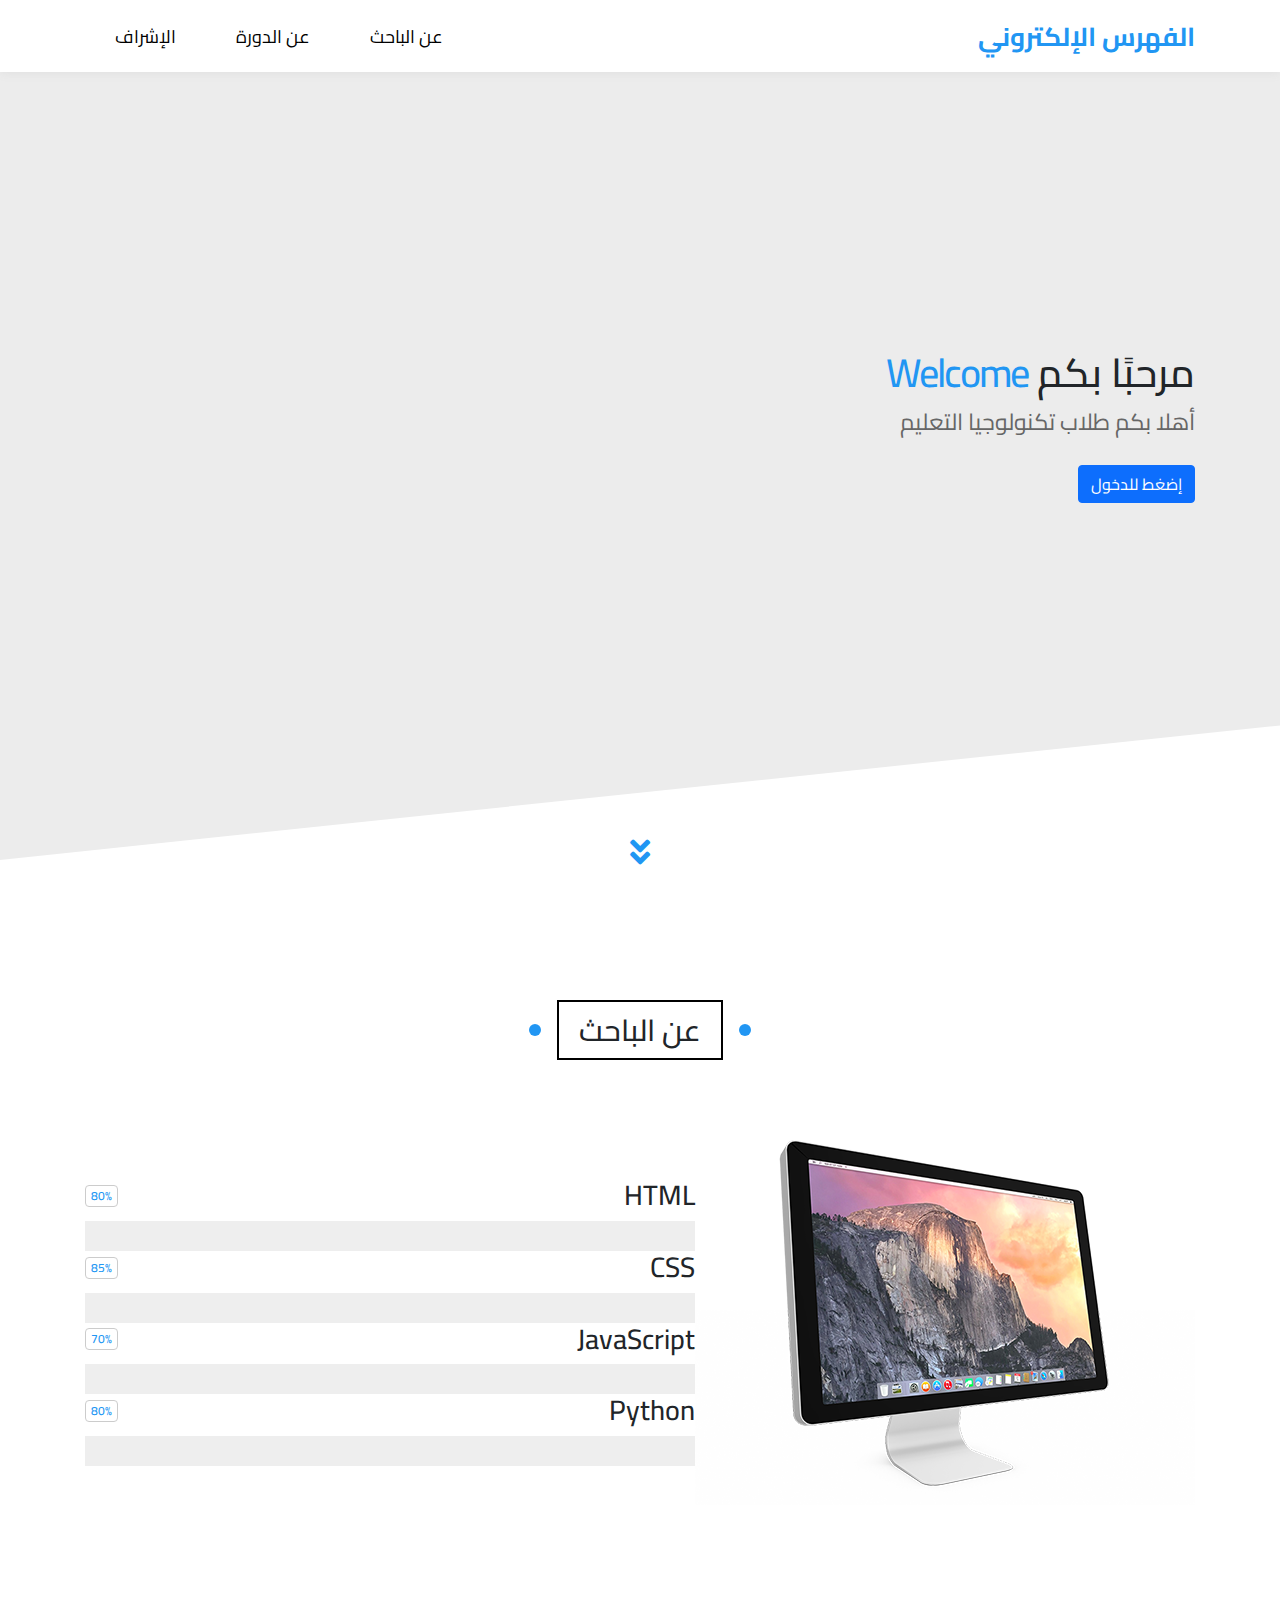
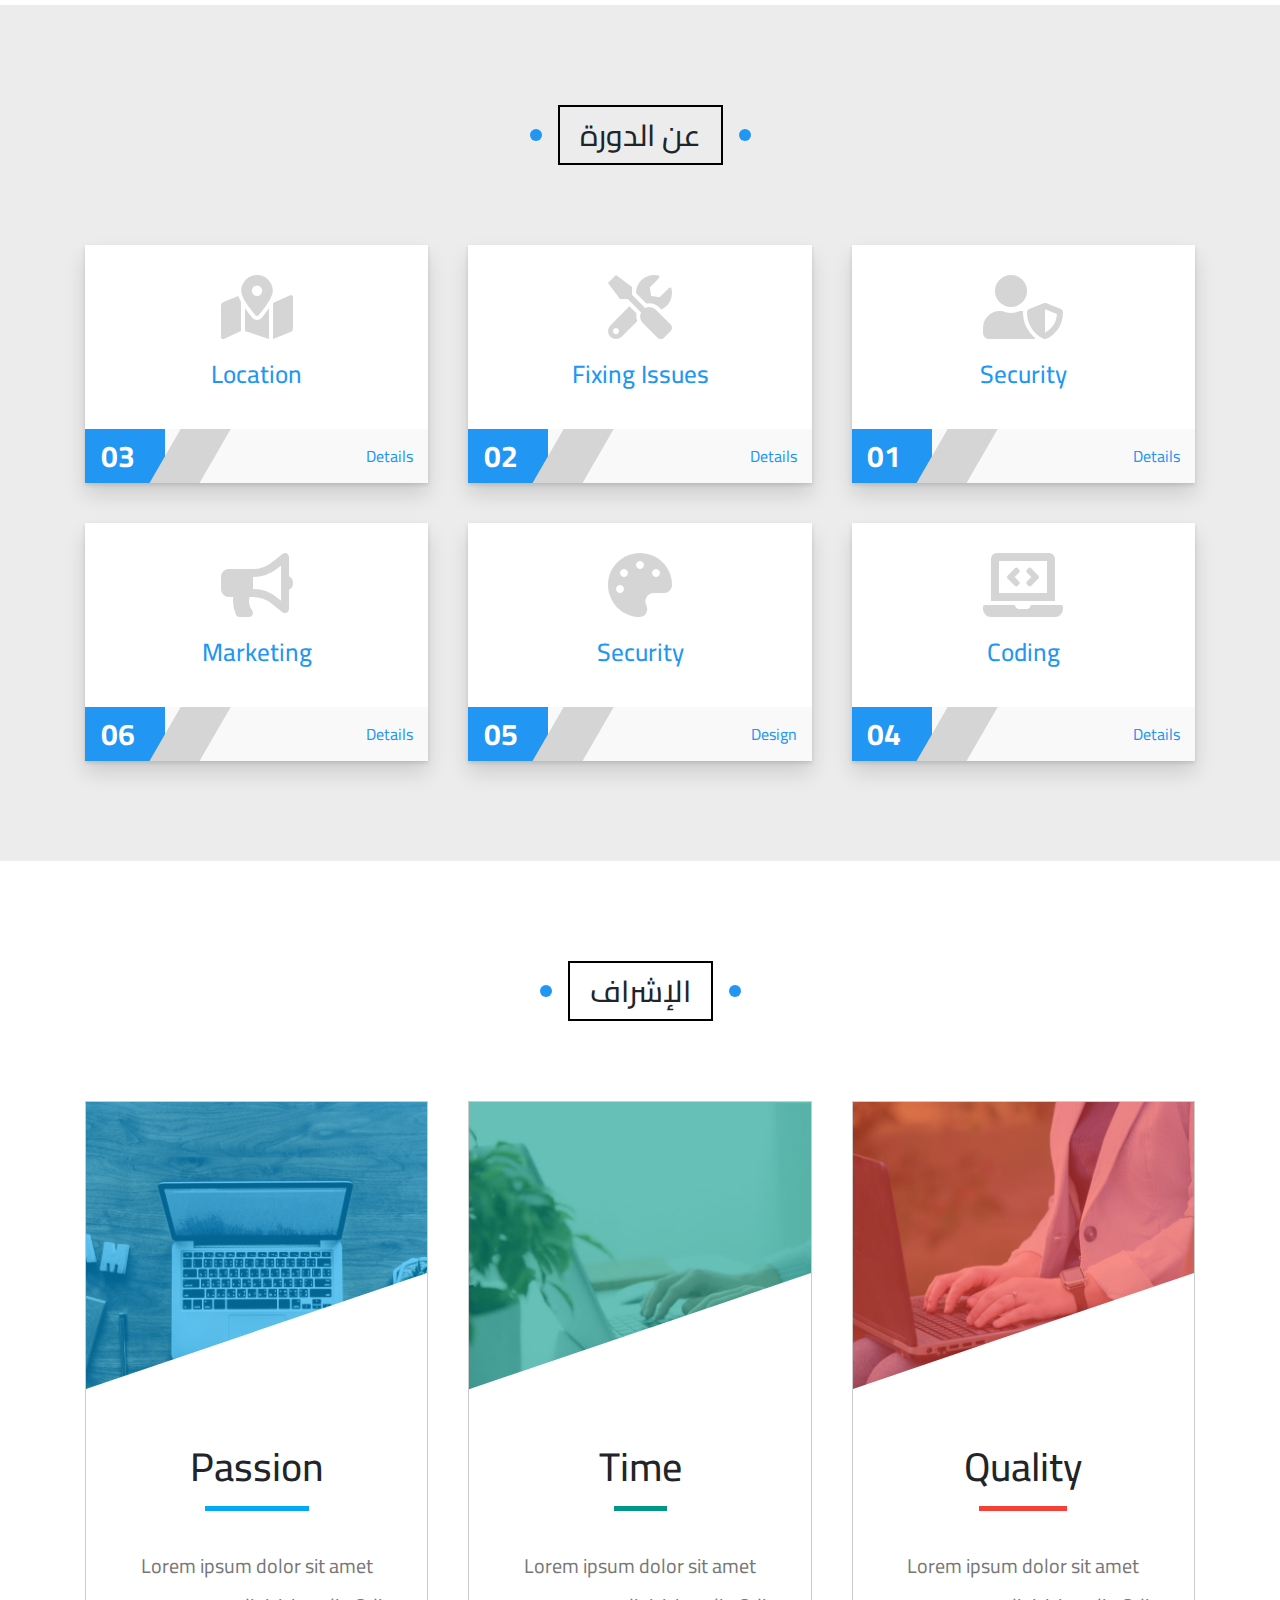
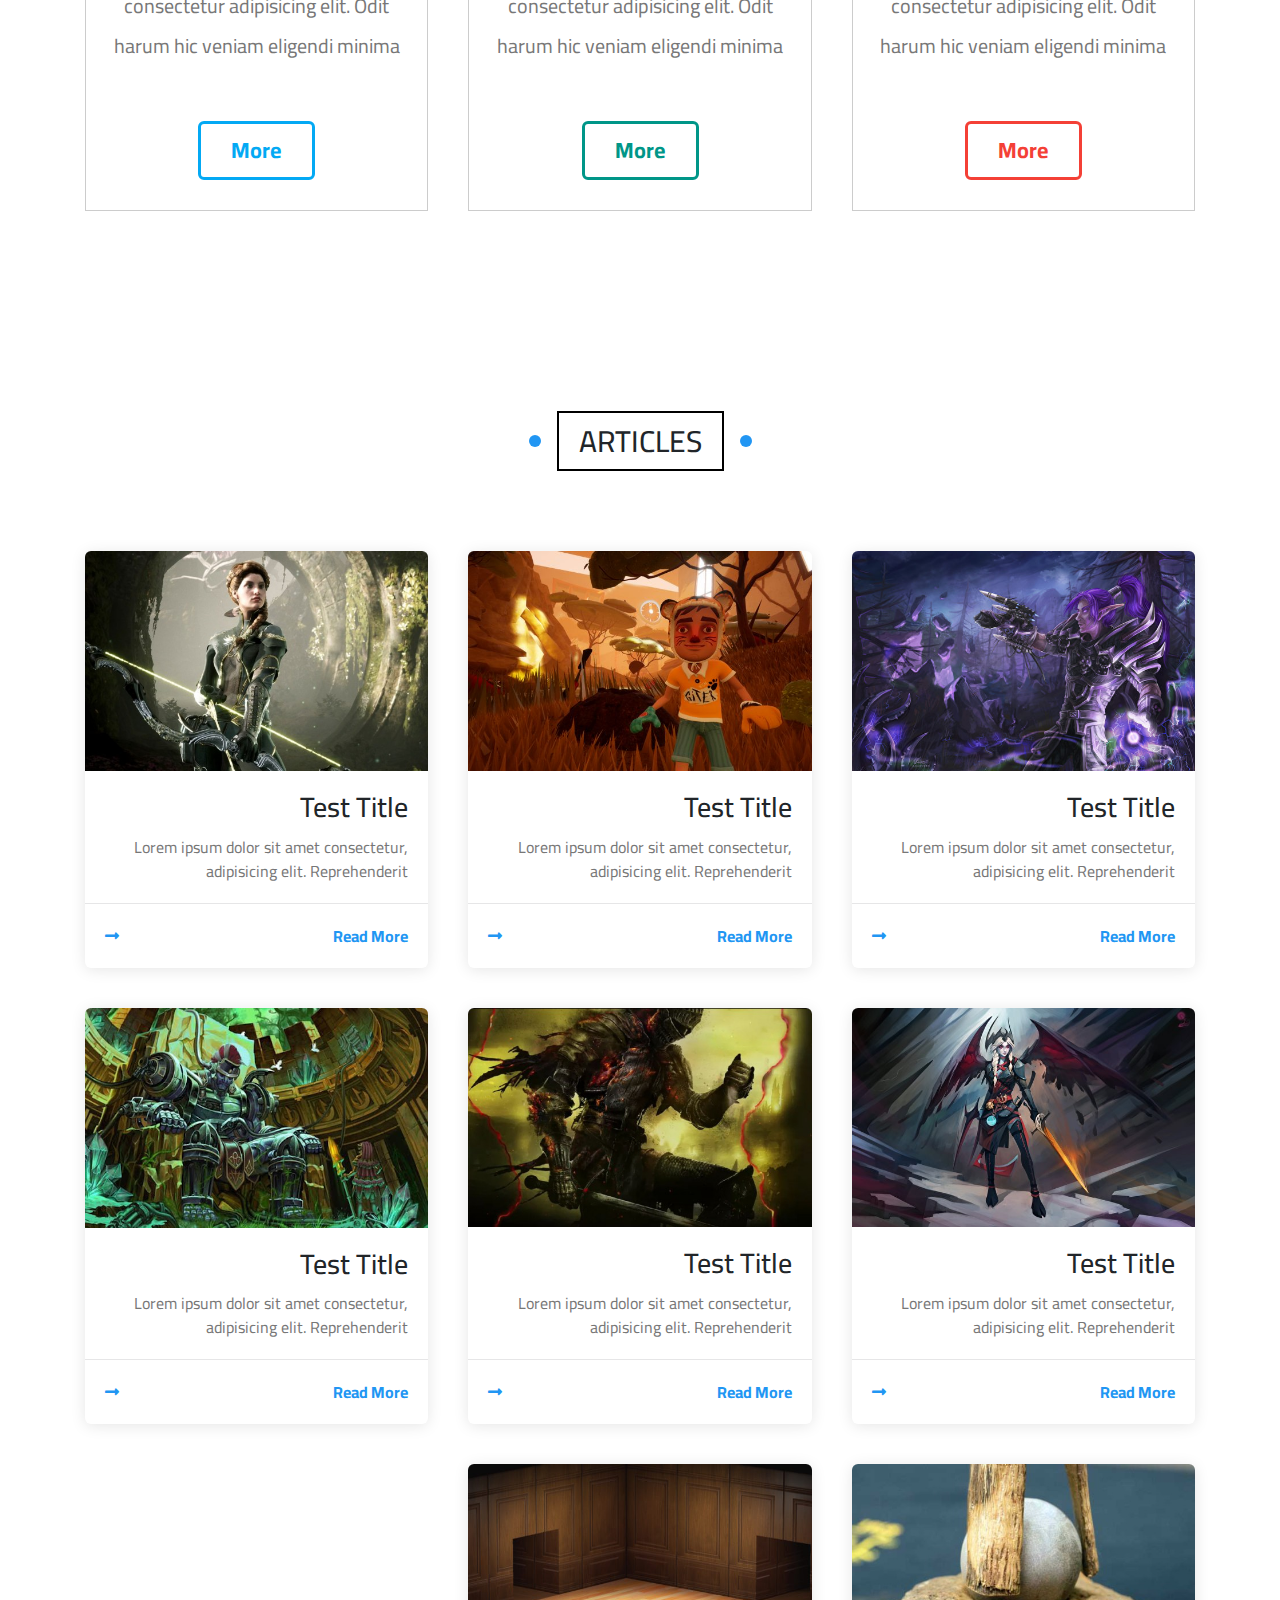
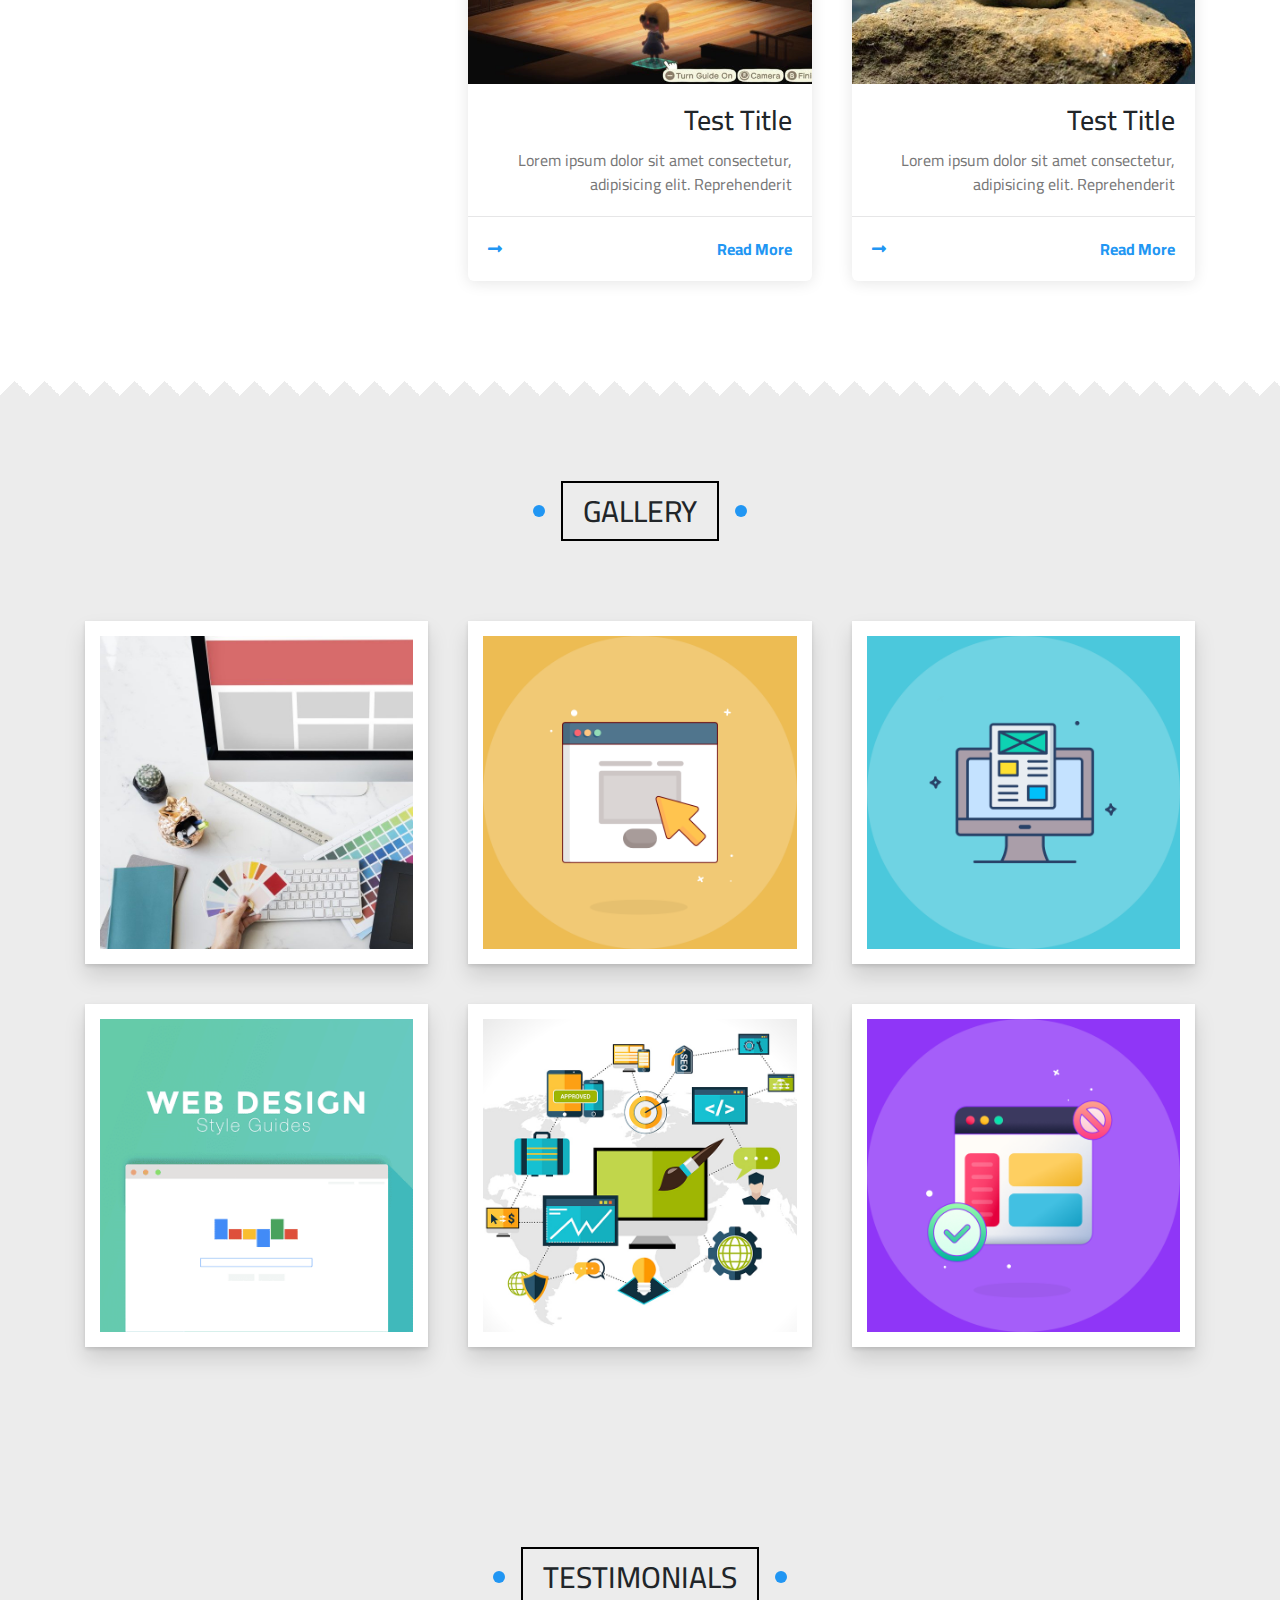
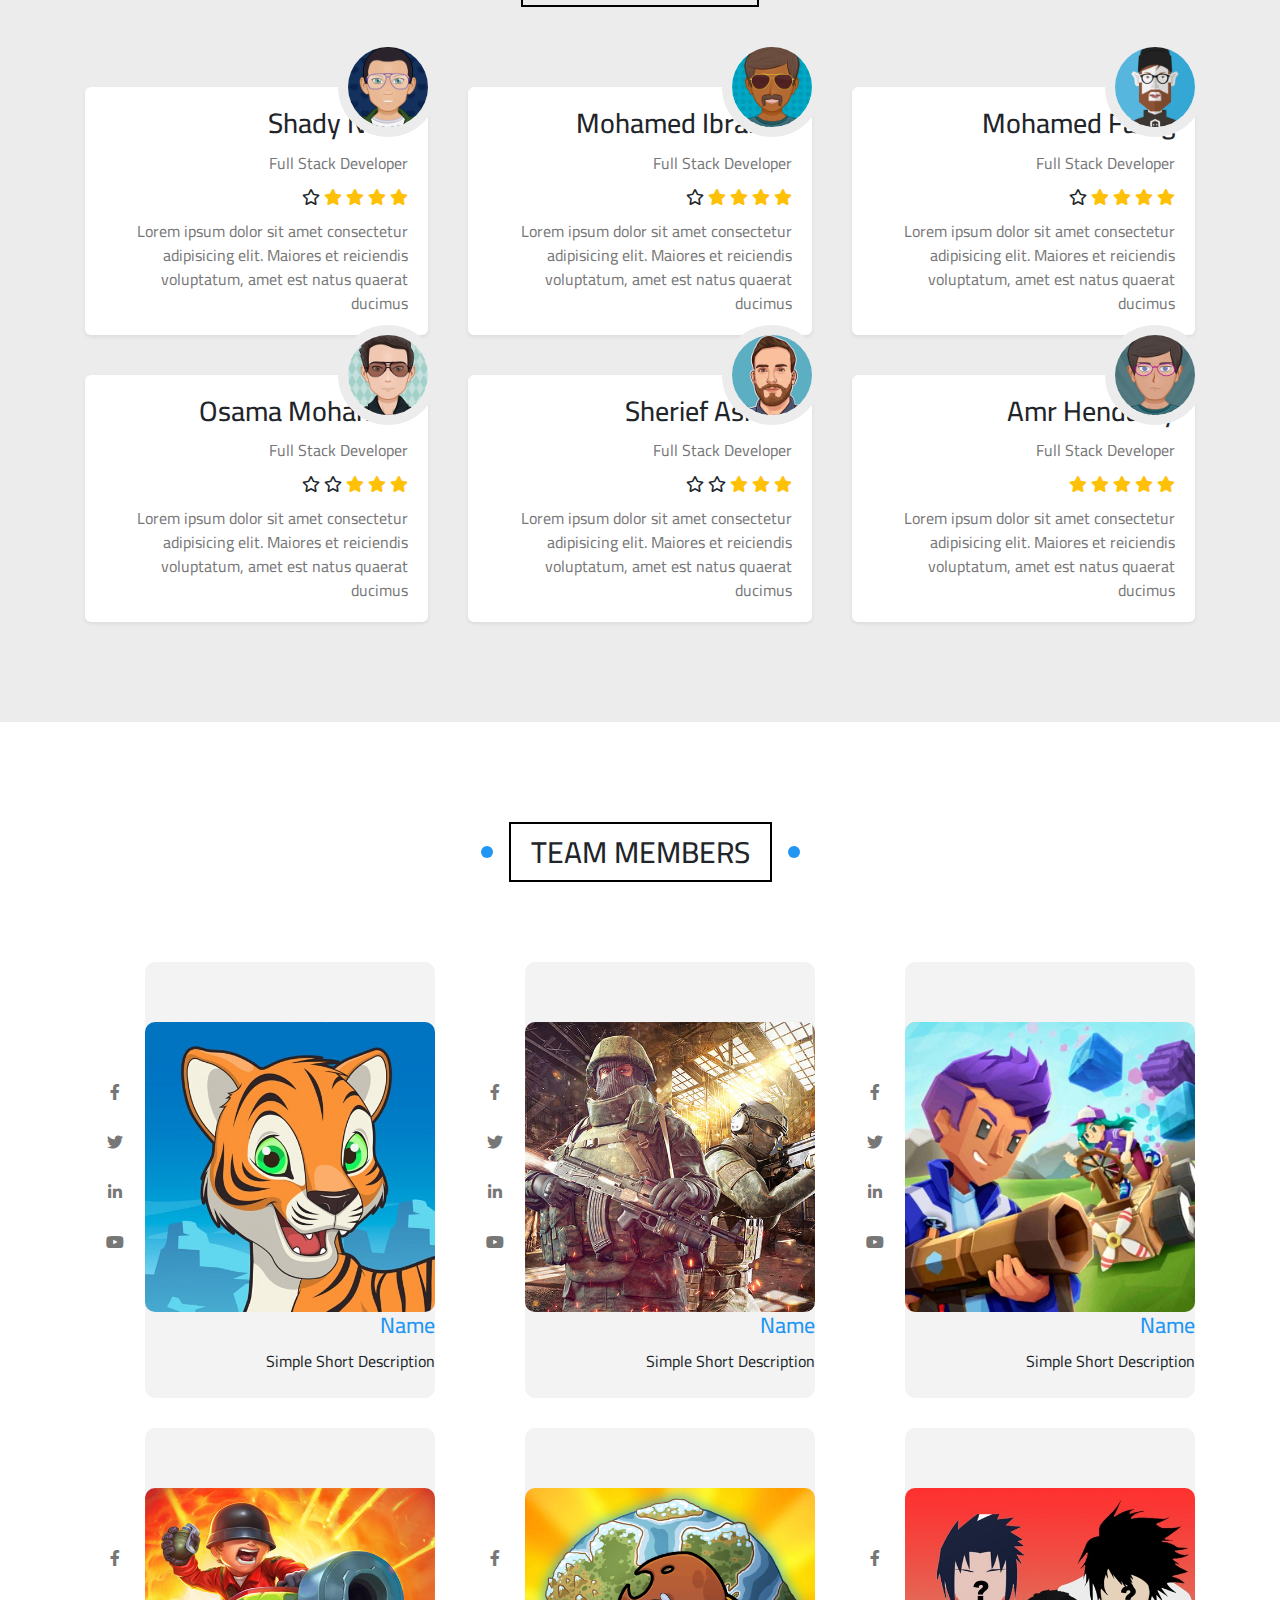
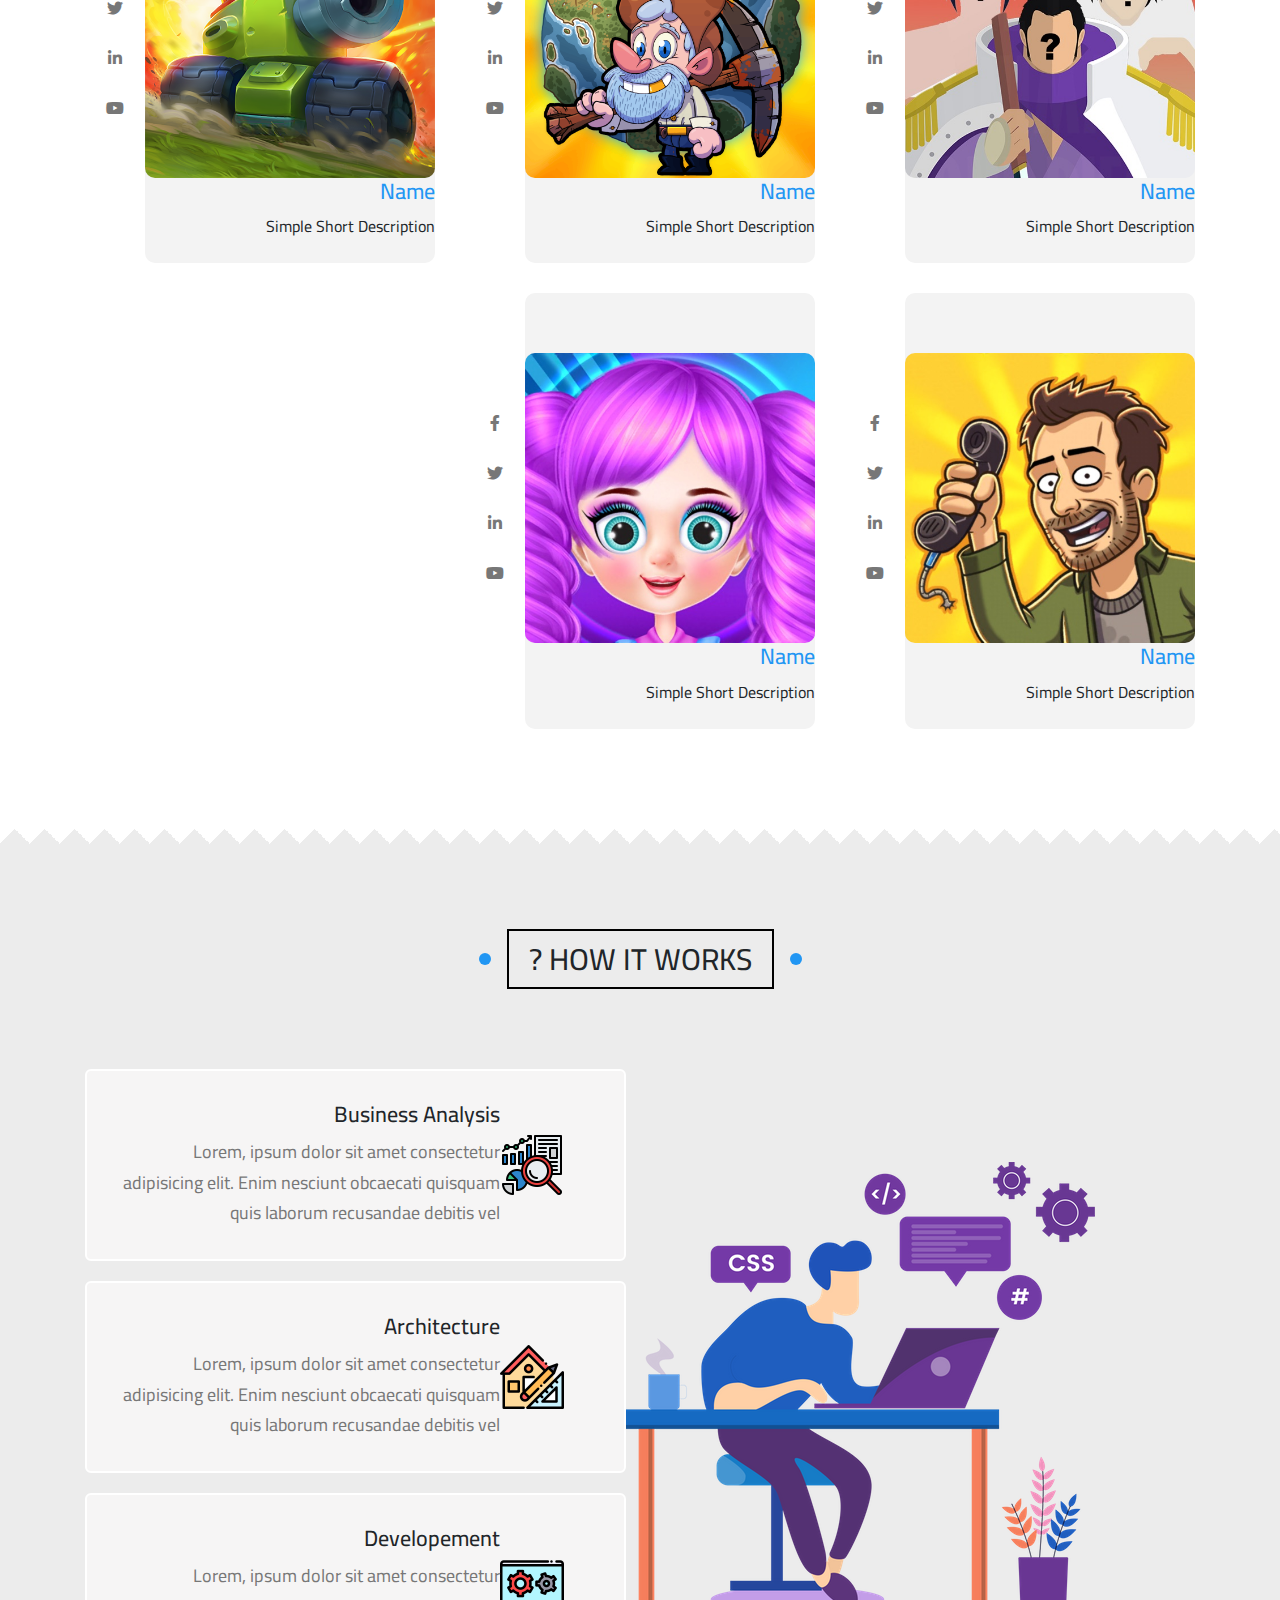
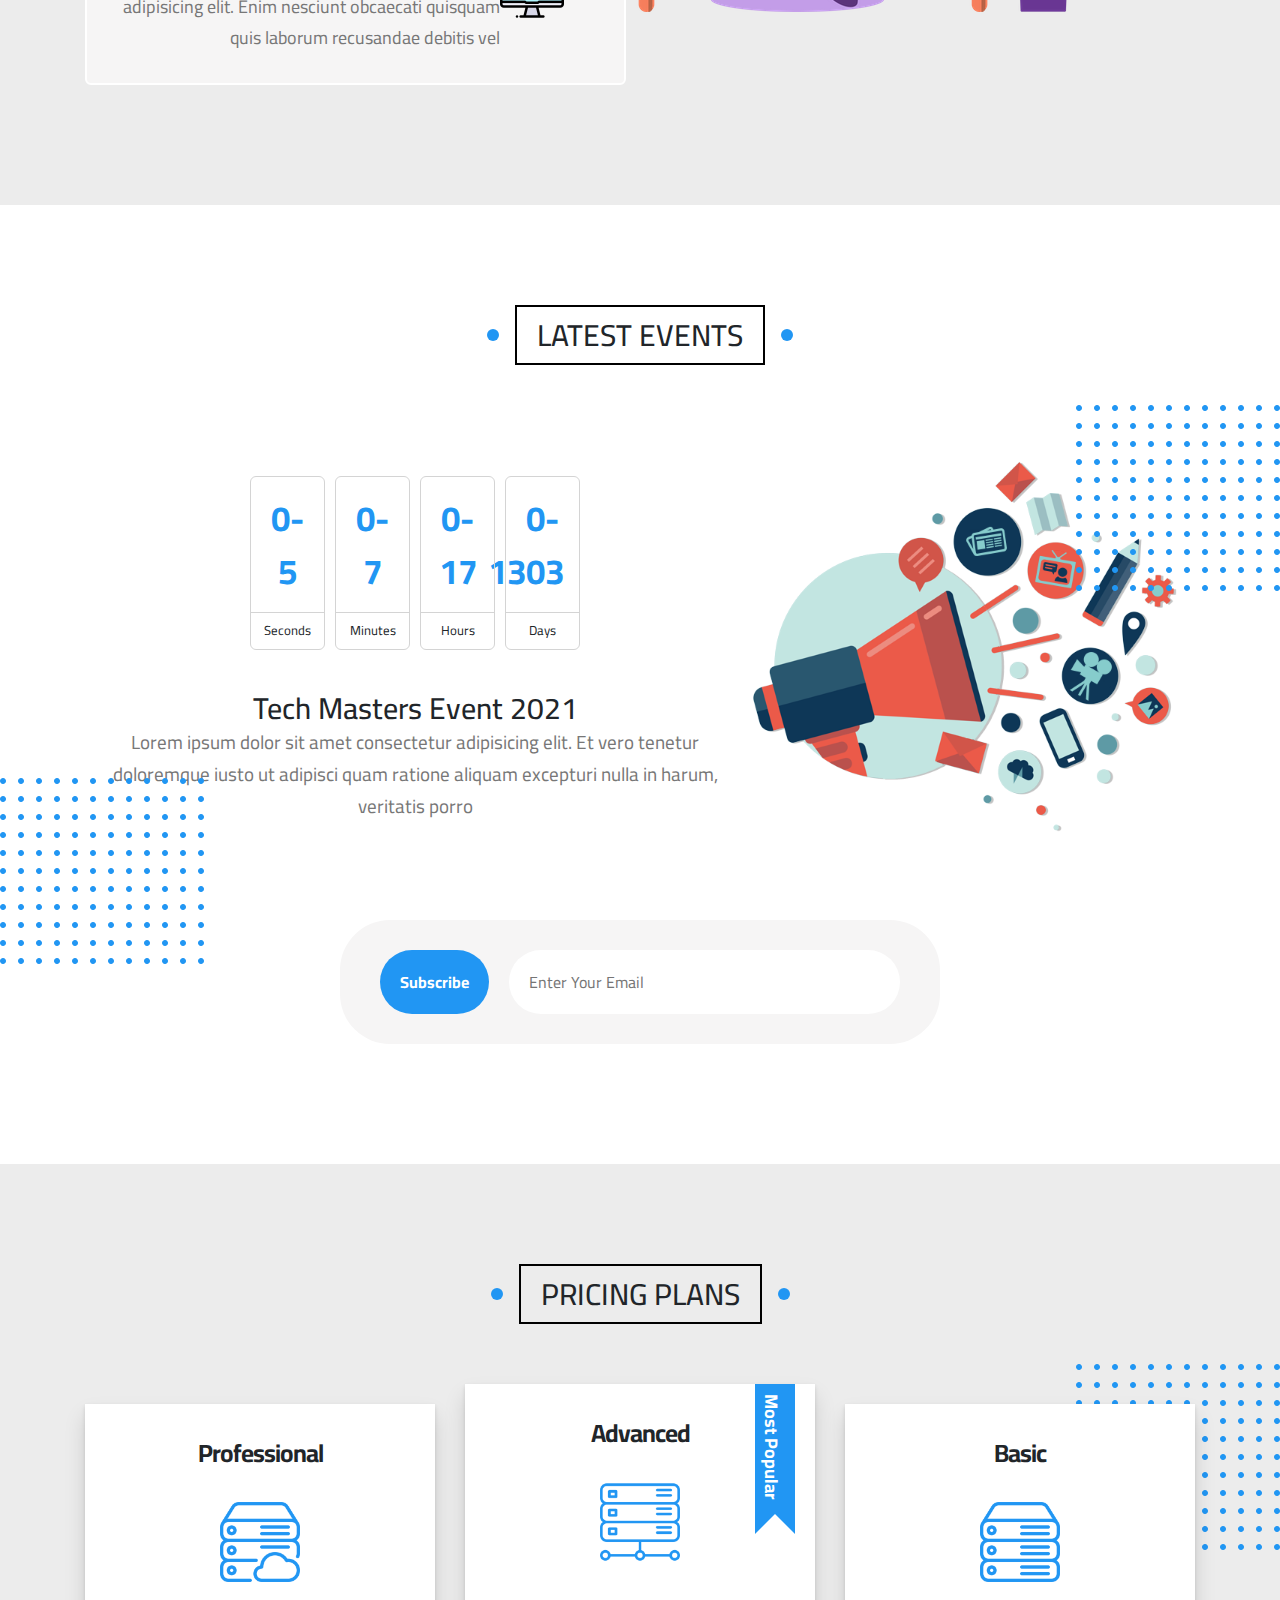
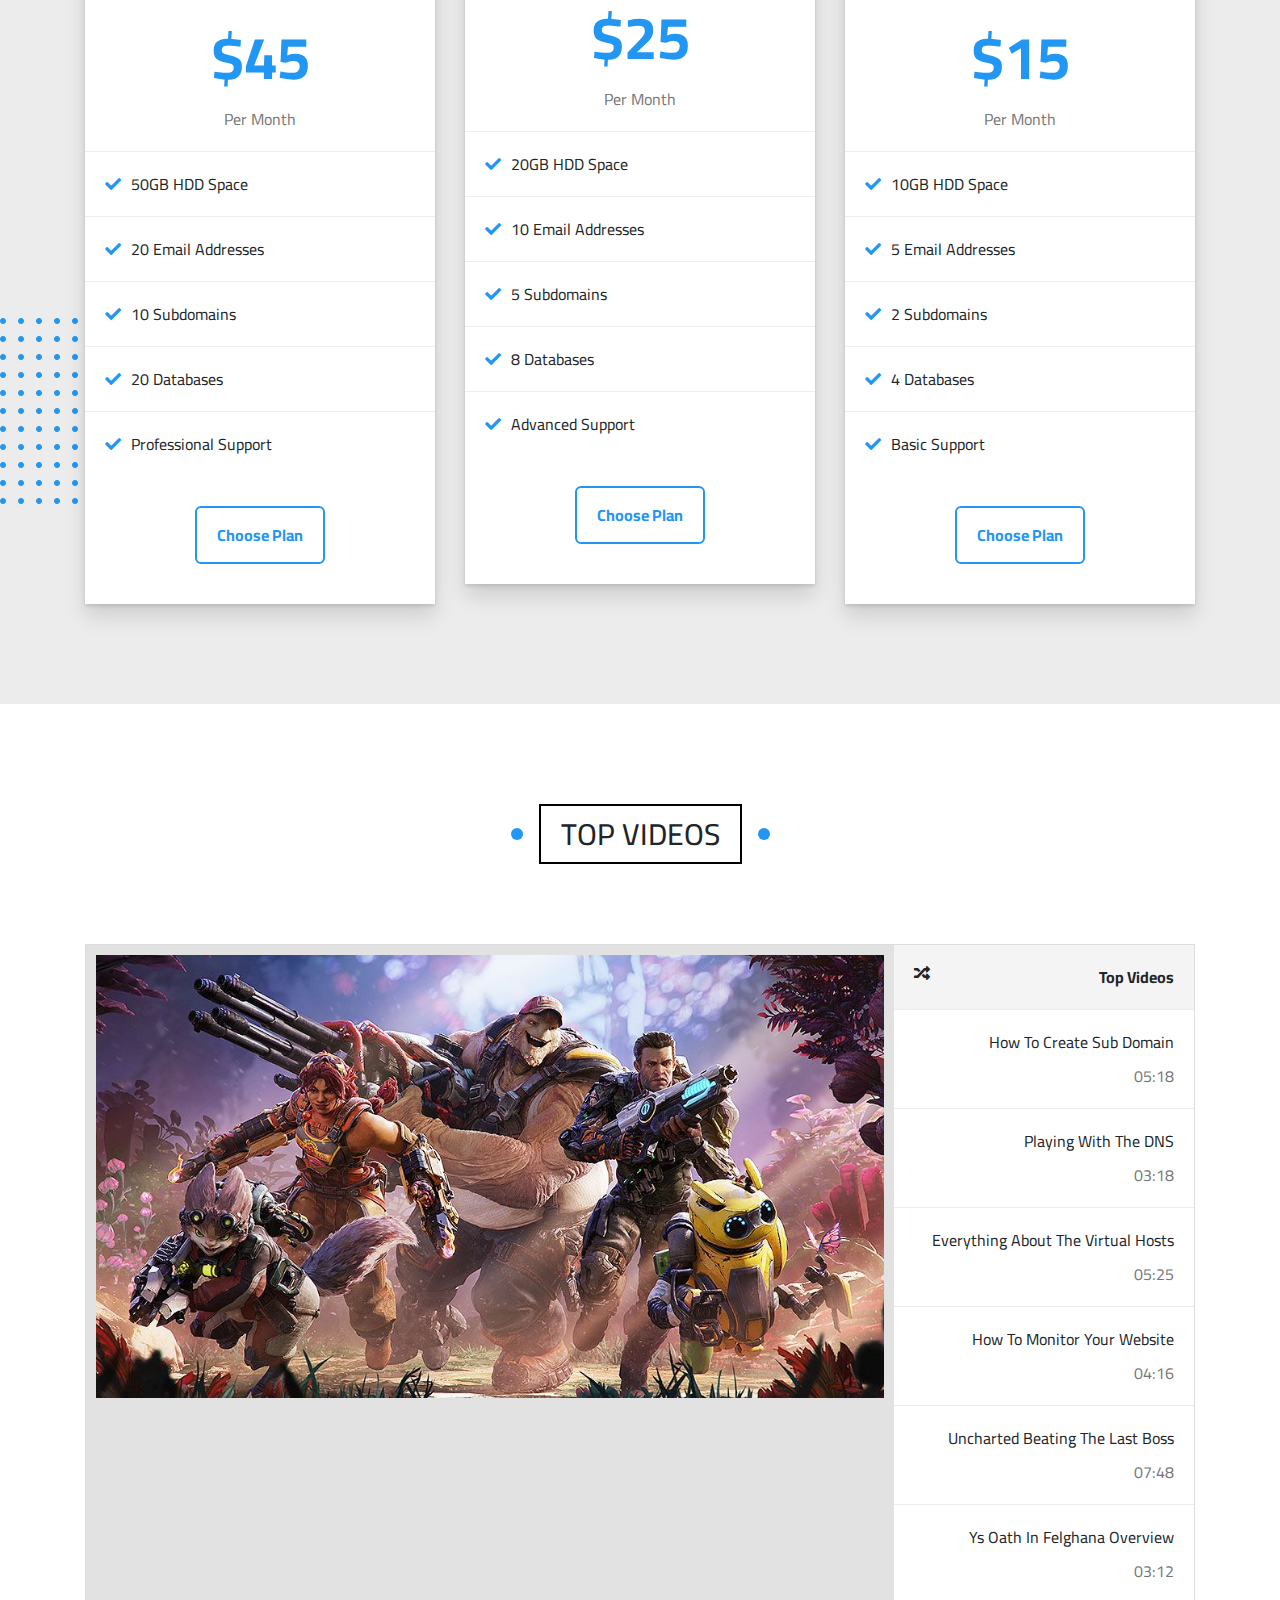
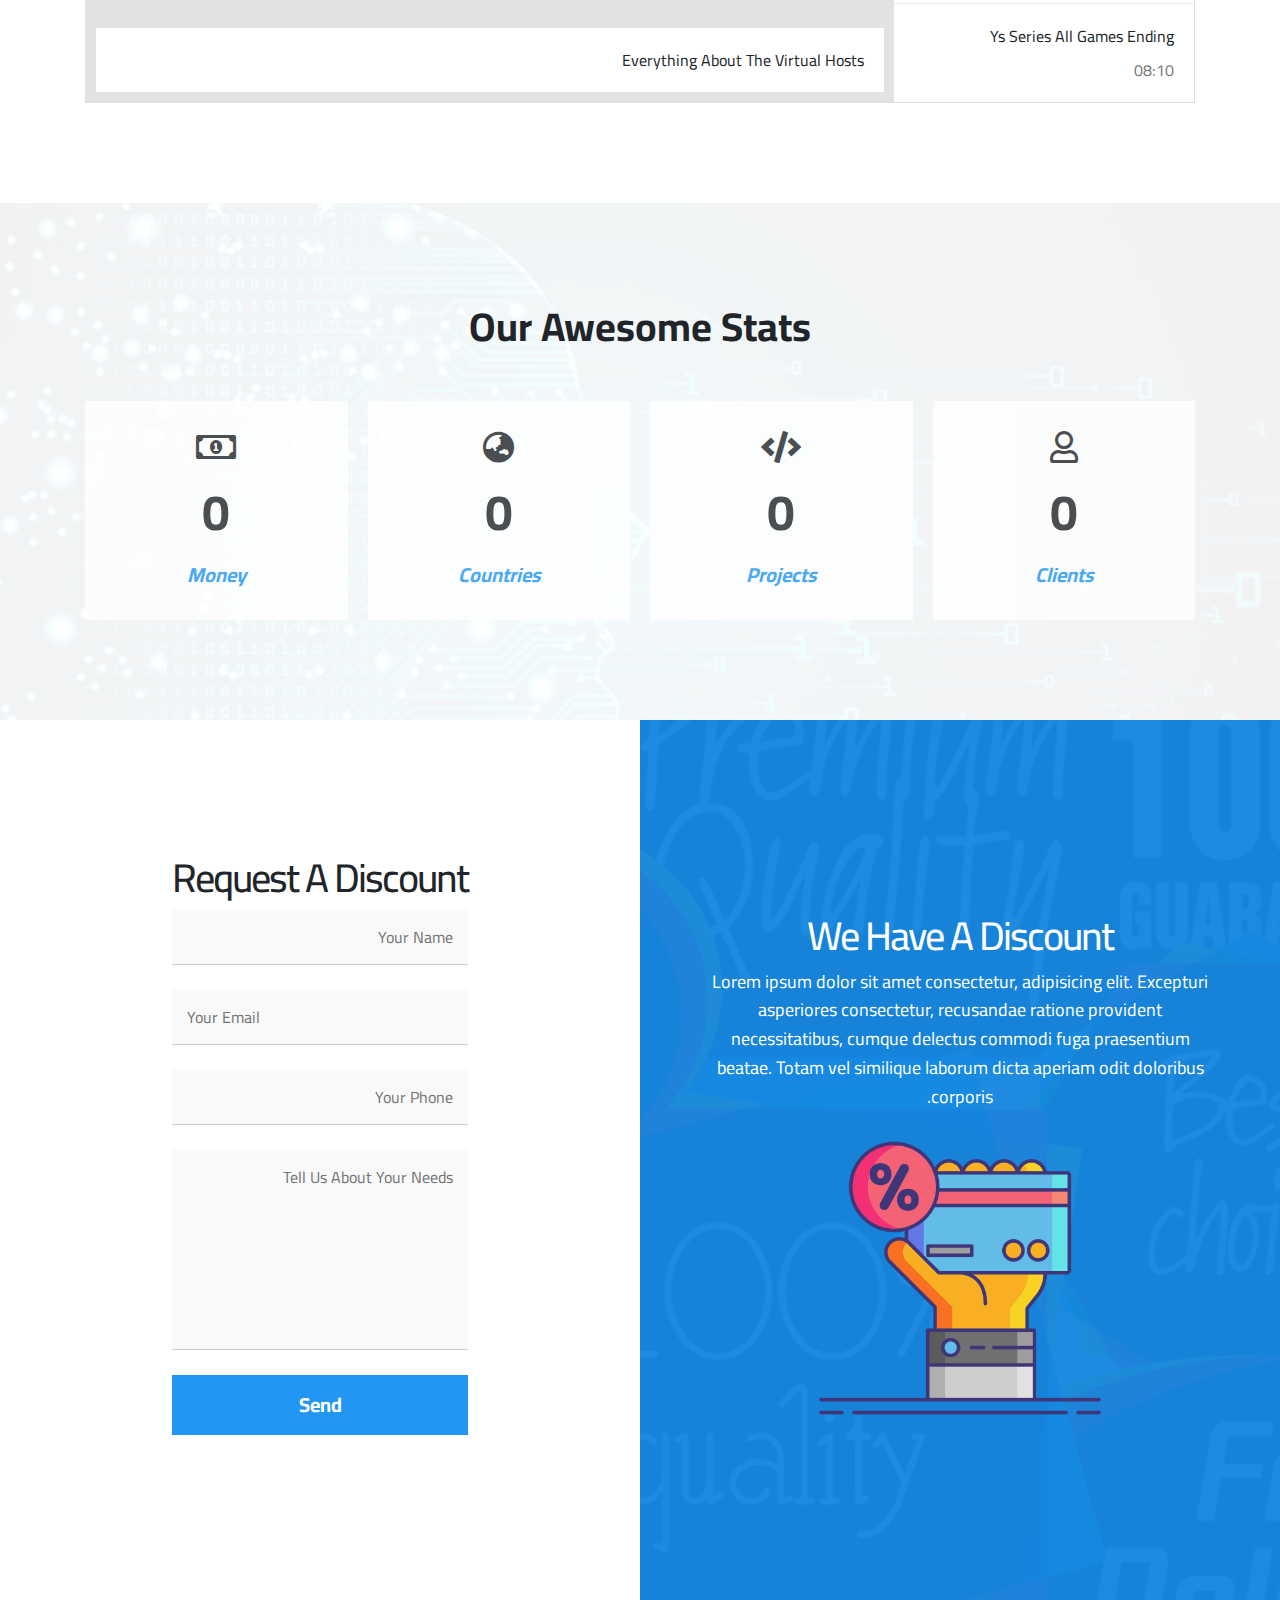
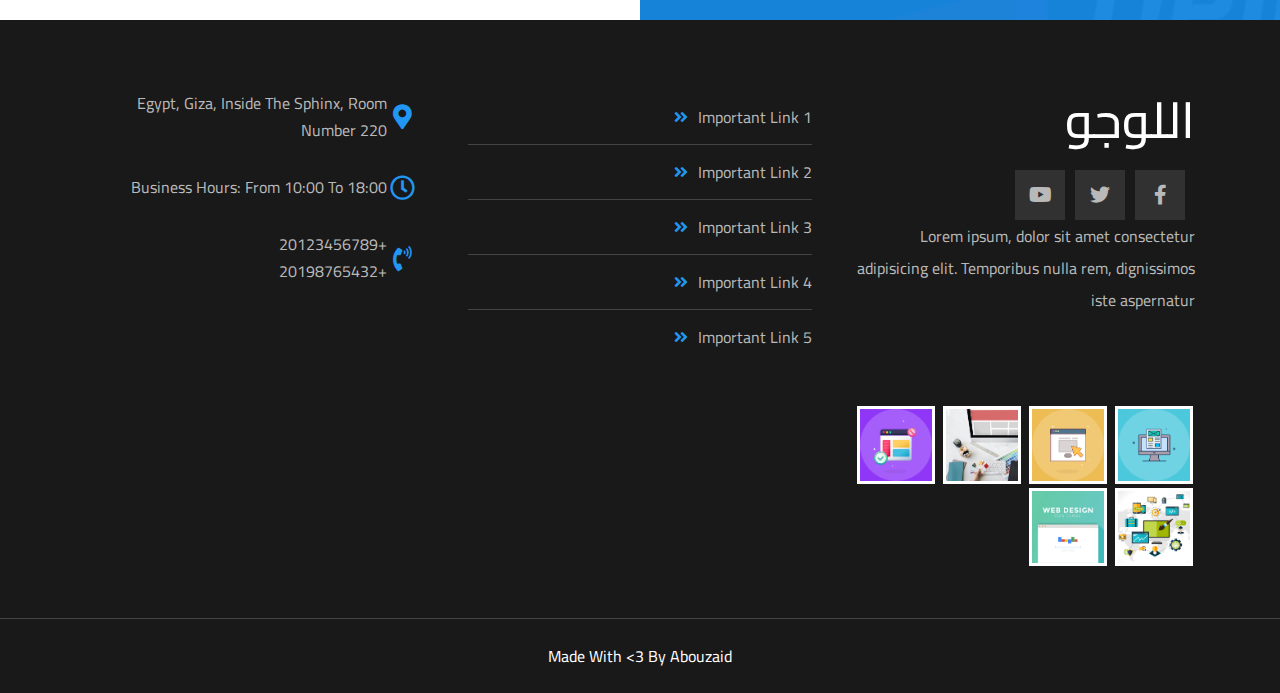
==== commit 1c054a0b: "handle form" ====
--- a/index.html
+++ b/index.html
@@ -35,7 +35,7 @@
           <h1>مرحبًا بكم <span class="main-colored">Welcome</span></h1>
           <p>أهلا بكم طلاب تكنولوجيا التعليم</p>
           <div class="mt-4">
-            <a class="btn btn-primary" href="#">إضغط للدخول</a>
+            <a class="btn btn-primary" href="./pages/login.html">إضغط للدخول</a>
           </div>
         </div>
         <div class="image">
